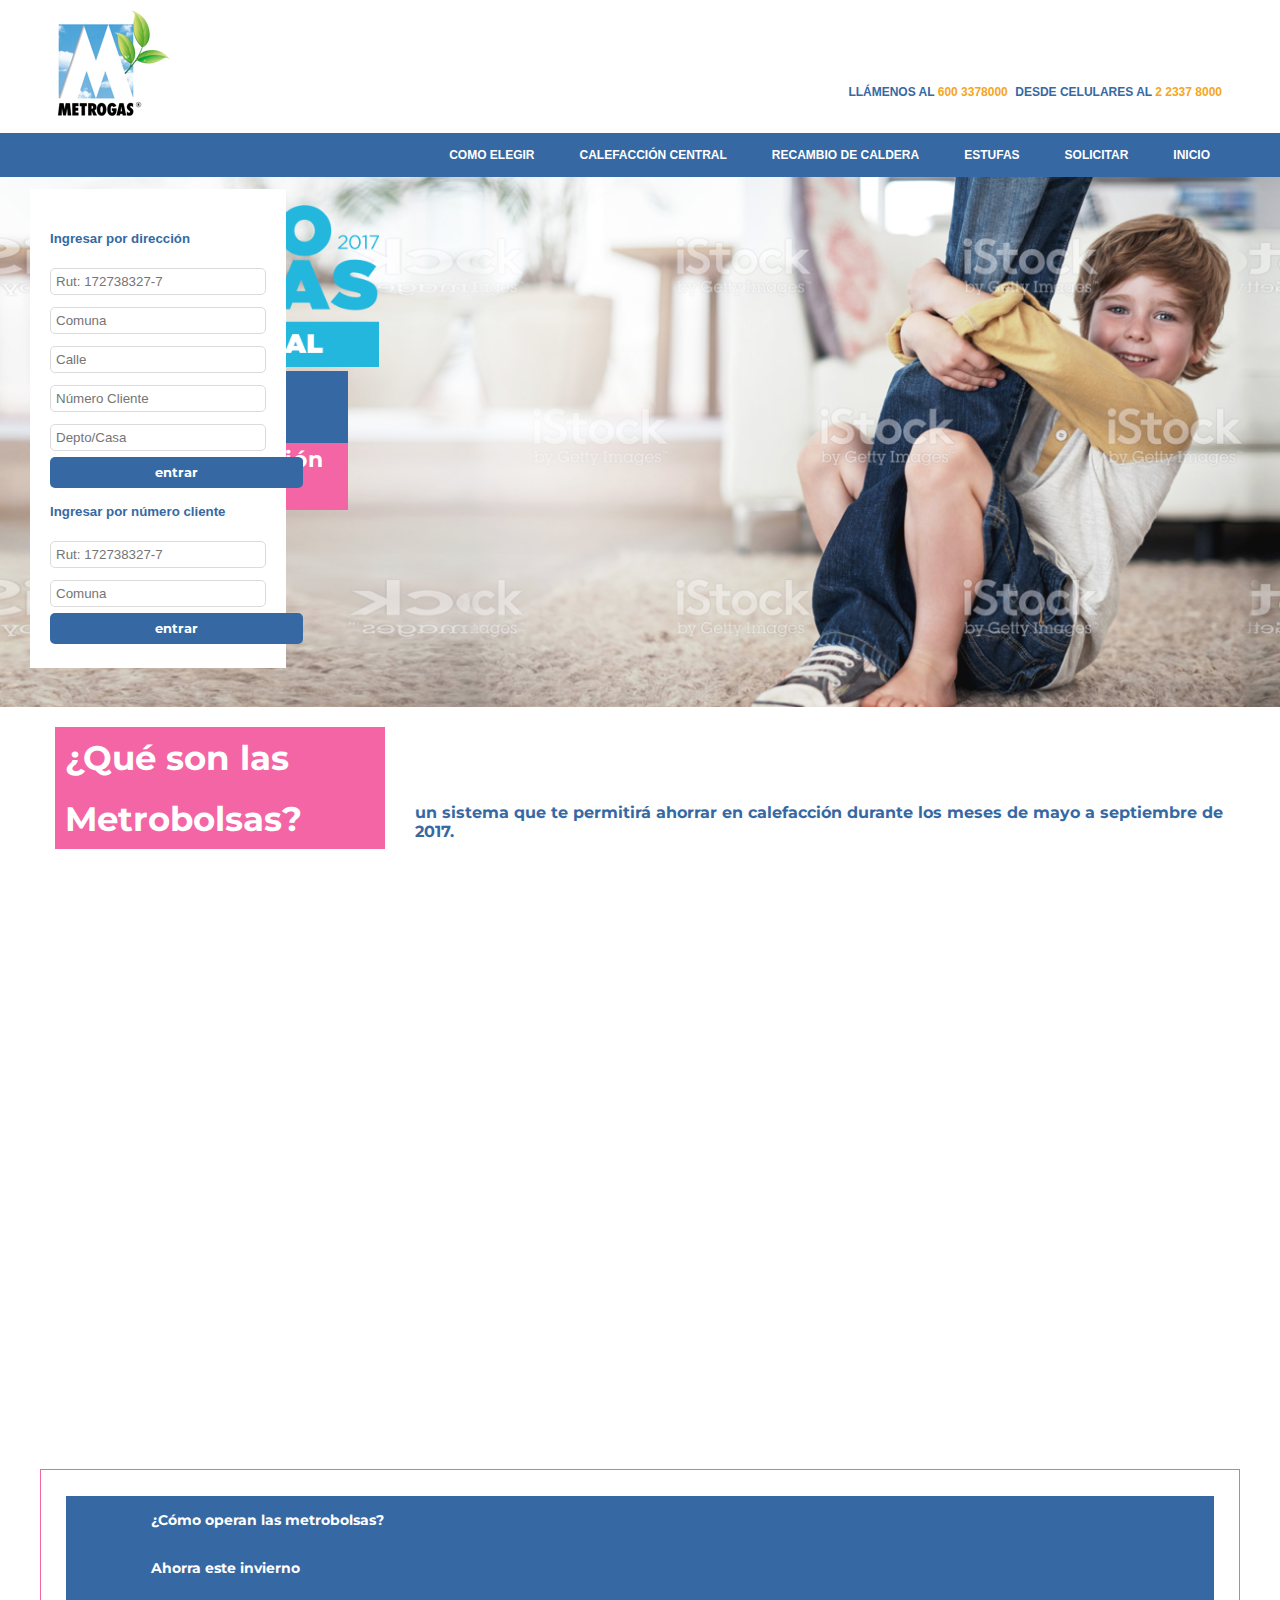
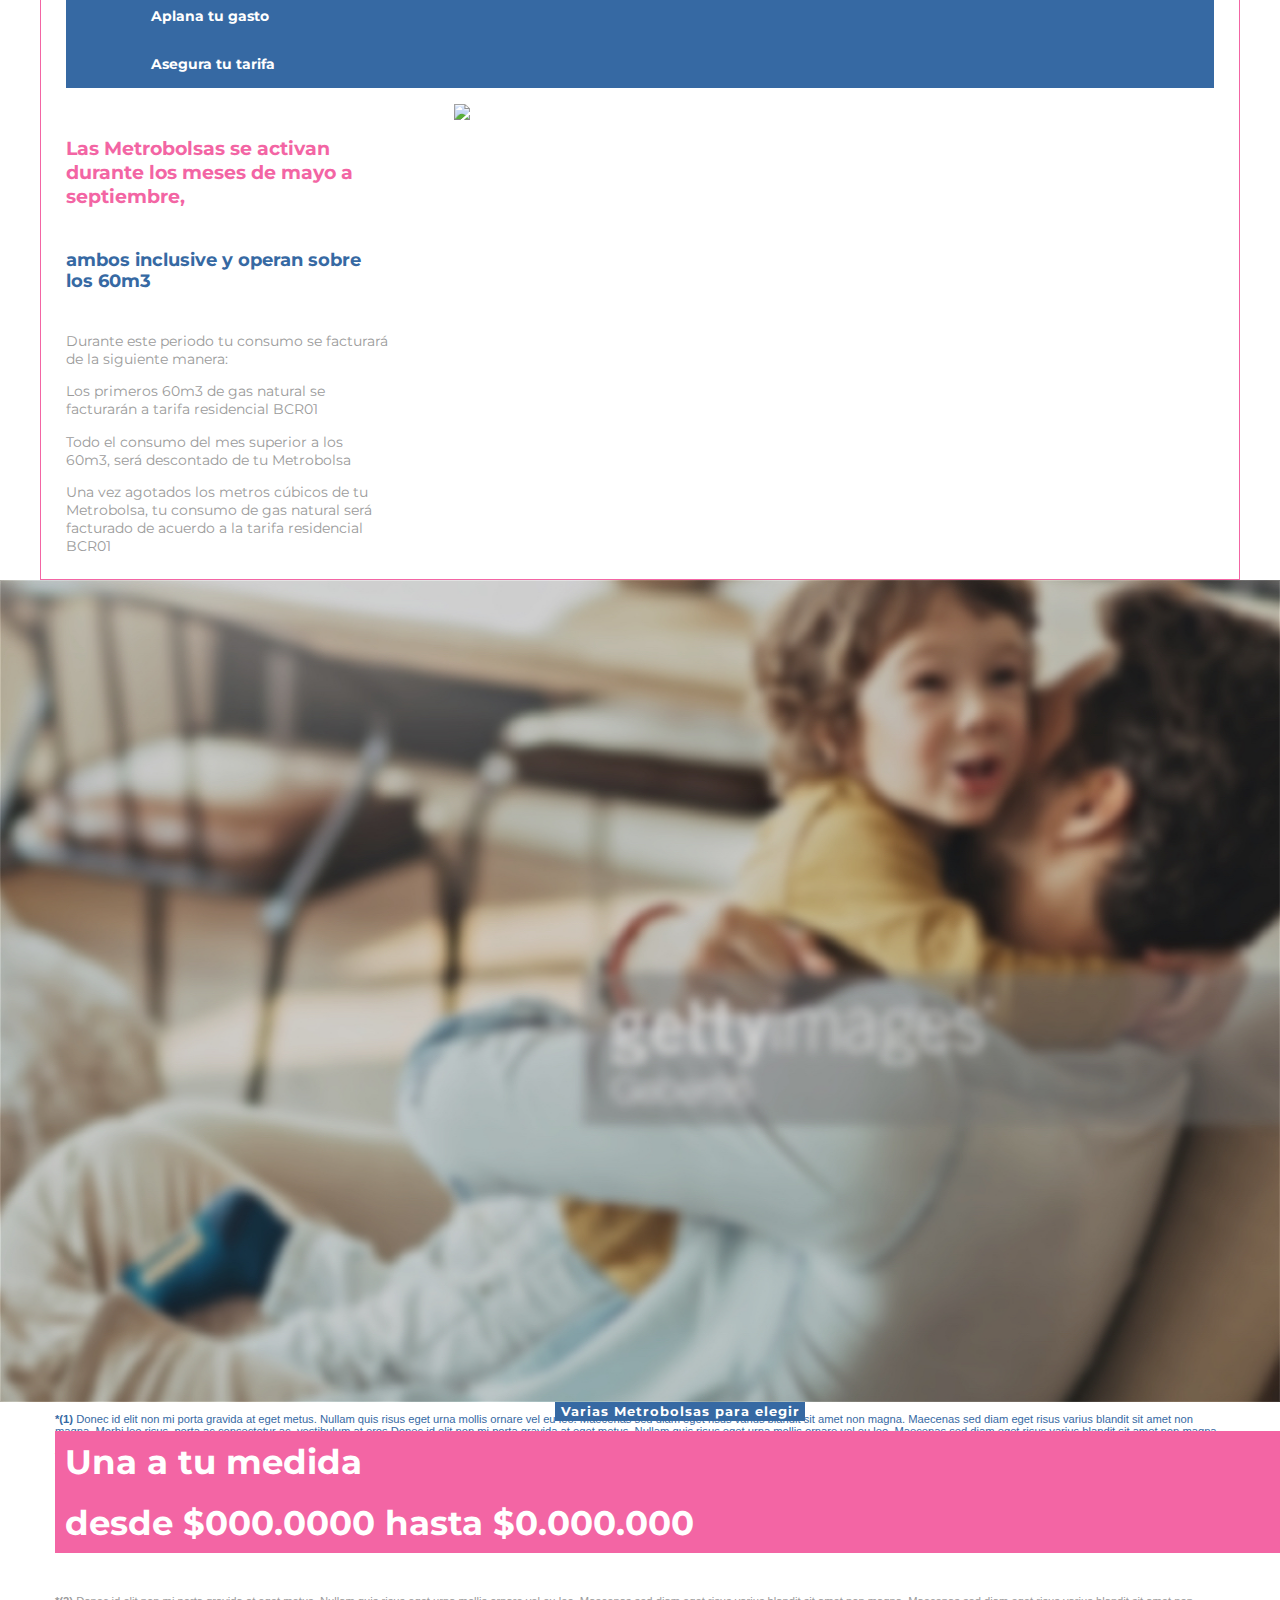
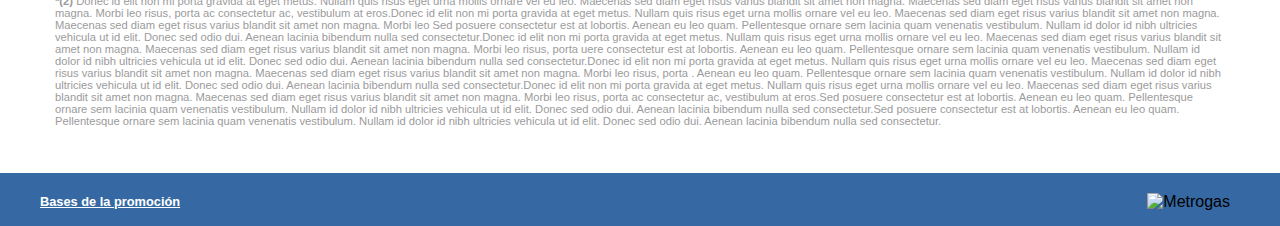
==== index-2.html @ 30da07a4 "metrobolsas" ====
<!DOCTYPE html>
<html lang="es">
  <head>
    <meta charset="UTF-8">
    <meta name="viewport" content="width=device-width, initial-scale=1.0">
    <link rel="stylesheet" href="css/styles.css">
    <link rel="stylesheet" href="http://code.ionicframework.com/ionicons/2.0.1/css/ionicons.min.css">
    <title>Metrogas</title>
  </head>
  <body>
    <div class="top">
      <div class="ed-container">
        <div class="ed-item web-50">
          <div class="logo-top"><img src="img/logometrogas.png" alt="Metrogas"></div>
        </div>
        <div class="ed-item web-50">
          <div class="topdress">
            <ul>
              <li>LLÁMENOS AL <span>600 3378000   </span></li>
              <li>DESDE CELULARES AL <span>2 2337 8000</span></li>
            </ul>
          </div>
        </div>
      </div>
    </div>
    <header class="header">
      <div class="logo-bar"><img src="img/logo_ok.svg" alt=""></div>
      <div class="ed-container">
        <div class="ed-item web-100 no-padding">
          <div class="burger">
            <div class="burger__patty"></div>
            <div class="burger__patty"></div>
            <div class="burger__patty"></div>
          </div>
          <nav class="menu">
            <div class="menu__brand"><a href="">
                <div class="logo"></div></a></div>
            <ul class="menu__list">
              <div class="logo-M"><img src="img/logo_ok.svg" alt=""></div>
              <li style="display:none;" class="menu__item"><a href="" class="menu__link menu__link">INICIO</a></li>
              <li class="menu__item"><a href="" class="menu__link">COMO ELEGIR</a></li>
              <li class="menu__item"><a href="" class="menu__link">CALEFACCIÓN CENTRAL          </a></li>
              <li class="menu__item"><a href="" class="menu__link menu__link">RECAMBIO DE CALDERA          </a></li>
              <li class="menu__item"><a href="" class="menu__link menu__link">ESTUFAS</a></li>
              <li class="menu__item"><a href="" class="menu__link menu__link">SOLICITAR</a></li>
              <li class="menu__item"><a href="" class="menu__link menu__link">INICIO</a></li>
              <div class="adress">
                <ul><a href="">Llámenos al <span>600 3378000</span></a><a href="">Desde celulares al <span>2 2337 8000</span>   </a></ul>
              </div>
            </ul>
          </nav>
        </div>
      </div>
    </header>
    <section>
      <div class="ed-container full">
        <div class="ed-item base-100 no-padding hd-100">
          <div class="slider"><img src="img/slider_1.png" alt="Slide 1"></div>
          <div class="ed-container"> 
            <div class="ed-item web-30 movil-30 base-100 text-slider"><img src="img/logo_metrobolsas.png" alt="">
              <p class="text-llamado">¡Ya comenzó la preventa!</p>
              <p class="text-title">La mejor calefacción al mejor precio</p>
            </div>
            <div class="ed-item base-100 movil-100 hd-20 web-20 login-slider">
              <h5>Ingresar por dirección</h5>
              <input type="text" placeholder="Rut: 172738327-7" name="Rut" class="ed-item base-100">
              <input type="text" placeholder="Comuna" name="" class="ed-item base-100">
              <input type="text" placeholder="Calle" name="" class="ed-item base-100">
              <input type="text" placeholder="Número Cliente" name="Numero-cliente" class="ed-item base-100">
              <input type="text" placeholder="Depto/Casa" name="depto" class="ed-item base-100"><a href="" class="ed-item btn base-100">entrar</a>
              <h5>Ingresar por número cliente</h5>
              <input type="text" placeholder="Rut: 172738327-7" name="Rut" class="ed-item base-100">
              <input type="text" placeholder="Comuna" name="" class="ed-item base-100"><a href="" class="btn ed-item base-100">entrar</a>
            </div>
          </div>
        </div>
      </div>
    </section>
    <section class="video">
      <div class="ed-container">
        <div class="ed-item base-30 web-30">
          <h3>¿Qué son las</h3>
          <h3>Metrobolsas?</h3>
        </div>
        <div class="ed-item base-70 web-70">
          <p>un sistema que te permitirá ahorrar en calefacción durante los meses de mayo a septiembre de 2017.</p>
        </div>
      </div>
      <div class="ed-container">
        <iframe src="https://player.vimeo.com/video/151650413?title=0&amp;byline=0&amp;portrait=0" width="100%" height="600px" frameborder="0"></iframe>
      </div>
    </section>
    <section>
      <div class="ed-container grafico">
        <div class="ed-item web-100">
          <nav>
            <ul>
              <li class="menu__item"><a href="#" class="menu__link">¿Cómo operan las metrobolsas?</a></li>
              <li class="menu__item"><a href="#" class="menu__link">Ahorra este invierno</a></li>
              <li class="menu__item"><a href="#" class="menu__link">Aplana tu gasto</a></li>
              <li class="menu__item"><a href="#" class="menu__link">Asegura tu tarifa</a></li>
            </ul>
          </nav>
        </div>
        <div class="ed-item base-30 web-30 texto">
          <h5>Las Metrobolsas se activan durante los meses de mayo a septiembre,</h5>
          <h6>ambos inclusive y operan sobre los 60m3</h6>
          <p>Durante este periodo tu consumo se facturará de la siguiente manera:</p>
          <p>Los primeros 60m3 de gas natural se facturarán a tarifa residencial BCR01</p>
          <p>Todo el consumo del mes superior a los 60m3, será descontado de tu Metrobolsa</p>
          <p>Una vez agotados los metros cúbicos de tu Metrobolsa, tu consumo de gas natural será facturado de acuerdo a  la tarifa residencial BCR01</p>
        </div>
        <div class="ed-item base-70 base-70 imagen"><img src="img/grafico.jpg"></div>
      </div>
    </section>
    <section class="compras">
      <div class="ed-container full"><img src="img/fondo_compras.jpg"></div>
      <div class="ed-container">
        <div class="ed-item base-100">
          <p class="text-compras">Varias  Metrobolsas para elegir</p>
          <h3 class="text-compras">Una a tu medida</h3>
          <h3 class="text-compras">desde  $000.0000 hasta $0.000.000 </h3>
        </div>
      </div>
    </section>
    <section class="legal">
      <div class="ed-container">
        <div class="ed-item base-100 tablet-100">
          <p class="first"><span>*(1)</span> Donec id elit non mi porta gravida at eget metus. Nullam quis risus eget urna mollis ornare vel eu leo. Maecenas sed diam eget risus varius blandit sit amet non magna. Maecenas sed diam eget risus varius blandit sit amet non magna. Morbi leo risus, porta ac consectetur ac, vestibulum at eros.Donec id elit non mi porta gravida at eget metus. Nullam quis risus eget urna mollis ornare vel eu leo. Maecenas sed diam eget risus varius blandit sit amet non magna. Maecenas sed diam eget risus varius blandit sit amet non magna. Morbi leo Sed posuere consectetur est at lobortis. Aenean eu leo quam. Pellentesque ornare sem lacinia quam venenatis vestibulum. Nullam id dolor id nibh ultricies vehicula ut id elit. Donec sed odio dui. Aenean lacinia bibendum nulla sed consectetur.Donec id elit non mi porta gravida at eget metus. Nullam quis risus eget urna mollis ornare vel eu leo. Maecenas sed diam eget risus varius blandit sit amet non magna. Maecenas sed diam eget risus varius blandit sit amet non magna. Morbi leo risus, porta uere consectetur est at lobortis. Aenean eu leo quam. Pellentesque ornare sem lacinia quam venenatis vestibulum. Nullam id dolor id nibh ultricies vehicula ut id elit. Donec sed odio dui. Aenean lacinia bibendum nulla sed consectetur.Donec id elit non mi porta gravida at eget metus. Nullam quis risus eget urna mollis ornare vel eu leo. Maecenas sed diam eget risus varius blandit sit amet non magna. Maecenas sed diam eget risus varius blandit sit amet non magna. Morbi leo risus, porta . Aenean eu leo quam. Pellentesque ornare sem lacinia quam venenatis vestibulum. Nullam id dolor id nibh ultricies vehicula ut id elit. Donec sed odio dui. Aenean lacinia bibendum nulla sed consectetur.Donec id elit non mi porta gravida at eget metus. Nullam quis risus eget urna mollis ornare vel eu leo. Maecenas sed diam eget risus varius blandit sit amet non magna. Maecenas sed diam eget risus varius blandit sit amet non magna. Morbi leo risus, porta ac consectetur ac, vestibulum at eros.Sed posuere consectetur est at lobortis. Aenean eu leo quam. Pellentesque ornare sem lacinia quam venenatis vestibulum. Nullam id dolor id nibh ultricies vehicula ut id elit. Donec sed odio dui. Aenean lacinia bibendum nulla sed consectetur.Sed posuere consectetur est at lobortis. Aenean eu leo quam. Pellentesque ornare sem lacinia quam venenatis vestibulum. Nullam id dolor id nibh ultricies vehicula ut id elit. Donec sed odio dui. Aenean lacinia bibendum nulla sed consectetur.</p>
        </div>
        <div class="ed-item base-100 tablet-100">
          <p class="second"><span>*(2)</span> Donec id elit non mi porta gravida at eget metus. Nullam quis risus eget urna mollis ornare vel eu leo. Maecenas sed diam eget risus varius blandit sit amet non magna. Maecenas sed diam eget risus varius blandit sit amet non magna. Morbi leo risus, porta ac consectetur ac, vestibulum at eros.Donec id elit non mi porta gravida at eget metus. Nullam quis risus eget urna mollis ornare vel eu leo. Maecenas sed diam eget risus varius blandit sit amet non magna. Maecenas sed diam eget risus varius blandit sit amet non magna. Morbi leo Sed posuere consectetur est at lobortis. Aenean eu leo quam. Pellentesque ornare sem lacinia quam venenatis vestibulum. Nullam id dolor id nibh ultricies vehicula ut id elit. Donec sed odio dui. Aenean lacinia bibendum nulla sed consectetur.Donec id elit non mi porta gravida at eget metus. Nullam quis risus eget urna mollis ornare vel eu leo. Maecenas sed diam eget risus varius blandit sit amet non magna. Maecenas sed diam eget risus varius blandit sit amet non magna. Morbi leo risus, porta uere consectetur est at lobortis. Aenean eu leo quam. Pellentesque ornare sem lacinia quam venenatis vestibulum. Nullam id dolor id nibh ultricies vehicula ut id elit. Donec sed odio dui. Aenean lacinia bibendum nulla sed consectetur.Donec id elit non mi porta gravida at eget metus. Nullam quis risus eget urna mollis ornare vel eu leo. Maecenas sed diam eget risus varius blandit sit amet non magna. Maecenas sed diam eget risus varius blandit sit amet non magna. Morbi leo risus, porta . Aenean eu leo quam. Pellentesque ornare sem lacinia quam venenatis vestibulum. Nullam id dolor id nibh ultricies vehicula ut id elit. Donec sed odio dui. Aenean lacinia bibendum nulla sed consectetur.Donec id elit non mi porta gravida at eget metus. Nullam quis risus eget urna mollis ornare vel eu leo. Maecenas sed diam eget risus varius blandit sit amet non magna. Maecenas sed diam eget risus varius blandit sit amet non magna. Morbi leo risus, porta ac consectetur ac, vestibulum at eros.Sed posuere consectetur est at lobortis. Aenean eu leo quam. Pellentesque ornare sem lacinia quam venenatis vestibulum. Nullam id dolor id nibh ultricies vehicula ut id elit. Donec sed odio dui. Aenean lacinia bibendum nulla sed consectetur.Sed posuere consectetur est at lobortis. Aenean eu leo quam. Pellentesque ornare sem lacinia quam venenatis vestibulum. Nullam id dolor id nibh ultricies vehicula ut id elit. Donec sed odio dui. Aenean lacinia bibendum nulla sed consectetur.</p>
        </div>
      </div>
    </section>
    <footer>
      <div class="ed-container">
        <div class="ed-item base-100 tablet-50 no-padding"><a href="#">Bases de la promoción</a></div>
        <div class="ed-item base-100 tablet-50 no-padding">
          <div class="logo-footer"><img src="img/logo_ok.svg" alt="Metrogas"></div>
        </div>
      </div>
    </footer>
    <script src="https://ajax.googleapis.com/ajax/libs/jquery/2.1.4/jquery.min.js"></script>
    <script src="js/scripts.js"></script>
  </body>
</html>
---- css/styles.css ----
@charset "UTF-8";
@import url(http://fonts.googleapis.com/css?family=Open+Sans:400,300,700,600,800,700i);
@import url(https://fonts.googleapis.com/css?family=Montserrat:400,700);
*,
*:before,
*:after {
  box-sizing: border-box; }

body {
  margin: 0;
  font-family: sans-serif; }

img {
  max-width: 100%;
  height: auto; }

a {
  text-decoration: none; }

/*
  GRUPOS Y CAJAS
  ==============
  Los grupos son contenedores para las cajas.
  Las cajas crean las divisiones en el grupo (columnas).
  En ED GRID 1.2. los grupos son containers y las
  cajas son items. Para crear un namespace se usan las
  clases ed-container y ed-item. Se pueden seguir usando
  las clases .grupo y .caja pero se desaconseja (en la v2 desaparecerán)
*/
.ed-container {
  display: -webkit-box;
  display: -ms-flexbox;
  display: flex;
  -ms-flex-wrap: wrap;
      flex-wrap: wrap;
  max-width: 1200px;
  margin-left: auto;
  margin-right: auto;
  width: 100%; }
  .ed-container.full {
    max-width: 100%; }

.ed-item {
  margin: 0;
  padding-left: 15px;
  padding-right: 15px;
  width: 100%; }

.base-5,
.ed-item.base-5 {
  width: 5%; }

.base-10,
.ed-item.base-10 {
  width: 10%; }

.base-15,
.ed-item.base-15 {
  width: 15%; }

.base-20,
.ed-item.base-20 {
  width: 20%; }

.base-25,
.ed-item.base-25 {
  width: 25%; }

.base-30,
.ed-item.base-30 {
  width: 30%; }

.base-35,
.ed-item.base-35 {
  width: 35%; }

.base-40,
.ed-item.base-40 {
  width: 40%; }

.base-45,
.ed-item.base-45 {
  width: 45%; }

.base-50,
.ed-item.base-50 {
  width: 50%; }

.base-55,
.ed-item.base-55 {
  width: 55%; }

.base-60,
.ed-item.base-60 {
  width: 60%; }

.base-65,
.ed-item.base-65 {
  width: 65%; }

.base-70,
.ed-item.base-70 {
  width: 70%; }

.base-75,
.ed-item.base-75 {
  width: 75%; }

.base-80,
.ed-item.base-80 {
  width: 80%; }

.base-85,
.ed-item.base-85 {
  width: 85%; }

.base-90,
.ed-item.base-90 {
  width: 90%; }

.base-95,
.ed-item.base-95 {
  width: 95%; }

.base-100,
.ed-item.base-100 {
  width: 100%; }

.base-1-3,
.ed-item.base-1-3 {
  width: 33.3333333333%; }

.base-2-3,
.ed-item.base-2-3 {
  width: 66.6666666667%; }

.base-3-3,
.ed-item.base-3-3 {
  width: 100%; }

.base-1-6,
.ed-item.base-1-6 {
  width: 16.6666666667%; }

.base-2-6,
.ed-item.base-2-6 {
  width: 33.3333333333%; }

.base-3-6,
.ed-item.base-3-6 {
  width: 50%; }

.base-4-6,
.ed-item.base-4-6 {
  width: 66.6666666667%; }

.base-5-6,
.ed-item.base-5-6 {
  width: 83.3333333333%; }

.base-6-6,
.ed-item.base-6-6 {
  width: 100%; }

.base-1-8,
.ed-item.base-1-8 {
  width: 12.5%; }

.base-2-8,
.ed-item.base-2-8 {
  width: 25%; }

.base-3-8,
.ed-item.base-3-8 {
  width: 37.5%; }

.base-4-8,
.ed-item.base-4-8 {
  width: 50%; }

.base-5-8,
.ed-item.base-5-8 {
  width: 62.5%; }

.base-6-8,
.ed-item.base-6-8 {
  width: 75%; }

.base-7-8,
.ed-item.base-7-8 {
  width: 87.5%; }

.base-8-8,
.ed-item.base-8-8 {
  width: 100%; }

@media all and (min-width: 480px) {
  .movil-5,
  .ed-item.movil-5 {
    width: 5%; }

  .movil-10,
  .ed-item.movil-10 {
    width: 10%; }

  .movil-15,
  .ed-item.movil-15 {
    width: 15%; }

  .movil-20,
  .ed-item.movil-20 {
    width: 20%; }

  .movil-25,
  .ed-item.movil-25 {
    width: 25%; }

  .movil-30,
  .ed-item.movil-30 {
    width: 30%; }

  .movil-35,
  .ed-item.movil-35 {
    width: 35%; }

  .movil-40,
  .ed-item.movil-40 {
    width: 40%; }

  .movil-45,
  .ed-item.movil-45 {
    width: 45%; }

  .movil-50,
  .ed-item.movil-50 {
    width: 50%; }

  .movil-55,
  .ed-item.movil-55 {
    width: 55%; }

  .movil-60,
  .ed-item.movil-60 {
    width: 60%; }

  .movil-65,
  .ed-item.movil-65 {
    width: 65%; }

  .movil-70,
  .ed-item.movil-70 {
    width: 70%; }

  .movil-75,
  .ed-item.movil-75 {
    width: 75%; }

  .movil-80,
  .ed-item.movil-80 {
    width: 80%; }

  .movil-85,
  .ed-item.movil-85 {
    width: 85%; }

  .movil-90,
  .ed-item.movil-90 {
    width: 90%; }

  .movil-95,
  .ed-item.movil-95 {
    width: 95%; }

  .movil-100,
  .ed-item.movil-100 {
    width: 100%; }

  .movil-1-3,
  .ed-item.movil-1-3 {
    width: 33.3333333333%; }

  .movil-2-3,
  .ed-item.movil-2-3 {
    width: 66.6666666667%; }

  .movil-3-3,
  .ed-item.movil-3-3 {
    width: 100%; }

  .movil-1-6,
  .ed-item.movil-1-6 {
    width: 16.6666666667%; }

  .movil-2-6,
  .ed-item.movil-2-6 {
    width: 33.3333333333%; }

  .movil-3-6,
  .ed-item.movil-3-6 {
    width: 50%; }

  .movil-4-6,
  .ed-item.movil-4-6 {
    width: 66.6666666667%; }

  .movil-5-6,
  .ed-item.movil-5-6 {
    width: 83.3333333333%; }

  .movil-6-6,
  .ed-item.movil-6-6 {
    width: 100%; }

  .movil-1-8,
  .ed-item.movil-1-8 {
    width: 12.5%; }

  .movil-2-8,
  .ed-item.movil-2-8 {
    width: 25%; }

  .movil-3-8,
  .ed-item.movil-3-8 {
    width: 37.5%; }

  .movil-4-8,
  .ed-item.movil-4-8 {
    width: 50%; }

  .movil-5-8,
  .ed-item.movil-5-8 {
    width: 62.5%; }

  .movil-6-8,
  .ed-item.movil-6-8 {
    width: 75%; }

  .movil-7-8,
  .ed-item.movil-7-8 {
    width: 87.5%; }

  .movil-8-8,
  .ed-item.movil-8-8 {
    width: 100%; } }
@media all and (min-width: 768px) {
  .tablet-5,
  .ed-item.tablet-5 {
    width: 5%; }

  .tablet-10,
  .ed-item.tablet-10 {
    width: 10%; }

  .tablet-15,
  .ed-item.tablet-15 {
    width: 15%; }

  .tablet-20,
  .ed-item.tablet-20 {
    width: 20%; }

  .tablet-25,
  .ed-item.tablet-25 {
    width: 25%; }

  .tablet-30,
  .ed-item.tablet-30 {
    width: 30%; }

  .tablet-35,
  .ed-item.tablet-35 {
    width: 35%; }

  .tablet-40,
  .ed-item.tablet-40 {
    width: 40%; }

  .tablet-45,
  .ed-item.tablet-45 {
    width: 45%; }

  .tablet-50,
  .ed-item.tablet-50 {
    width: 50%; }

  .tablet-55,
  .ed-item.tablet-55 {
    width: 55%; }

  .tablet-60,
  .ed-item.tablet-60 {
    width: 60%; }

  .tablet-65,
  .ed-item.tablet-65 {
    width: 65%; }

  .tablet-70,
  .ed-item.tablet-70 {
    width: 70%; }

  .tablet-75,
  .ed-item.tablet-75 {
    width: 75%; }

  .tablet-80,
  .ed-item.tablet-80 {
    width: 80%; }

  .tablet-85,
  .ed-item.tablet-85 {
    width: 85%; }

  .tablet-90,
  .ed-item.tablet-90 {
    width: 90%; }

  .tablet-95,
  .ed-item.tablet-95 {
    width: 95%; }

  .tablet-100,
  .ed-item.tablet-100 {
    width: 100%; }

  .tablet-1-3,
  .ed-item.tablet-1-3 {
    width: 33.3333333333%; }

  .tablet-2-3,
  .ed-item.tablet-2-3 {
    width: 66.6666666667%; }

  .tablet-3-3,
  .ed-item.tablet-3-3 {
    width: 100%; }

  .tablet-1-6,
  .ed-item.tablet-1-6 {
    width: 16.6666666667%; }

  .tablet-2-6,
  .ed-item.tablet-2-6 {
    width: 33.3333333333%; }

  .tablet-3-6,
  .ed-item.tablet-3-6 {
    width: 50%; }

  .tablet-4-6,
  .ed-item.tablet-4-6 {
    width: 66.6666666667%; }

  .tablet-5-6,
  .ed-item.tablet-5-6 {
    width: 83.3333333333%; }

  .tablet-6-6,
  .ed-item.tablet-6-6 {
    width: 100%; }

  .tablet-1-8,
  .ed-item.tablet-1-8 {
    width: 12.5%; }

  .tablet-2-8,
  .ed-item.tablet-2-8 {
    width: 25%; }

  .tablet-3-8,
  .ed-item.tablet-3-8 {
    width: 37.5%; }

  .tablet-4-8,
  .ed-item.tablet-4-8 {
    width: 50%; }

  .tablet-5-8,
  .ed-item.tablet-5-8 {
    width: 62.5%; }

  .tablet-6-8,
  .ed-item.tablet-6-8 {
    width: 75%; }

  .tablet-7-8,
  .ed-item.tablet-7-8 {
    width: 87.5%; }

  .tablet-8-8,
  .ed-item.tablet-8-8 {
    width: 100%; } }
@media all and (min-width: 1024px) {
  .web-5,
  .ed-item.web-5 {
    width: 5%; }

  .web-10,
  .ed-item.web-10 {
    width: 10%; }

  .web-15,
  .ed-item.web-15 {
    width: 15%; }

  .web-20,
  .ed-item.web-20 {
    width: 20%; }

  .web-25,
  .ed-item.web-25 {
    width: 25%; }

  .web-30,
  .ed-item.web-30 {
    width: 30%; }

  .web-35,
  .ed-item.web-35 {
    width: 35%; }

  .web-40,
  .ed-item.web-40 {
    width: 40%; }

  .web-45,
  .ed-item.web-45 {
    width: 45%; }

  .web-50,
  .ed-item.web-50 {
    width: 50%; }

  .web-55,
  .ed-item.web-55 {
    width: 55%; }

  .web-60,
  .ed-item.web-60 {
    width: 60%; }

  .web-65,
  .ed-item.web-65 {
    width: 65%; }

  .web-70,
  .ed-item.web-70 {
    width: 70%; }

  .web-75,
  .ed-item.web-75 {
    width: 75%; }

  .web-80,
  .ed-item.web-80 {
    width: 80%; }

  .web-85,
  .ed-item.web-85 {
    width: 85%; }

  .web-90,
  .ed-item.web-90 {
    width: 90%; }

  .web-95,
  .ed-item.web-95 {
    width: 95%; }

  .web-100,
  .ed-item.web-100 {
    width: 100%; }

  .web-1-3,
  .ed-item.web-1-3 {
    width: 33.3333333333%; }

  .web-2-3,
  .ed-item.web-2-3 {
    width: 66.6666666667%; }

  .web-3-3,
  .ed-item.web-3-3 {
    width: 100%; }

  .web-1-6,
  .ed-item.web-1-6 {
    width: 16.6666666667%; }

  .web-2-6,
  .ed-item.web-2-6 {
    width: 33.3333333333%; }

  .web-3-6,
  .ed-item.web-3-6 {
    width: 50%; }

  .web-4-6,
  .ed-item.web-4-6 {
    width: 66.6666666667%; }

  .web-5-6,
  .ed-item.web-5-6 {
    width: 83.3333333333%; }

  .web-6-6,
  .ed-item.web-6-6 {
    width: 100%; }

  .web-1-8,
  .ed-item.web-1-8 {
    width: 12.5%; }

  .web-2-8,
  .ed-item.web-2-8 {
    width: 25%; }

  .web-3-8,
  .ed-item.web-3-8 {
    width: 37.5%; }

  .web-4-8,
  .ed-item.web-4-8 {
    width: 50%; }

  .web-5-8,
  .ed-item.web-5-8 {
    width: 62.5%; }

  .web-6-8,
  .ed-item.web-6-8 {
    width: 75%; }

  .web-7-8,
  .ed-item.web-7-8 {
    width: 87.5%; }

  .web-8-8,
  .ed-item.web-8-8 {
    width: 100%; } }
@media all and (min-width: 1400px) {
  .hd-5,
  .ed-item.hd-5 {
    width: 5%; }

  .hd-10,
  .ed-item.hd-10 {
    width: 10%; }

  .hd-15,
  .ed-item.hd-15 {
    width: 15%; }

  .hd-20,
  .ed-item.hd-20 {
    width: 20%; }

  .hd-25,
  .ed-item.hd-25 {
    width: 25%; }

  .hd-30,
  .ed-item.hd-30 {
    width: 30%; }

  .hd-35,
  .ed-item.hd-35 {
    width: 35%; }

  .hd-40,
  .ed-item.hd-40 {
    width: 40%; }

  .hd-45,
  .ed-item.hd-45 {
    width: 45%; }

  .hd-50,
  .ed-item.hd-50 {
    width: 50%; }

  .hd-55,
  .ed-item.hd-55 {
    width: 55%; }

  .hd-60,
  .ed-item.hd-60 {
    width: 60%; }

  .hd-65,
  .ed-item.hd-65 {
    width: 65%; }

  .hd-70,
  .ed-item.hd-70 {
    width: 70%; }

  .hd-75,
  .ed-item.hd-75 {
    width: 75%; }

  .hd-80,
  .ed-item.hd-80 {
    width: 80%; }

  .hd-85,
  .ed-item.hd-85 {
    width: 85%; }

  .hd-90,
  .ed-item.hd-90 {
    width: 90%; }

  .hd-95,
  .ed-item.hd-95 {
    width: 95%; }

  .hd-100,
  .ed-item.hd-100 {
    width: 100%; }

  .hd-1-3,
  .ed-item.hd-1-3 {
    width: 33.3333333333%; }

  .hd-2-3,
  .ed-item.hd-2-3 {
    width: 66.6666666667%; }

  .hd-3-3,
  .ed-item.hd-3-3 {
    width: 100%; }

  .hd-1-6,
  .ed-item.hd-1-6 {
    width: 16.6666666667%; }

  .hd-2-6,
  .ed-item.hd-2-6 {
    width: 33.3333333333%; }

  .hd-3-6,
  .ed-item.hd-3-6 {
    width: 50%; }

  .hd-4-6,
  .ed-item.hd-4-6 {
    width: 66.6666666667%; }

  .hd-5-6,
  .ed-item.hd-5-6 {
    width: 83.3333333333%; }

  .hd-6-6,
  .ed-item.hd-6-6 {
    width: 100%; }

  .hd-1-8,
  .ed-item.hd-1-8 {
    width: 12.5%; }

  .hd-2-8,
  .ed-item.hd-2-8 {
    width: 25%; }

  .hd-3-8,
  .ed-item.hd-3-8 {
    width: 37.5%; }

  .hd-4-8,
  .ed-item.hd-4-8 {
    width: 50%; }

  .hd-5-8,
  .ed-item.hd-5-8 {
    width: 62.5%; }

  .hd-6-8,
  .ed-item.hd-6-8 {
    width: 75%; }

  .hd-7-8,
  .ed-item.hd-7-8 {
    width: 87.5%; }

  .hd-8-8,
  .ed-item.hd-8-8 {
    width: 100%; } }
/*ESTILOS PARA DESARROLLO
========================
Añada la clase "desarrollo"
a <body> para tener ayudas al trabajar con ED GRID
*/
body.desarrollo {
  margin: 0 !important; }
  body.desarrollo:before {
    background: steelblue;
    color: #fff;
    font-family: sans-serif;
    font-size: 18px;
    font-weight: bold;
    line-height: 36px;
    text-align: center;
    display: block;
    height: 36px;
    margin-bottom: 30px;
    position: relative;
    z-index: 900; }
  body.desarrollo .ed-container {
    padding-top: 22px;
    margin-bottom: 10px;
    outline: 1px solid tomato;
    position: relative; }
    body.desarrollo .ed-container .ed-item {
      position: relative;
      padding-bottom: 22px; }
      body.desarrollo .ed-container .ed-item:nth-child(even) {
        background: rgba(70, 130, 180, 0.2); }
    body.desarrollo .ed-container .ed-container {
      margin-bottom: 0; }

.desarrollo .ed-container:before,
.desarrollo .ed-container .ed-item:after {
  content: attr(class);
  font-style: italic;
  font-size: 12px;
  font-weight: normal;
  padding: 0 5px;
  z-index: 1;
  bottom: 0;
  right: 0;
  position: absolute;
  display: table;
  width: 100%;
  height: 22px;
  line-height: 22px; }

.desarrollo .ed-container:before {
  background: rgba(255, 99, 71, 0.3);
  color: tomato;
  top: 0;
  left: 0;
  width: 100%; }

.desarrollo .ed-item:after {
  background: rgba(70, 130, 180, 0.2);
  color: steelblue; }

.desarrollo .ed-item.total:after {
  background: rgba(27, 50, 70, 0.3); }

body.desarrollo:before {
  content: "ED-GRID: Tamaño base"; }

@media screen and (min-width: 480px) {
  body.desarrollo:before {
    content: "ED-GRID: Tamaño movil, desde 480px"; } }
@media screen and (min-width: 768px) {
  body.desarrollo:before {
    content: "ED-GRID: Tamaño tablet, desde 768px"; } }
@media screen and (min-width: 1024px) {
  body.desarrollo:before {
    content: "ED-GRID: Tamaño web, desde 1024px"; } }
@media screen and (min-width: 1400px) {
  body.desarrollo:before {
    content: "ED-GRID: Tamaño hd, desde 1400px"; } }
.ed-container.demostrar {
  outline: 1px solid tomato;
  margin: 1em auto; }
  .ed-container.demostrar > .caja, .ed-container.demostrar > .ed-item {
    background: #eee;
    box-shadow: 0 0 0 1px steelblue;
    padding-top: 1em;
    padding-bottom: 1em; }
    .ed-container.demostrar > .caja p, .ed-container.demostrar > .ed-item p {
      margin-bottom: 0; }
    .ed-container.demostrar > .caja:nth-child(odd), .ed-container.demostrar > .ed-item:nth-child(odd) {
      background: #ddd; }

@media screen and (max-width: 479px) {
  .desde-movil,
  .from-movil {
    display: none !important; } }
@media screen and (max-width: 767px) {
  .desde-tablet,
  .from-tablet {
    display: none !important; } }
@media screen and (max-width: 1023px) {
  .desde-web,
  .from-web {
    display: none !important; } }
@media screen and (max-width: 1399px) {
  .desde-hd,
  .from-hd {
    display: none !important; } }
@media screen and (min-width: 480px) {
  .hasta-movil,
  .to-movil {
    display: none !important; } }
@media screen and (min-width: 768px) {
  .hasta-tablet,
  .to-tablet {
    display: none !important; } }
@media screen and (min-width: 1024px) {
  .hasta-web,
  .to-web {
    display: none !important; } }
@media screen and (min-width: 1400px) {
  .hasta-hd,
  .to-hd {
    display: none !important; } }
.center {
  display: block;
  clear: both;
  margin-right: auto !important;
  margin-left: auto !important; }

.left {
  float: left; }

.right {
  float: right; }

.full {
  width: 100%;
  clear: both; }

.center-text,
.text-center {
  text-align: center; }

.left-text,
.text-left {
  text-align: left; }

.right-text,
.text-right {
  text-align: right; }

.circle {
  border-radius: 50%; }

.clearfix:before, .clearfix:after {
  content: "";
  display: table;
  width: 100%;
  clear: both; }

/*NO PADDING
===========
class="no-padding" al grupo, le da padding cero a todas sus cajas.
class="no-padding" a la caja le da padding cero solo a ella
*/
.no-padding.ed-container > .ed-item,
.ed-item.no-padding {
  padding-left: 0 !important;
  padding-right: 0 !important; }

/* Controlar el padding*/
.padding {
  padding-left: 15px;
  padding-right: 15px; }

.padding-2 {
  padding-left: 30px;
  padding-right: 30px; }

.padding-3 {
  padding-left: 45px;
  padding-right: 45px; }

[class^="icon-"]:before,
[class*=" icon-"]:before {
  position: relative;
  top: .15em;
  display: inline-block; }

.espacio:before {
  margin-right: .3em; }

.ed-video {
  height: 0;
  overflow: hidden;
  padding-bottom: 56.25%;
  position: relative; }
  .ed-video > iframe,
  .ed-video > object,
  .ed-video > video {
    position: absolute;
    top: 0;
    left: 0;
    width: 100%;
    height: 100%; }

.ed-menu, .ed-menu ul {
  margin-top: 0;
  margin-bottom: 0;
  padding-left: 0;
  list-style: none; }
.ed-menu li {
  position: relative; }
.ed-menu ul {
  position: absolute;
  display: none; }
.ed-menu a {
  display: block;
  width: 100%;
  line-height: 3em;
  padding: 0 1em; }
.ed-menu.default, .ed-menu.nav-bar {
  background: #eee; }
  .ed-menu.default li, .ed-menu.nav-bar li {
    -webkit-box-flex: 1;
        -ms-flex: 1;
            flex: 1; }
    .ed-menu.default li:hover, .ed-menu.nav-bar li:hover {
      background: rgba(0, 0, 0, 0.1); }
  .ed-menu.default ul, .ed-menu.nav-bar ul {
    background: #e1e1e1; }
  .ed-menu.default a, .ed-menu.nav-bar a {
    color: #666; }
.ed-menu.nav-bar {
  border: 1px solid rgba(0, 0, 0, 0.1); }
  .ed-menu.nav-bar li {
    border-bottom: 1px solid rgba(0, 0, 0, 0.1); }
    .ed-menu.nav-bar li:last-child {
      border-right: none; }
  .ed-menu.nav-bar ul {
    border: 1px solid rgba(0, 0, 0, 0.1); }
    .ed-menu.nav-bar ul li {
      border-bottom: 1px solid rgba(0, 0, 0, 0.1); }
      .ed-menu.nav-bar ul li:last-child {
        border-bottom: none; }
.ed-menu.button-bar li {
  margin-bottom: .5em;
  margin-right: .5em; }
.ed-menu.button-bar a {
  border: 1px solid rgba(0, 0, 0, 0.1);
  display: block;
  background: #eee;
  line-height: 2.5em;
  margin-right: .5em;
  padding: 0 1.5em;
  border-radius: 4px;
  color: #666; }
  .ed-menu.button-bar a:hover {
    background: rgba(0, 0, 0, 0.1); }

@media screen and (min-width: 768px) {
  .tablet-horizontal {
    display: -webkit-box;
    display: -ms-flexbox;
    display: flex;
    -ms-flex-wrap: wrap;
        flex-wrap: wrap;
    -webkit-box-align: center;
        -ms-flex-align: center;
            align-items: center; }
    .tablet-horizontal.nav-bar > li {
      border-right: 1px solid rgba(0, 0, 0, 0.1);
      border-bottom: none; }
    .tablet-horizontal a {
      text-align: center; }
    .tablet-horizontal ul {
      position: absolute;
      top: 100%;
      min-width: 10em; }
      .tablet-horizontal ul ul {
        top: 0;
        left: 100%; }
    .tablet-horizontal li:hover > ul {
      display: block; } }

@media screen and (min-width: 1024px) {
  .web-horizontal {
    display: -webkit-box;
    display: -ms-flexbox;
    display: flex;
    -ms-flex-wrap: wrap;
        flex-wrap: wrap;
    -webkit-box-align: center;
        -ms-flex-align: center;
            align-items: center; }
    .web-horizontal.nav-bar > li {
      border-right: 1px solid rgba(0, 0, 0, 0.1);
      border-bottom: none; }
    .web-horizontal a {
      text-align: center; }
    .web-horizontal ul {
      position: absolute;
      top: 100%;
      min-width: 10em; }
      .web-horizontal ul ul {
        top: 0;
        left: 100%; }
    .web-horizontal li:hover > ul {
      display: block; } }

/*
todo: las clases de alineacion (como justify, top, bottom etc) deben poder
aplicarse a un item unico o a todo_ un container para que se herede en
todos sus items.
*/
@media screen and (min-width: 480px) {
  .movil-order-1 {
    -webkit-box-ordinal-group: 2;
        -ms-flex-order: 1;
            order: 1; }

  .movil-order-2 {
    -webkit-box-ordinal-group: 3;
        -ms-flex-order: 2;
            order: 2; }

  .movil-order-3 {
    -webkit-box-ordinal-group: 4;
        -ms-flex-order: 3;
            order: 3; }

  .movil-order-4 {
    -webkit-box-ordinal-group: 5;
        -ms-flex-order: 4;
            order: 4; }

  .movil-order-5 {
    -webkit-box-ordinal-group: 6;
        -ms-flex-order: 5;
            order: 5; }

  .movil-order-6 {
    -webkit-box-ordinal-group: 7;
        -ms-flex-order: 6;
            order: 6; }

  .movil-order-7 {
    -webkit-box-ordinal-group: 8;
        -ms-flex-order: 7;
            order: 7; }

  .movil-order-8 {
    -webkit-box-ordinal-group: 9;
        -ms-flex-order: 8;
            order: 8; }

  .movil-order-9 {
    -webkit-box-ordinal-group: 10;
        -ms-flex-order: 9;
            order: 9; }

  .movil-order-10 {
    -webkit-box-ordinal-group: 11;
        -ms-flex-order: 10;
            order: 10; } }
@media screen and (min-width: 768px) {
  .tablet-order-1 {
    -webkit-box-ordinal-group: 2;
        -ms-flex-order: 1;
            order: 1; }

  .tablet-order-2 {
    -webkit-box-ordinal-group: 3;
        -ms-flex-order: 2;
            order: 2; }

  .tablet-order-3 {
    -webkit-box-ordinal-group: 4;
        -ms-flex-order: 3;
            order: 3; }

  .tablet-order-4 {
    -webkit-box-ordinal-group: 5;
        -ms-flex-order: 4;
            order: 4; }

  .tablet-order-5 {
    -webkit-box-ordinal-group: 6;
        -ms-flex-order: 5;
            order: 5; }

  .tablet-order-6 {
    -webkit-box-ordinal-group: 7;
        -ms-flex-order: 6;
            order: 6; }

  .tablet-order-7 {
    -webkit-box-ordinal-group: 8;
        -ms-flex-order: 7;
            order: 7; }

  .tablet-order-8 {
    -webkit-box-ordinal-group: 9;
        -ms-flex-order: 8;
            order: 8; }

  .tablet-order-9 {
    -webkit-box-ordinal-group: 10;
        -ms-flex-order: 9;
            order: 9; }

  .tablet-order-10 {
    -webkit-box-ordinal-group: 11;
        -ms-flex-order: 10;
            order: 10; } }
@media screen and (min-width: 1024px) {
  .web-order-1 {
    -webkit-box-ordinal-group: 2;
        -ms-flex-order: 1;
            order: 1; }

  .web-order-2 {
    -webkit-box-ordinal-group: 3;
        -ms-flex-order: 2;
            order: 2; }

  .web-order-3 {
    -webkit-box-ordinal-group: 4;
        -ms-flex-order: 3;
            order: 3; }

  .web-order-4 {
    -webkit-box-ordinal-group: 5;
        -ms-flex-order: 4;
            order: 4; }

  .web-order-5 {
    -webkit-box-ordinal-group: 6;
        -ms-flex-order: 5;
            order: 5; }

  .web-order-6 {
    -webkit-box-ordinal-group: 7;
        -ms-flex-order: 6;
            order: 6; }

  .web-order-7 {
    -webkit-box-ordinal-group: 8;
        -ms-flex-order: 7;
            order: 7; }

  .web-order-8 {
    -webkit-box-ordinal-group: 9;
        -ms-flex-order: 8;
            order: 8; }

  .web-order-9 {
    -webkit-box-ordinal-group: 10;
        -ms-flex-order: 9;
            order: 9; }

  .web-order-10 {
    -webkit-box-ordinal-group: 11;
        -ms-flex-order: 10;
            order: 10; } }
@media screen and (min-width: 1400px) {
  .hd-order-1 {
    -webkit-box-ordinal-group: 2;
        -ms-flex-order: 1;
            order: 1; }

  .hd-order-2 {
    -webkit-box-ordinal-group: 3;
        -ms-flex-order: 2;
            order: 2; }

  .hd-order-3 {
    -webkit-box-ordinal-group: 4;
        -ms-flex-order: 3;
            order: 3; }

  .hd-order-4 {
    -webkit-box-ordinal-group: 5;
        -ms-flex-order: 4;
            order: 4; }

  .hd-order-5 {
    -webkit-box-ordinal-group: 6;
        -ms-flex-order: 5;
            order: 5; }

  .hd-order-6 {
    -webkit-box-ordinal-group: 7;
        -ms-flex-order: 6;
            order: 6; }

  .hd-order-7 {
    -webkit-box-ordinal-group: 8;
        -ms-flex-order: 7;
            order: 7; }

  .hd-order-8 {
    -webkit-box-ordinal-group: 9;
        -ms-flex-order: 8;
            order: 8; }

  .hd-order-9 {
    -webkit-box-ordinal-group: 10;
        -ms-flex-order: 9;
            order: 9; }

  .hd-order-10 {
    -webkit-box-ordinal-group: 11;
        -ms-flex-order: 10;
            order: 10; } }
.justify {
  -webkit-box-pack: justify;
      -ms-flex-pack: justify;
          justify-content: space-between;
  display: -webkit-box;
  display: -ms-flexbox;
  display: flex;
  -ms-flex-wrap: wrap;
      flex-wrap: wrap; }

@media all and (min-width: 480px) {
  .movil-justify {
    -webkit-box-pack: justify;
        -ms-flex-pack: justify;
            justify-content: space-between;
    display: -webkit-box;
    display: -ms-flexbox;
    display: flex;
    -ms-flex-wrap: wrap;
        flex-wrap: wrap; } }
@media all and (min-width: 768px) {
  .tablet-justify {
    -webkit-box-pack: justify;
        -ms-flex-pack: justify;
            justify-content: space-between;
    display: -webkit-box;
    display: -ms-flexbox;
    display: flex;
    -ms-flex-wrap: wrap;
        flex-wrap: wrap; } }
@media all and (min-width: 1024px) {
  .web-justify {
    -webkit-box-pack: justify;
        -ms-flex-pack: justify;
            justify-content: space-between;
    display: -webkit-box;
    display: -ms-flexbox;
    display: flex;
    -ms-flex-wrap: wrap;
        flex-wrap: wrap; } }
@media all and (min-width: 1400px) {
  .hd-justify {
    -webkit-box-pack: justify;
        -ms-flex-pack: justify;
            justify-content: space-between;
    display: -webkit-box;
    display: -ms-flexbox;
    display: flex;
    -ms-flex-wrap: wrap;
        flex-wrap: wrap; } }
.distribute,
.distributed {
  -ms-flex-pack: distribute;
      justify-content: space-around;
  display: -webkit-box;
  display: -ms-flexbox;
  display: flex;
  -ms-flex-wrap: wrap;
      flex-wrap: wrap; }

@media all and (min-width: 480px) {
  .movil-distribute,
  .movil-distributed {
    -ms-flex-pack: distribute;
        justify-content: space-around;
    display: -webkit-box;
    display: -ms-flexbox;
    display: flex;
    -ms-flex-wrap: wrap;
        flex-wrap: wrap; } }
@media all and (min-width: 768px) {
  .tablet-distribute,
  .tablet-distributed {
    -ms-flex-pack: distribute;
        justify-content: space-around;
    display: -webkit-box;
    display: -ms-flexbox;
    display: flex;
    -ms-flex-wrap: wrap;
        flex-wrap: wrap; } }
@media all and (min-width: 1024px) {
  .web-distribute,
  .web-distributed {
    -ms-flex-pack: distribute;
        justify-content: space-around;
    display: -webkit-box;
    display: -ms-flexbox;
    display: flex;
    -ms-flex-wrap: wrap;
        flex-wrap: wrap; } }
@media all and (min-width: 1400px) {
  .hd-distribute,
  .hd-distributed {
    -ms-flex-pack: distribute;
        justify-content: space-around;
    display: -webkit-box;
    display: -ms-flexbox;
    display: flex;
    -ms-flex-wrap: wrap;
        flex-wrap: wrap; } }
.main-center {
  -webkit-box-pack: center;
      -ms-flex-pack: center;
          justify-content: center;
  display: -webkit-box;
  display: -ms-flexbox;
  display: flex;
  -ms-flex-wrap: wrap;
      flex-wrap: wrap; }

@media all and (min-width: 480px) {
  .movil-main-center {
    -webkit-box-pack: center;
        -ms-flex-pack: center;
            justify-content: center;
    display: -webkit-box;
    display: -ms-flexbox;
    display: flex;
    -ms-flex-wrap: wrap;
        flex-wrap: wrap; } }
@media all and (min-width: 768px) {
  .tablet-main-center {
    -webkit-box-pack: center;
        -ms-flex-pack: center;
            justify-content: center;
    display: -webkit-box;
    display: -ms-flexbox;
    display: flex;
    -ms-flex-wrap: wrap;
        flex-wrap: wrap; } }
@media all and (min-width: 1024px) {
  .web-main-center {
    -webkit-box-pack: center;
        -ms-flex-pack: center;
            justify-content: center;
    display: -webkit-box;
    display: -ms-flexbox;
    display: flex;
    -ms-flex-wrap: wrap;
        flex-wrap: wrap; } }
@media all and (min-width: 1400px) {
  .hd-main-center {
    -webkit-box-pack: center;
        -ms-flex-pack: center;
            justify-content: center;
    display: -webkit-box;
    display: -ms-flexbox;
    display: flex;
    -ms-flex-wrap: wrap;
        flex-wrap: wrap; } }
.main-start {
  -webkit-box-pack: start;
      -ms-flex-pack: start;
          justify-content: flex-start;
  display: -webkit-box;
  display: -ms-flexbox;
  display: flex;
  -ms-flex-wrap: wrap;
      flex-wrap: wrap; }

@media all and (min-width: 480px) {
  .movil-main-start {
    -webkit-box-pack: start;
        -ms-flex-pack: start;
            justify-content: flex-start;
    display: -webkit-box;
    display: -ms-flexbox;
    display: flex;
    -ms-flex-wrap: wrap;
        flex-wrap: wrap; } }
@media all and (min-width: 768px) {
  .tablet-main-start {
    -webkit-box-pack: start;
        -ms-flex-pack: start;
            justify-content: flex-start;
    display: -webkit-box;
    display: -ms-flexbox;
    display: flex;
    -ms-flex-wrap: wrap;
        flex-wrap: wrap; } }
@media all and (min-width: 1024px) {
  .web-main-start {
    -webkit-box-pack: start;
        -ms-flex-pack: start;
            justify-content: flex-start;
    display: -webkit-box;
    display: -ms-flexbox;
    display: flex;
    -ms-flex-wrap: wrap;
        flex-wrap: wrap; } }
@media all and (min-width: 1400px) {
  .hd-main-start {
    -webkit-box-pack: start;
        -ms-flex-pack: start;
            justify-content: flex-start;
    display: -webkit-box;
    display: -ms-flexbox;
    display: flex;
    -ms-flex-wrap: wrap;
        flex-wrap: wrap; } }
.main-end {
  -webkit-box-pack: end;
      -ms-flex-pack: end;
          justify-content: flex-end;
  display: -webkit-box;
  display: -ms-flexbox;
  display: flex;
  -ms-flex-wrap: wrap;
      flex-wrap: wrap; }

@media all and (min-width: 480px) {
  .movil-main-end {
    -webkit-box-pack: end;
        -ms-flex-pack: end;
            justify-content: flex-end;
    display: -webkit-box;
    display: -ms-flexbox;
    display: flex;
    -ms-flex-wrap: wrap;
        flex-wrap: wrap; } }
@media all and (min-width: 768px) {
  .tablet-main-end {
    -webkit-box-pack: end;
        -ms-flex-pack: end;
            justify-content: flex-end;
    display: -webkit-box;
    display: -ms-flexbox;
    display: flex;
    -ms-flex-wrap: wrap;
        flex-wrap: wrap; } }
@media all and (min-width: 1024px) {
  .web-main-end {
    -webkit-box-pack: end;
        -ms-flex-pack: end;
            justify-content: flex-end;
    display: -webkit-box;
    display: -ms-flexbox;
    display: flex;
    -ms-flex-wrap: wrap;
        flex-wrap: wrap; } }
@media all and (min-width: 1400px) {
  .hd-main-end {
    -webkit-box-pack: end;
        -ms-flex-pack: end;
            justify-content: flex-end;
    display: -webkit-box;
    display: -ms-flexbox;
    display: flex;
    -ms-flex-wrap: wrap;
        flex-wrap: wrap; } }
.cross-start {
  -webkit-box-align: start;
      -ms-flex-align: start;
          align-items: flex-start;
  -ms-flex-line-pack: start;
      align-content: flex-start;
  display: -webkit-box;
  display: -ms-flexbox;
  display: flex;
  -ms-flex-wrap: wrap;
      flex-wrap: wrap; }

@media all and (min-width: 480px) {
  .movil-cross-start {
    -webkit-box-align: start;
        -ms-flex-align: start;
            align-items: flex-start;
    -ms-flex-line-pack: start;
        align-content: flex-start;
    display: -webkit-box;
    display: -ms-flexbox;
    display: flex;
    -ms-flex-wrap: wrap;
        flex-wrap: wrap; } }
@media all and (min-width: 768px) {
  .tablet-cross-start {
    -webkit-box-align: start;
        -ms-flex-align: start;
            align-items: flex-start;
    -ms-flex-line-pack: start;
        align-content: flex-start;
    display: -webkit-box;
    display: -ms-flexbox;
    display: flex;
    -ms-flex-wrap: wrap;
        flex-wrap: wrap; } }
@media all and (min-width: 1024px) {
  .web-cross-start {
    -webkit-box-align: start;
        -ms-flex-align: start;
            align-items: flex-start;
    -ms-flex-line-pack: start;
        align-content: flex-start;
    display: -webkit-box;
    display: -ms-flexbox;
    display: flex;
    -ms-flex-wrap: wrap;
        flex-wrap: wrap; } }
@media all and (min-width: 1400px) {
  .hd-cross-start {
    -webkit-box-align: start;
        -ms-flex-align: start;
            align-items: flex-start;
    -ms-flex-line-pack: start;
        align-content: flex-start;
    display: -webkit-box;
    display: -ms-flexbox;
    display: flex;
    -ms-flex-wrap: wrap;
        flex-wrap: wrap; } }
.cross-center {
  -webkit-box-align: center;
      -ms-flex-align: center;
          align-items: center;
  -ms-flex-line-pack: center;
      align-content: center;
  display: -webkit-box;
  display: -ms-flexbox;
  display: flex;
  -ms-flex-wrap: wrap;
      flex-wrap: wrap; }

@media all and (min-width: 480px) {
  .movil-cross-center {
    -webkit-box-align: center;
        -ms-flex-align: center;
            align-items: center;
    -ms-flex-line-pack: center;
        align-content: center;
    display: -webkit-box;
    display: -ms-flexbox;
    display: flex;
    -ms-flex-wrap: wrap;
        flex-wrap: wrap; } }
@media all and (min-width: 768px) {
  .tablet-cross-center {
    -webkit-box-align: center;
        -ms-flex-align: center;
            align-items: center;
    -ms-flex-line-pack: center;
        align-content: center;
    display: -webkit-box;
    display: -ms-flexbox;
    display: flex;
    -ms-flex-wrap: wrap;
        flex-wrap: wrap; } }
@media all and (min-width: 1024px) {
  .web-cross-center {
    -webkit-box-align: center;
        -ms-flex-align: center;
            align-items: center;
    -ms-flex-line-pack: center;
        align-content: center;
    display: -webkit-box;
    display: -ms-flexbox;
    display: flex;
    -ms-flex-wrap: wrap;
        flex-wrap: wrap; } }
@media all and (min-width: 1400px) {
  .hd-cross-center {
    -webkit-box-align: center;
        -ms-flex-align: center;
            align-items: center;
    -ms-flex-line-pack: center;
        align-content: center;
    display: -webkit-box;
    display: -ms-flexbox;
    display: flex;
    -ms-flex-wrap: wrap;
        flex-wrap: wrap; } }
.cross-end {
  -webkit-box-align: end;
      -ms-flex-align: end;
              -ms-grid-row-align: flex-end;
          align-items: flex-end;
  -ms-flex-line-pack: end;
      align-content: flex-end; }

@media all and (min-width: 480px) {
  .movil-cross-end {
    -webkit-box-align: end;
        -ms-flex-align: end;
            align-items: flex-end;
    -ms-flex-line-pack: end;
        align-content: flex-end;
    display: -webkit-box;
    display: -ms-flexbox;
    display: flex;
    -ms-flex-wrap: wrap;
        flex-wrap: wrap; } }
@media all and (min-width: 768px) {
  .tablet-cross-end {
    -webkit-box-align: end;
        -ms-flex-align: end;
            align-items: flex-end;
    -ms-flex-line-pack: end;
        align-content: flex-end;
    display: -webkit-box;
    display: -ms-flexbox;
    display: flex;
    -ms-flex-wrap: wrap;
        flex-wrap: wrap; } }
@media all and (min-width: 1024px) {
  .web-cross-end {
    -webkit-box-align: end;
        -ms-flex-align: end;
            align-items: flex-end;
    -ms-flex-line-pack: end;
        align-content: flex-end;
    display: -webkit-box;
    display: -ms-flexbox;
    display: flex;
    -ms-flex-wrap: wrap;
        flex-wrap: wrap; } }
@media all and (min-width: 1400px) {
  .hd-cross-end {
    -webkit-box-align: end;
        -ms-flex-align: end;
            align-items: flex-end;
    -ms-flex-line-pack: end;
        align-content: flex-end;
    display: -webkit-box;
    display: -ms-flexbox;
    display: flex;
    -ms-flex-wrap: wrap;
        flex-wrap: wrap; } }
.reverse {
  -webkit-box-orient: horizontal;
  -webkit-box-direction: reverse;
      -ms-flex-direction: row-reverse;
          flex-direction: row-reverse;
  display: -webkit-box;
  display: -ms-flexbox;
  display: flex;
  -ms-flex-wrap: wrap;
      flex-wrap: wrap; }

@media all and (min-width: 480px) {
  .movil-reverse {
    -webkit-box-orient: horizontal;
    -webkit-box-direction: reverse;
        -ms-flex-direction: row-reverse;
            flex-direction: row-reverse;
    display: -webkit-box;
    display: -ms-flexbox;
    display: flex;
    -ms-flex-wrap: wrap;
        flex-wrap: wrap; } }
@media all and (min-width: 768px) {
  .tablet-reverse {
    -webkit-box-orient: horizontal;
    -webkit-box-direction: reverse;
        -ms-flex-direction: row-reverse;
            flex-direction: row-reverse;
    display: -webkit-box;
    display: -ms-flexbox;
    display: flex;
    -ms-flex-wrap: wrap;
        flex-wrap: wrap; } }
@media all and (min-width: 1024px) {
  .web-reverse {
    -webkit-box-orient: horizontal;
    -webkit-box-direction: reverse;
        -ms-flex-direction: row-reverse;
            flex-direction: row-reverse;
    display: -webkit-box;
    display: -ms-flexbox;
    display: flex;
    -ms-flex-wrap: wrap;
        flex-wrap: wrap; } }
@media all and (min-width: 1400px) {
  .hd-reverse {
    -webkit-box-orient: horizontal;
    -webkit-box-direction: reverse;
        -ms-flex-direction: row-reverse;
            flex-direction: row-reverse;
    display: -webkit-box;
    display: -ms-flexbox;
    display: flex;
    -ms-flex-wrap: wrap;
        flex-wrap: wrap; } }
.column {
  -webkit-box-orient: vertical;
  -webkit-box-direction: normal;
      -ms-flex-direction: column;
          flex-direction: column;
  display: -webkit-box;
  display: -ms-flexbox;
  display: flex;
  -ms-flex-wrap: wrap;
      flex-wrap: wrap; }

@media all and (min-width: 480px) {
  .movil-column {
    -webkit-box-orient: vertical;
    -webkit-box-direction: normal;
        -ms-flex-direction: column;
            flex-direction: column;
    display: -webkit-box;
    display: -ms-flexbox;
    display: flex;
    -ms-flex-wrap: wrap;
        flex-wrap: wrap; } }
@media all and (min-width: 768px) {
  .tablet-column {
    -webkit-box-orient: vertical;
    -webkit-box-direction: normal;
        -ms-flex-direction: column;
            flex-direction: column;
    display: -webkit-box;
    display: -ms-flexbox;
    display: flex;
    -ms-flex-wrap: wrap;
        flex-wrap: wrap; } }
@media all and (min-width: 1024px) {
  .web-column {
    -webkit-box-orient: vertical;
    -webkit-box-direction: normal;
        -ms-flex-direction: column;
            flex-direction: column;
    display: -webkit-box;
    display: -ms-flexbox;
    display: flex;
    -ms-flex-wrap: wrap;
        flex-wrap: wrap; } }
@media all and (min-width: 1400px) {
  .hd-column {
    -webkit-box-orient: vertical;
    -webkit-box-direction: normal;
        -ms-flex-direction: column;
            flex-direction: column;
    display: -webkit-box;
    display: -ms-flexbox;
    display: flex;
    -ms-flex-wrap: wrap;
        flex-wrap: wrap; } }
.column-reverse {
  -webkit-box-orient: vertical;
  -webkit-box-direction: reverse;
      -ms-flex-direction: column-reverse;
          flex-direction: column-reverse; }

@media all and (min-width: 480px) {
  .movil-column {
    -webkit-box-orient: vertical;
    -webkit-box-direction: reverse;
        -ms-flex-direction: column-reverse;
            flex-direction: column-reverse;
    display: -webkit-box;
    display: -ms-flexbox;
    display: flex;
    -ms-flex-wrap: wrap;
        flex-wrap: wrap; } }
@media all and (min-width: 768px) {
  .tablet-column {
    -webkit-box-orient: vertical;
    -webkit-box-direction: reverse;
        -ms-flex-direction: column-reverse;
            flex-direction: column-reverse;
    display: -webkit-box;
    display: -ms-flexbox;
    display: flex;
    -ms-flex-wrap: wrap;
        flex-wrap: wrap; } }
@media all and (min-width: 1024px) {
  .web-column {
    -webkit-box-orient: vertical;
    -webkit-box-direction: reverse;
        -ms-flex-direction: column-reverse;
            flex-direction: column-reverse;
    display: -webkit-box;
    display: -ms-flexbox;
    display: flex;
    -ms-flex-wrap: wrap;
        flex-wrap: wrap; } }
@media all and (min-width: 1400px) {
  .hd-column {
    -webkit-box-orient: vertical;
    -webkit-box-direction: reverse;
        -ms-flex-direction: column-reverse;
            flex-direction: column-reverse;
    display: -webkit-box;
    display: -ms-flexbox;
    display: flex;
    -ms-flex-wrap: wrap;
        flex-wrap: wrap; } }
.abcenter {
  display: -webkit-box;
  display: -ms-flexbox;
  display: flex;
  -webkit-box-pack: center;
      -ms-flex-pack: center;
          justify-content: center;
  -webkit-box-align: center;
      -ms-flex-align: center;
          align-items: center;
  text-align: center; }

@media all and (min-width: 480px) {
  .caja.movil-offset-5,
  .ed-item.movil-offset-5 {
    margin-left: 5%; }

  .caja.movil-offset-10,
  .ed-item.movil-offset-10 {
    margin-left: 10%; }

  .caja.movil-offset-15,
  .ed-item.movil-offset-15 {
    margin-left: 15%; }

  .caja.movil-offset-20,
  .ed-item.movil-offset-20 {
    margin-left: 20%; }

  .caja.movil-offset-25,
  .ed-item.movil-offset-25 {
    margin-left: 25%; }

  .caja.movil-offset-30,
  .ed-item.movil-offset-30 {
    margin-left: 30%; }

  .caja.movil-offset-35,
  .ed-item.movil-offset-35 {
    margin-left: 35%; }

  .caja.movil-offset-40,
  .ed-item.movil-offset-40 {
    margin-left: 40%; }

  .caja.movil-offset-45,
  .ed-item.movil-offset-45 {
    margin-left: 45%; }

  .caja.movil-offset-50,
  .ed-item.movil-offset-50 {
    margin-left: 50%; }

  .caja.movil-offset-55,
  .ed-item.movil-offset-55 {
    margin-left: 55%; }

  .caja.movil-offset-60,
  .ed-item.movil-offset-60 {
    margin-left: 60%; }

  .caja.movil-offset-65,
  .ed-item.movil-offset-65 {
    margin-left: 65%; }

  .caja.movil-offset-70,
  .ed-item.movil-offset-70 {
    margin-left: 70%; }

  .caja.movil-offset-75,
  .ed-item.movil-offset-75 {
    margin-left: 75%; }

  .caja.movil-offset-80,
  .ed-item.movil-offset-80 {
    margin-left: 80%; }

  .caja.movil-offset-85,
  .ed-item.movil-offset-85 {
    margin-left: 85%; }

  .caja.movil-offset-90,
  .ed-item.movil-offset-90 {
    margin-left: 90%; }

  .caja.movil-offset-95,
  .ed-item.movil-offset-95 {
    margin-left: 95%; }

  .caja.movil-offset-100,
  .ed-item.movil-offset-100 {
    margin-left: 100%; }

  .caja.movil-offset-1-3,
  .ed-item.movil-offset-1-3 {
    margin-left: 33.3333333333%; }

  .caja.movil-offset-2-3,
  .ed-item.movil-offset-2-3 {
    margin-left: 66.6666666667%; }

  .caja.movil-offset-3-3,
  .ed-item.movil-offset-3-3 {
    margin-left: 100%; }

  .caja.movil-offset-1-6,
  .ed-item.movil-offset-1-6 {
    margin-left: 16.6666666667%; }

  .caja.movil-offset-2-6,
  .ed-item.movil-offset-2-6 {
    margin-left: 33.3333333333%; }

  .caja.movil-offset-3-6,
  .ed-item.movil-offset-3-6 {
    margin-left: 50%; }

  .caja.movil-offset-1-8,
  .ed-item.movil-offset-1-8 {
    margin-left: 12.5%; }

  .caja.movil-offset-2-8,
  .ed-item.movil-offset-2-8 {
    margin-left: 25%; }

  .caja.movil-offset-3-8,
  .ed-item.movil-offset-3-8 {
    margin-left: 37.5%; } }
@media all and (min-width: 768px) {
  .caja.tablet-offset-5,
  .ed-item.tablet-offset-5 {
    margin-left: 5%; }

  .caja.tablet-offset-10,
  .ed-item.tablet-offset-10 {
    margin-left: 10%; }

  .caja.tablet-offset-15,
  .ed-item.tablet-offset-15 {
    margin-left: 15%; }

  .caja.tablet-offset-20,
  .ed-item.tablet-offset-20 {
    margin-left: 20%; }

  .caja.tablet-offset-25,
  .ed-item.tablet-offset-25 {
    margin-left: 25%; }

  .caja.tablet-offset-30,
  .ed-item.tablet-offset-30 {
    margin-left: 30%; }

  .caja.tablet-offset-35,
  .ed-item.tablet-offset-35 {
    margin-left: 35%; }

  .caja.tablet-offset-40,
  .ed-item.tablet-offset-40 {
    margin-left: 40%; }

  .caja.tablet-offset-45,
  .ed-item.tablet-offset-45 {
    margin-left: 45%; }

  .caja.tablet-offset-50,
  .ed-item.tablet-offset-50 {
    margin-left: 50%; }

  .caja.tablet-offset-55,
  .ed-item.tablet-offset-55 {
    margin-left: 55%; }

  .caja.tablet-offset-60,
  .ed-item.tablet-offset-60 {
    margin-left: 60%; }

  .caja.tablet-offset-65,
  .ed-item.tablet-offset-65 {
    margin-left: 65%; }

  .caja.tablet-offset-70,
  .ed-item.tablet-offset-70 {
    margin-left: 70%; }

  .caja.tablet-offset-75,
  .ed-item.tablet-offset-75 {
    margin-left: 75%; }

  .caja.tablet-offset-80,
  .ed-item.tablet-offset-80 {
    margin-left: 80%; }

  .caja.tablet-offset-85,
  .ed-item.tablet-offset-85 {
    margin-left: 85%; }

  .caja.tablet-offset-90,
  .ed-item.tablet-offset-90 {
    margin-left: 90%; }

  .caja.tablet-offset-95,
  .ed-item.tablet-offset-95 {
    margin-left: 95%; }

  .caja.tablet-offset-100,
  .ed-item.tablet-offset-100 {
    margin-left: 100%; }

  .caja.tablet-offset-1-3,
  .ed-item.tablet-offset-1-3 {
    margin-left: 33.3333333333%; }

  .caja.tablet-offset-2-3,
  .ed-item.tablet-offset-2-3 {
    margin-left: 66.6666666667%; }

  .caja.tablet-offset-3-3,
  .ed-item.tablet-offset-3-3 {
    margin-left: 100%; }

  .caja.tablet-offset-1-6,
  .ed-item.tablet-offset-1-6 {
    margin-left: 16.6666666667%; }

  .caja.tablet-offset-2-6,
  .ed-item.tablet-offset-2-6 {
    margin-left: 33.3333333333%; }

  .caja.tablet-offset-3-6,
  .ed-item.tablet-offset-3-6 {
    margin-left: 50%; }

  .caja.tablet-offset-1-8,
  .ed-item.tablet-offset-1-8 {
    margin-left: 12.5%; }

  .caja.tablet-offset-2-8,
  .ed-item.tablet-offset-2-8 {
    margin-left: 25%; }

  .caja.tablet-offset-3-8,
  .ed-item.tablet-offset-3-8 {
    margin-left: 37.5%; } }
@media all and (min-width: 1024px) {
  .caja.web-offset-5,
  .ed-item.web-offset-5 {
    margin-left: 5%; }

  .caja.web-offset-10,
  .ed-item.web-offset-10 {
    margin-left: 10%; }

  .caja.web-offset-15,
  .ed-item.web-offset-15 {
    margin-left: 15%; }

  .caja.web-offset-20,
  .ed-item.web-offset-20 {
    margin-left: 20%; }

  .caja.web-offset-25,
  .ed-item.web-offset-25 {
    margin-left: 25%; }

  .caja.web-offset-30,
  .ed-item.web-offset-30 {
    margin-left: 30%; }

  .caja.web-offset-35,
  .ed-item.web-offset-35 {
    margin-left: 35%; }

  .caja.web-offset-40,
  .ed-item.web-offset-40 {
    margin-left: 40%; }

  .caja.web-offset-45,
  .ed-item.web-offset-45 {
    margin-left: 45%; }

  .caja.web-offset-50,
  .ed-item.web-offset-50 {
    margin-left: 50%; }

  .caja.web-offset-55,
  .ed-item.web-offset-55 {
    margin-left: 55%; }

  .caja.web-offset-60,
  .ed-item.web-offset-60 {
    margin-left: 60%; }

  .caja.web-offset-65,
  .ed-item.web-offset-65 {
    margin-left: 65%; }

  .caja.web-offset-70,
  .ed-item.web-offset-70 {
    margin-left: 70%; }

  .caja.web-offset-75,
  .ed-item.web-offset-75 {
    margin-left: 75%; }

  .caja.web-offset-80,
  .ed-item.web-offset-80 {
    margin-left: 80%; }

  .caja.web-offset-85,
  .ed-item.web-offset-85 {
    margin-left: 85%; }

  .caja.web-offset-90,
  .ed-item.web-offset-90 {
    margin-left: 90%; }

  .caja.web-offset-95,
  .ed-item.web-offset-95 {
    margin-left: 95%; }

  .caja.web-offset-100,
  .ed-item.web-offset-100 {
    margin-left: 100%; }

  .caja.web-offset-1-3,
  .ed-item.web-offset-1-3 {
    margin-left: 33.3333333333%; }

  .caja.web-offset-2-3,
  .ed-item.web-offset-2-3 {
    margin-left: 66.6666666667%; }

  .caja.web-offset-3-3,
  .ed-item.web-offset-3-3 {
    margin-left: 100%; }

  .caja.web-offset-1-6,
  .ed-item.web-offset-1-6 {
    margin-left: 16.6666666667%; }

  .caja.web-offset-2-6,
  .ed-item.web-offset-2-6 {
    margin-left: 33.3333333333%; }

  .caja.web-offset-3-6,
  .ed-item.web-offset-3-6 {
    margin-left: 50%; }

  .caja.web-offset-1-8,
  .ed-item.web-offset-1-8 {
    margin-left: 12.5%; }

  .caja.web-offset-2-8,
  .ed-item.web-offset-2-8 {
    margin-left: 25%; }

  .caja.web-offset-3-8,
  .ed-item.web-offset-3-8 {
    margin-left: 37.5%; } }
@media all and (min-width: 1400px) {
  .caja.hd-offset-5,
  .ed-item.hd-offset-5 {
    margin-left: 5%; }

  .caja.hd-offset-10,
  .ed-item.hd-offset-10 {
    margin-left: 10%; }

  .caja.hd-offset-15,
  .ed-item.hd-offset-15 {
    margin-left: 15%; }

  .caja.hd-offset-20,
  .ed-item.hd-offset-20 {
    margin-left: 20%; }

  .caja.hd-offset-25,
  .ed-item.hd-offset-25 {
    margin-left: 25%; }

  .caja.hd-offset-30,
  .ed-item.hd-offset-30 {
    margin-left: 30%; }

  .caja.hd-offset-35,
  .ed-item.hd-offset-35 {
    margin-left: 35%; }

  .caja.hd-offset-40,
  .ed-item.hd-offset-40 {
    margin-left: 40%; }

  .caja.hd-offset-45,
  .ed-item.hd-offset-45 {
    margin-left: 45%; }

  .caja.hd-offset-50,
  .ed-item.hd-offset-50 {
    margin-left: 50%; }

  .caja.hd-offset-55,
  .ed-item.hd-offset-55 {
    margin-left: 55%; }

  .caja.hd-offset-60,
  .ed-item.hd-offset-60 {
    margin-left: 60%; }

  .caja.hd-offset-65,
  .ed-item.hd-offset-65 {
    margin-left: 65%; }

  .caja.hd-offset-70,
  .ed-item.hd-offset-70 {
    margin-left: 70%; }

  .caja.hd-offset-75,
  .ed-item.hd-offset-75 {
    margin-left: 75%; }

  .caja.hd-offset-80,
  .ed-item.hd-offset-80 {
    margin-left: 80%; }

  .caja.hd-offset-85,
  .ed-item.hd-offset-85 {
    margin-left: 85%; }

  .caja.hd-offset-90,
  .ed-item.hd-offset-90 {
    margin-left: 90%; }

  .caja.hd-offset-95,
  .ed-item.hd-offset-95 {
    margin-left: 95%; }

  .caja.hd-offset-100,
  .ed-item.hd-offset-100 {
    margin-left: 100%; }

  .caja.hd-offset-1-3,
  .ed-item.hd-offset-1-3 {
    margin-left: 33.3333333333%; }

  .caja.hd-offset-2-3,
  .ed-item.hd-offset-2-3 {
    margin-left: 66.6666666667%; }

  .caja.hd-offset-3-3,
  .ed-item.hd-offset-3-3 {
    margin-left: 100%; }

  .caja.hd-offset-1-6,
  .ed-item.hd-offset-1-6 {
    margin-left: 16.6666666667%; }

  .caja.hd-offset-2-6,
  .ed-item.hd-offset-2-6 {
    margin-left: 33.3333333333%; }

  .caja.hd-offset-3-6,
  .ed-item.hd-offset-3-6 {
    margin-left: 50%; }

  .caja.hd-offset-1-8,
  .ed-item.hd-offset-1-8 {
    margin-left: 12.5%; }

  .caja.hd-offset-2-8,
  .ed-item.hd-offset-2-8 {
    margin-left: 25%; }

  .caja.hd-offset-3-8,
  .ed-item.hd-offset-3-8 {
    margin-left: 37.5%; } }
.boton, .button, button {
  display: inline-block;
  line-height: 2.5em;
  background: #ddd;
  color: #333;
  padding: 0 1.5em;
  cursor: pointer;
  margin-bottom: 1em; }
  .boton:hover, .button:hover, button:hover {
    background: #d0d0d0; }
  .boton:active, .button:active, button:active {
    -webkit-transform: scale(0.97);
            transform: scale(0.97); }
  .boton.round, .button.round, button.round {
    display: inline-block;
    line-height: 2.5em;
    background: #ddd;
    color: #333;
    padding: 0 1.5em;
    cursor: pointer;
    margin-bottom: 1em;
    border-radius: 1.25em; }
    .boton.round:hover, .button.round:hover, button.round:hover {
      background: #d0d0d0; }
    .boton.round:active, .button.round:active, button.round:active {
      -webkit-transform: scale(0.97);
              transform: scale(0.97); }
  .boton.radius, .button.radius, button.radius {
    display: inline-block;
    line-height: 2.5em;
    background: #ddd;
    color: #333;
    padding: 0 1.5em;
    cursor: pointer;
    margin-bottom: 1em;
    border-radius: 1.25em; }
    .boton.radius:hover, .button.radius:hover, button.radius:hover {
      background: #d0d0d0; }
    .boton.radius:active, .button.radius:active, button.radius:active {
      -webkit-transform: scale(0.97);
              transform: scale(0.97); }

*,
*:before,
*:after {
  box-sizing: border-box; }

body {
  margin: 0;
  font-family: sans-serif; }

img {
  max-width: 100%;
  height: auto; }

a {
  text-decoration: none; }

body {
  -webkit-font-smoothing: antialiased;
  -moz-osx-font-smoothing: grayscale; }

.top {
  display: none;
  background-color: #fff; }
  @media screen and (min-width: 1024px) {
    .top {
      display: block;
      padding: 10px 15px; } }
  @media screen and (min-width: prehd) {
    .top .logo-top {
      margin-left: 15px; } }
  .top .topdress {
    margin: 0;
    padding: 0;
    list-style: none;
    position: relative;
    display: block;
    height: 90px; }
    .top .topdress ul {
      margin: 0;
      padding: 0;
      list-style-type: none;
      position: absolute;
      bottom: 0;
      right: 0; }
      .top .topdress ul li {
        color: #3669A3;
        display: inline-block;
        font-size: 12px;
        font-weight: 700;
        margin-right: 3px; }
        .top .topdress ul li span {
          color: #F5A623; }

header {
  height: 50px;
  background-color: #3669A3;
  padding: 25px 12px;
  position: relative; }
  @media screen and (min-width: 480px) {
    header {
      height: 65px; } }
  @media screen and (min-width: 768px) {
    header {
      height: 80px; } }
  @media screen and (min-width: 1024px) {
    header {
      padding: 0;
      height: auto; } }
  header .logo-bar {
    margin-top: -10px; }
    header .logo-bar img {
      width: 45%; }
      @media screen and (min-width: 768px) {
        header .logo-bar img {
          width: 30%; } }
    @media screen and (min-width: 768px) {
      header .logo-bar {
        margin-top: -5px; } }
    @media screen and (min-width: 1024px) {
      header .logo-bar {
        display: none; } }
  header .header {
    width: 100%;
    z-index: 5;
    position: fixed; }
  header .burger {
    position: absolute;
    z-index: 10;
    right: 12px;
    top: 18px;
    cursor: pointer;
    -webkit-transform: rotateY(0);
            transform: rotateY(0);
    -webkit-transition: all 0.4s cubic-bezier(0.23, 1, 0.32, 1);
    transition: all 0.4s cubic-bezier(0.23, 1, 0.32, 1); }
    @media screen and (min-width: 1024px) {
      header .burger {
        display: none; } }
    header .burger__patty {
      width: 28px;
      height: 2px;
      margin: 0 0 4px 0;
      background: white;
      -webkit-transition: all 0.4s cubic-bezier(0.23, 1, 0.32, 1);
      transition: all 0.4s cubic-bezier(0.23, 1, 0.32, 1); }
      header .burger__patty:last-child {
        margin-bottom: 0; }
    header .burger--close {
      -webkit-transform: rotate(180deg);
              transform: rotate(180deg); }
      header .burger--close .burger__patty:nth-child(1) {
        -webkit-transform: rotate(45deg) translate(4px, 4px);
                transform: rotate(45deg) translate(4px, 4px); }
      header .burger--close .burger__patty:nth-child(2) {
        opacity: 0; }
      header .burger--close .burger__patty:nth-child(3) {
        -webkit-transform: rotate(-45deg) translate(5px, -4px);
                transform: rotate(-45deg) translate(5px, -4px); }
  header .menu {
    position: fixed;
    top: 0;
    width: 100%;
    visibility: hidden;
    z-index: 9;
    left: 0; }
    @media screen and (min-width: 1024px) {
      header .menu {
        visibility: visible;
        position: static; } }
    header .menu .logo-M {
      width: 50%;
      position: relative;
      margin: 0 auto;
      top: 0%; }
      @media screen and (min-width: 768px) {
        header .menu .logo-M {
          margin-bottom: 2em;
          width: 100%;
          text-align: center; } }
      @media screen and (min-width: 1024px) {
        header .menu .logo-M {
          display: none; } }
    header .menu .adress {
      background-color: #fff;
      padding: 20px 0;
      position: relative;
      bottom: 0;
      left: 0;
      right: 0; }
      header .menu .adress ul {
        margin: 0 0 0 0;
        padding: 0 0 0 0;
        height: auto; }
        header .menu .adress ul a {
          display: inline-block;
          color: #9B9B9B;
          font-weight: 400;
          text-align: center;
          margin: 0 auto;
          width: 100%; }
          @media screen and (min-width: 768px) {
            header .menu .adress ul a {
              font-size: 1.3em; } }
          header .menu .adress ul a span {
            color: #F5A623;
            font-weight: 800; }
      @media screen and (min-width: 1024px) {
        header .menu .adress {
          display: none; } }
    header .menu--active {
      visibility: visible; }
    header .menu__brand, header .menu__list {
      display: -webkit-box;
      display: -ms-flexbox;
      display: flex;
      -ms-flex-flow: column wrap;
          flex-flow: column wrap;
      -webkit-box-align: center;
          -ms-flex-align: center;
              align-items: center;
      -webkit-box-pack: center;
          -ms-flex-pack: center;
              justify-content: center;
      float: left;
      width: 100%;
      height: 90vh;
      overflow: hidden; }
      @media screen and (min-width: 1024px) {
        header .menu__brand, header .menu__list {
          -webkit-box-orient: horizontal;
          -webkit-box-direction: normal;
              -ms-flex-direction: row;
                  flex-direction: row;
          -webkit-box-pack: end;
              -ms-flex-pack: end;
                  justify-content: flex-end;
          height: auto; } }
    header .menu__brand {
      display: none; }
    header .menu__list {
      margin: 0;
      padding: 0;
      background: #3669A3;
      list-style-type: none;
      -webkit-transform: translate3d(0, -100%, 0);
              transform: translate3d(0, -100%, 0);
      -webkit-transition: all 0.4s cubic-bezier(0.23, 1, 0.32, 1);
      transition: all 0.4s cubic-bezier(0.23, 1, 0.32, 1); }
      @media screen and (min-width: 1024px) {
        header .menu__list {
          -webkit-transform: none;
                  transform: none;
          padding-right: 30px; } }
      @media screen and (min-width: prehd) {
        header .menu__list {
          padding-right: 20px; } }
      header .menu__list--active {
        -webkit-transform: translate3d(0, 0, 0);
                transform: translate3d(0, 0, 0); }
    header .menu__brand {
      background: #3669A3;
      -webkit-transform: translate3d(0, 100%, 0);
              transform: translate3d(0, 100%, 0); }
      header .menu__brand--active {
        -webkit-transform: translate3d(0, 0, 0);
                transform: translate3d(0, 0, 0); }
    header .menu__item {
      -webkit-transform: translate3d(500px, 0, 0);
              transform: translate3d(500px, 0, 0); }
      @media screen and (min-width: 768px) {
        header .menu__item {
          -webkit-transform: translate3d(600px, 0, 0);
                  transform: translate3d(600px, 0, 0); } }
      @media screen and (min-width: 1024px) {
        header .menu__item {
          -webkit-transform: none;
                  transform: none;
          margin-left: 45px; }
          header .menu__item:last-child {
            margin-left: 0; } }
      header .menu__item--active {
        -webkit-transform: translate3d(0, 0, 0);
                transform: translate3d(0, 0, 0); }
    header .menu__link {
      display: inline-block;
      position: relative;
      font-size: 30px;
      padding: 15px 0;
      font-weight: 300;
      color: white;
      text-decoration: none;
      color: white;
      -webkit-transition: all 0.4s cubic-bezier(0.23, 1, 0.32, 1);
      transition: all 0.4s cubic-bezier(0.23, 1, 0.32, 1);
      font-size: 0.9em;
      font-weight: 700; }
      @media screen and (min-width: 768px) {
        header .menu__link {
          font-size: 1.4em; } }
      @media screen and (min-width: 1024px) {
        header .menu__link {
          font-size: 12px; } }
      header .menu__link:hover:before {
        width: 100%; }
    header .menu .menu__item:nth-child(1) {
      -webkit-transition-delay: 0s;
              transition-delay: 0s; }
    header .menu .menu__item:nth-child(2) {
      -webkit-transition-delay: 0s;
              transition-delay: 0s; }
    header .menu .menu__item:nth-child(3) {
      -webkit-transition-delay: 0s;
              transition-delay: 0s; }
    header .menu .menu__item:nth-child(4) {
      -webkit-transition-delay: 0s;
              transition-delay: 0s; }
    header .menu .menu__item:nth-child(5) {
      -webkit-transition-delay: 0s;
              transition-delay: 0s; }
    header .menu .menu__item:nth-child(6) {
      -webkit-transition-delay: 0s;
              transition-delay: 0s; }
    header .menu .menu__item:nth-child(7) {
      -webkit-transition-delay: 0s;
              transition-delay: 0s; }
    header .menu .menu__item:nth-child(8) {
      -webkit-transition-delay: 0s;
              transition-delay: 0s; }
    header .menu .menu__item:nth-child(9) {
      -webkit-transition-delay: 0s;
              transition-delay: 0s; }
    header .menu .menu__item:nth-child(10) {
      -webkit-transition-delay: 0s;
              transition-delay: 0s; }

section .slider {
  width: 100%;
  background-size: cover; }
  section .slider img {
    display: block; }
  @media screen and (min-width: 1024px) {
    section .slider {
      height: auto;
      position: relative; } }
section .text-slider {
  padding: 30px 20px; }
  @media screen and (min-width: 1024px) {
    section .text-slider {
      position: absolute;
      top: 185px;
      left: 30px;
      width: 455px;
      height: 250px;
      padding: 20px 35px; } }
  @media screen and (min-width: prehd) {
    section .text-slider {
      left: 115px; } }
  @media screen and (min-width: 1400px) {
    section .text-slider {
      left: 320px; } }
  section .text-slider p.text-llamado {
    text-align: left;
    background-color: #3669A3;
    color: #fff;
    font-family: 'Montserrat' , sans-serif;
    font-weight: 700;
    font-size: 1.5em;
    width: 90%;
    letter-spacing: 1px;
    margin-bottom: 0.3em;
    margin: 0;
    line-height: 1.5; }
  section .text-slider p.text-title {
    text-align: left;
    background-color: #F365A4;
    font-family: 'Montserrat' , sans-serif;
    color: #fff;
    font-weight: 700;
    font-size: 1.4em;
    width: 90%;
    letter-spacing: 1px;
    margin-bottom: 0.3em;
    margin: 0 0 10px 0;
    line-height: 1.5; }
section .login-slider {
  background-color: #fff;
  padding: 20px;
  position: absolute;
  top: 189px;
  left: 30px;
  width: 257px;
  height: 479px; }
  section .login-slider h5 {
    color: #3669A3; }
  section .login-slider input.ed-item.base-100 {
    padding: 5px;
    margin: 0 0 12px 0;
    border: 1px solid #DBDBDB;
    border-radius: 5px; }
  section .login-slider a.btn {
    font-size: 0.8em;
    color: #fff;
    background-color: #3669A3;
    padding: 8px 105px;
    width: 100%;
    text-align: center;
    border-radius: 5px;
    font-family: 'Montserrat',sans-serif;
    font-weight: 700; }

section .banner, section .banner-2, section .banner-3 {
  width: 100%;
  background-size: cover; }
  section .banner img, section .banner-2 img, section .banner-3 img {
    display: block; }
  @media screen and (min-width: 1024px) {
    section .banner, section .banner-2, section .banner-3 {
      height: 300px;
      overflow: hidden;
      position: relative; } }
section .banner-2 {
  background-position: -65px 0;
  background: url(../img/sillon.jpg) 0 center/122%; }
  @media screen and (min-width: 1024px) {
    section .banner-2 {
      background-position: 0px -130px;
      background: url(../img/sillon.jpg) 0 center/100%; } }
section .banner-3 {
  height: 170px;
  background: url(../img/calefaccion-central.jpg) -68px center/122%; }
  @media screen and (min-width: 480px) {
    section .banner-3 {
      height: 255px; } }
  @media screen and (min-width: 768px) {
    section .banner-3 {
      height: 370px;
      background: url(../img/calefaccion-central.jpg) -68px center/110%; } }
  @media screen and (min-width: 1024px) {
    section .banner-3 {
      height: 300px;
      background: url(../img/calefaccion-central.jpg) 0 -150px/100%; } }
  @media screen and (min-width: prehd) {
    section .banner-3 {
      background: url(../img/calefaccion-central.jpg) 0 -250px/100%; } }
section .claim-banner {
  padding: 35px 20px;
  background-color: #3669A3; }
  @media screen and (min-width: 1024px) {
    section .claim-banner {
      position: absolute;
      top: 185px;
      left: 30px;
      width: 455px;
      height: 250px;
      padding: 20px 35px; } }
  @media screen and (min-width: prehd) {
    section .claim-banner {
      left: 115px; } }
  @media screen and (min-width: 1400px) {
    section .claim-banner {
      left: 190px; } }
  section .claim-banner h1 {
    color: #fff;
    text-align: center;
    color: #fff;
    font-weight: 800;
    font-size: 1.4em;
    width: 90%;
    letter-spacing: 1px;
    margin-bottom: 0.3em;
    margin: 0 auto 10px auto;
    line-height: 1.5; }
    section .claim-banner h1 span {
      font-weight: 400; }
    @media screen and (min-width: 1024px) {
      section .claim-banner h1 {
        text-align: left;
        margin: 0; } }
  section .claim-banner p {
    color: #fff;
    text-align: center;
    text-transform: uppercase;
    font-size: 0.9em;
    font-weight: 800;
    margin-bottom: 25px; }
    @media screen and (min-width: 1024px) {
      section .claim-banner p {
        text-align: left;
        font-size: 10px; } }
  section .claim-banner hr {
    height: 2px;
    background-color: #006693;
    border: none;
    width: 60%;
    margin: 0 auto 25px auto; }
    @media screen and (min-width: 1024px) {
      section .claim-banner hr {
        display: none; } }
  section .claim-banner ul.data-product {
    margin: 0;
    padding: 0;
    list-style-type: none; }
    section .claim-banner ul.data-product li {
      color: #fff;
      position: relative;
      text-align: center;
      font-size: 0.65em;
      margin-bottom: 10px; }
      @media screen and (min-width: 480px) {
        section .claim-banner ul.data-product li {
          font-size: 0.8em; } }
      @media screen and (min-width: 768px) {
        section .claim-banner ul.data-product li {
          font-size: 0.9em; } }
      @media screen and (min-width: 1024px) {
        section .claim-banner ul.data-product li {
          text-align: left;
          padding-left: 10px;
          font-size: 0.8em; } }
  section .claim-banner span.bullet-one:before,
  section .claim-banner span.bullet-two:before,
  section .claim-banner span.bullet-three:before,
  section .claim-banner span.bullet-four:before {
    content: "";
    width: 3px;
    height: 3px;
    background-color: #fff;
    border-radius: 50px;
    position: absolute;
    margin-right: 5px;
    top: 6px; }
    @media screen and (min-width: 480px) {
      section .claim-banner span.bullet-one:before,
      section .claim-banner span.bullet-two:before,
      section .claim-banner span.bullet-three:before,
      section .claim-banner span.bullet-four:before {
        top: 7px; } }
    @media screen and (min-width: 1024px) {
      section .claim-banner span.bullet-one:before,
      section .claim-banner span.bullet-two:before,
      section .claim-banner span.bullet-three:before,
      section .claim-banner span.bullet-four:before {
        left: 0; } }
  section .claim-banner span.bullet-one:before {
    left: 0px; }
    @media screen and (min-width: 480px) {
      section .claim-banner span.bullet-one:before {
        left: 40px; } }
    @media screen and (min-width: 768px) {
      section .claim-banner span.bullet-one:before {
        left: 166px;
        top: 10px; } }
    @media screen and (min-width: 1024px) {
      section .claim-banner span.bullet-one:before {
        left: 0;
        top: 8px; } }
  section .claim-banner span.bullet-two:before {
    left: 30px; }
    @media screen and (min-width: 480px) {
      section .claim-banner span.bullet-two:before {
        left: 80px; } }
    @media screen and (min-width: 768px) {
      section .claim-banner span.bullet-two:before {
        left: 210px;
        top: 10px; } }
    @media screen and (min-width: 1024px) {
      section .claim-banner span.bullet-two:before {
        left: 0;
        top: 8px; } }
  section .claim-banner span.bullet-three:before {
    left: 37px; }
    @media screen and (min-width: 480px) {
      section .claim-banner span.bullet-three:before {
        left: 87px; } }
    @media screen and (min-width: 768px) {
      section .claim-banner span.bullet-three:before {
        left: 219px;
        top: 10px; } }
    @media screen and (min-width: 1024px) {
      section .claim-banner span.bullet-three:before {
        left: 0;
        top: 8px; } }
  section .claim-banner span.bullet-four:before {
    left: 57px; }
    @media screen and (min-width: 480px) {
      section .claim-banner span.bullet-four:before {
        left: 115px; } }
    @media screen and (min-width: 768px) {
      section .claim-banner span.bullet-four:before {
        left: 248px;
        top: 10px; } }
    @media screen and (min-width: 1024px) {
      section .claim-banner span.bullet-four:before {
        left: 0px;
        top: 8px; } }
section .claim-banner-img-top {
  padding: 40px 10px;
  background-color: #3669A3; }
  @media screen and (min-width: 1024px) {
    section .claim-banner-img-top {
      position: absolute;
      top: 185px;
      left: 30px;
      width: 455px;
      height: 250px;
      padding: 20px 35px; } }
  @media screen and (min-width: prehd) {
    section .claim-banner-img-top {
      left: 115px; } }
  @media screen and (min-width: 1400px) {
    section .claim-banner-img-top {
      left: 190px; } }
  section .claim-banner-img-top h1 {
    width: 100%;
    background-color: #3669A3;
    color: #fff;
    margin: 0;
    font-size: 1.4em;
    text-align: center;
    font-weight: 800; }
    @media screen and (min-width: 1024px) {
      section .claim-banner-img-top h1 {
        text-align: left; } }
  section .claim-banner-img-top p {
    color: #fff;
    text-align: center;
    font-size: 1.3em;
    margin-bottom: 0; }
    @media screen and (min-width: 1024px) {
      section .claim-banner-img-top p {
        text-align: left; } }
  section .claim-banner-img-top .from {
    font-weight: 800;
    font-size: 0.8em; }
    @media screen and (min-width: 1024px) {
      section .claim-banner-img-top .from {
        text-align: left; } }
  section .claim-banner-img-top hr {
    height: 2px;
    background-color: #006693;
    border: none;
    width: 60%;
    margin: 25px auto 25px auto; }
    @media screen and (min-width: 1024px) {
      section .claim-banner-img-top hr {
        display: none; } }
  section .claim-banner-img-top .text-bajada {
    font-size: 0.9em;
    text-align: center;
    padding: 0 18px;
    margin-bottom: 10px; }
    @media screen and (min-width: 1024px) {
      section .claim-banner-img-top .text-bajada {
        text-align: left;
        margin: 30px 0 0 0;
        padding: 0;
        font-size: 0.7em;
        font-weight: 400;
        line-height: 20px; } }

.bread {
  display: block; }
  @media screen and (min-width: 1024px) {
    .bread {
      display: block;
      background-color: #DBDBDB; } }
  .bread .breadcrumb {
    width: 100%;
    height: 47px;
    display: none; }
    @media screen and (min-width: 1024px) {
      .bread .breadcrumb {
        display: block;
        padding: 0 30px; } }
    .bread .breadcrumb ul {
      margin: 0;
      padding: 0;
      list-style-type: none; }
      .bread .breadcrumb ul li {
        display: inline-block;
        line-height: 47px; }
        .bread .breadcrumb ul li a {
          color: #9B9B9B;
          text-align: left;
          font-weight: 600;
          font-size: 12px; }
  .bread .title-model {
    width: 100%;
    background-color: #DBDBDB;
    height: 47px;
    line-height: 47px;
    margin-top: 18px; }
    @media screen and (min-width: 768px) {
      .bread .title-model {
        margin-top: 0; } }
    .bread .title-model h2 {
      color: #48C2E0;
      font-weight: 800;
      font-size: 1em;
      margin: 0;
      text-align: center; }
      .bread .title-model h2 span {
        font-weight: 600; }
      @media screen and (min-width: 768px) {
        .bread .title-model h2 {
          font-size: 1.5em;
          margin-top: 0;
          text-align: left;
          margin-left: 18px; } }
      @media screen and (min-width: 1024px) {
        .bread .title-model h2 {
          margin-left: 30px; } }

footer {
  background-color: #3669A3;
  margin-top: 35px;
  padding: 35px; }
  @media screen and (min-width: 768px) {
    footer {
      padding: 15px; } }
  footer a {
    text-align: center;
    width: 100%;
    color: #fff;
    font-weight: 800;
    display: block;
    text-decoration: underline;
    font-size: 0.7em; }
    @media screen and (min-width: 768px) {
      footer a {
        text-align: left;
        font-size: 0.8em;
        margin-top: 12px; } }
    @media screen and (min-width: 1024px) {
      footer a {
        margin-top: 6px; } }
  footer .logo-footer {
    text-align: center;
    margin-top: 35px; }
    footer .logo-footer img {
      width: 60%; }
    @media screen and (min-width: 768px) {
      footer .logo-footer {
        text-align: right;
        margin-top: 0; }
        footer .logo-footer img {
          width: 50%; } }
    @media screen and (min-width: 1024px) {
      footer .logo-footer {
        margin-top: 5px;
        margin-right: 10px; }
        footer .logo-footer img {
          width: 25%; } }

section.main {
  margin-top: 25px; }

section.mainban {
  margin-top: 0; }

section.video .ed-container .ed-item.base-30.web-30 {
  margin: 20px 0; }
  section.video .ed-container .ed-item.base-30.web-30 h3 {
    color: #fff;
    background-color: #F365A4;
    padding: 10px;
    font-size: 2.1rem;
    font-family: "Montserrat", sans-serif;
    margin: 0; }
section.video .ed-container .ed-item.base-70.web-70 p {
  color: #3669A3;
  top: 80px;
  position: relative;
  font-family: "Montserrat", sans-serif;
  font-weight: 700; }

section
.grafico {
  font-family: "Montserrat", sans-serif;
  padding: 10px;
  border: 1px solid #F365A4; }
  section
  .grafico .ed-item.texto h5 {
    color: #F365A4;
    font-size: 1.2rem; }
  section
  .grafico .ed-item.texto h6 {
    color: #3669A3;
    font-size: 1.1rem; }
  section
  .grafico .ed-item.texto p {
    font-size: 0.9rem;
    color: #9B9B9B; }
  section
  .grafico .ed-item.imagen {
    padding: 0 50px; }
  section
  .grafico .ed-item nav {
    visibility: visible;
    position: static;
    width: 100%; }
    section
    .grafico .ed-item nav ul {
      background-color: #3669A3;
      -webkit-box-orient: horizontal;
      -webkit-box-direction: normal;
          -ms-flex-direction: row;
              flex-direction: row;
      list-style-type: none;
      -webkit-transform: none;
              transform: none;
      padding-right: 30px; }
      section
      .grafico .ed-item nav ul li.menu__item {
        -webkit-transform: none;
                transform: none;
        box-direction: normal;
        margin-left: 45px; }
        section
        .grafico .ed-item nav ul li.menu__item a.menu__link {
          display: inline-block;
          position: relative;
          font-size: 30px;
          padding: 15px 0;
          font-weight: 300;
          color: white;
          text-decoration: none;
          color: white;
          -webkit-transition: all 0.4s cubic-bezier(0.23, 1, 0.32, 1);
          transition: all 0.4s cubic-bezier(0.23, 1, 0.32, 1);
          font-size: 0.9em;
          font-weight: 700; }

section.compras .ed-container.full img {
  position: relative; }
section.compras .ed-container .ed-item.base-100 {
  position: absolute; }
  section.compras .ed-container .ed-item.base-100 p.text-compras {
    background-color: #3669A3;
    color: #fff;
    font-family: 'Montserrat' , sans-serif;
    text-align: center;
    font-weight: 700;
    font-size: 0.8em;
    width: 20%;
    letter-spacing: 1px;
    margin-bottom: 0.3em;
    margin: 0 auto 10px auto;
    line-height: 1.5; }
  section.compras .ed-container .ed-item.base-100 h3.text-compras {
    color: #fff;
    background-color: #F365A4;
    padding: 10px;
    font-size: 2.1rem;
    font-family: "Montserrat", sans-serif;
    margin: 0; }

section.main h1, section.mainban h1 {
  font-weight: 800;
  font-size: 1.5em;
  text-align: left;
  border-bottom: 1px solid #48C2E0;
  color: #48C2E0;
  text-transform: uppercase;
  margin: 15px; }
  @media screen and (min-width: 1024px) {
    section.main h1, section.mainban h1 {
      margin-left: 30px;
      padding-bottom: 15px;
      margin-bottom: 20px; } }
section.main .filter, section.mainban .filter {
  width: 100%;
  position: relative;
  display: inline-block;
  padding: 5px 15px 0px 15px; }
  @media screen and (min-width: 1024px) {
    section.main .filter, section.mainban .filter {
      margin-top: 18px;
      padding: 5px 30px 0px 15px; } }
  section.main .filter input[type="checkbox"], section.mainban .filter input[type="checkbox"] {
    display: none; }
  section.main .filter input[type="checkbox"]:checked ~ ul, section.mainban .filter input[type="checkbox"]:checked ~ ul {
    display: block; }
  section.main .filter label, section.mainban .filter label {
    width: 100%;
    display: block;
    padding: 8px;
    color: #48C2E0;
    border: 1px solid #48C2E0;
    font-size: 1em;
    text-transform: uppercase;
    cursor: pointer;
    -webkit-user-select: none;
    -moz-user-select: none;
    -ms-user-select: none;
    user-select: none;
    position: relative; }
    section.main .filter label i, section.mainban .filter label i {
      position: absolute;
      right: 10px; }
    @media screen and (min-width: 1024px) {
      section.main .filter label, section.mainban .filter label {
        font-size: 0.8em;
        font-weight: 700; } }
  section.main .filter ul, section.mainban .filter ul {
    list-style: none;
    text-align: left;
    width: 100%;
    z-index: 1;
    display: none;
    padding: 0;
    margin: 0; }
    @media screen and (min-width: 1024px) {
      section.main .filter ul, section.mainban .filter ul {
        position: absolute;
        width: 82.5%; } }
    @media screen and (min-width: prehd) {
      section.main .filter ul, section.mainban .filter ul {
        width: 83.8%; } }
    @media screen and (min-width: 1400px) {
      section.main .filter ul, section.mainban .filter ul {
        position: absolute;
        width: 83.5%; } }
    section.main .filter ul li, section.mainban .filter ul li {
      padding: 15px;
      background-color: #48C2E0;
      border-bottom: 1px solid #fff;
      cursor: pointer; }
      section.main .filter ul li a, section.mainban .filter ul li a {
        color: #fff;
        text-transform: uppercase;
        text-decoration: none;
        font-weight: normal; }
        @media screen and (min-width: 1024px) {
          section.main .filter ul li a, section.mainban .filter ul li a {
            font-size: 0.9em; } }
      section.main .filter ul li .bold-center, section.mainban .filter ul li .bold-center {
        font-weight: 800;
        text-align: center;
        display: block; }
        @media screen and (min-width: 1024px) {
          section.main .filter ul li .bold-center, section.mainban .filter ul li .bold-center {
            font-size: 0.78em; } }
section.main .bgc-1, section.mainban .bgc-1 {
  background-color: #f9f9f9 !important; }
section.main .bgc-2, section.mainban .bgc-2 {
  background-color: #48C2E0 !important; }
section.main .vertical-centered, section.mainban .vertical-centered {
  -ms-display: flex;
  display: -webkit-box;
  display: flex;
  /* alineacion vertical */
  -webkit-box-align: center;
      -ms-flex-align: center;
          align-items: center;
  /* alineacion horizontal */
  -webkit-box-pack: center;
      -ms-flex-pack: center;
          justify-content: center; }
section.main .destacados, section.mainban .destacados {
  display: none;
  width: 100%;
  border-bottom: 1px solid #48C2E0;
  margin: 0 !important;
  padding-bottom: 2em; }
  @media screen and (min-width: 1024px) {
    section.main .destacados, section.mainban .destacados {
      display: block;
      display: -webkit-box;
      display: -ms-flexbox;
      display: flex;
      -ms-flex-wrap: wrap;
          flex-wrap: wrap;
      margin-left: -0.5em;
      margin-right: -0.5em; }
      section.main .destacados > destacados_prod, section.main .destacados > .destacados_prod, section.mainban .destacados > destacados_prod, section.mainban .destacados > .destacados_prod {
        width: calc(33.3333333333% - 1em);
        margin: 0.5em; } }
  section.main .destacados .destacados_prod, section.mainban .destacados .destacados_prod {
    position: relative;
    padding: 25px 0; }
    section.main .destacados .destacados_prod .item-gif-destacados, section.mainban .destacados .destacados_prod .item-gif-destacados {
      position: absolute;
      left: 50px;
      width: 25%;
      top: 5px; }
    section.main .destacados .destacados_prod .item-instalacion-destacados, section.mainban .destacados .destacados_prod .item-instalacion-destacados {
      width: 27%;
      top: 140px;
      right: 40px;
      position: absolute;
      padding: 10px 8px;
      background-color: #F5A623;
      color: #fff;
      font-size: 0.7em;
      font-weight: 700; }
    section.main .destacados .destacados_prod .img-prod-destacados, section.mainban .destacados .destacados_prod .img-prod-destacados {
      text-align: center; }
      section.main .destacados .destacados_prod .img-prod-destacados img, section.mainban .destacados .destacados_prod .img-prod-destacados img {
        width: 65%; }
    section.main .destacados .destacados_prod .info-destacado-prod, section.mainban .destacados .destacados_prod .info-destacado-prod {
      padding: 0 25px;
      background-color: #f9f9f9; }
      section.main .destacados .destacados_prod .info-destacado-prod h2, section.mainban .destacados .destacados_prod .info-destacado-prod h2 {
        color: #48C2E0;
        font-weight: 800;
        font-size: 1.5em;
        text-align: left;
        margin: 0 0 1em 0; }
      section.main .destacados .destacados_prod .info-destacado-prod .tarjetas, section.mainban .destacados .destacados_prod .info-destacado-prod .tarjetas {
        margin-bottom: 1em; }
      section.main .destacados .destacados_prod .info-destacado-prod p, section.mainban .destacados .destacados_prod .info-destacado-prod p {
        color: #9B9B9B;
        text-align: left;
        font-size: 0.65em;
        font-weight: normal;
        line-height: 2.2; }
        section.main .destacados .destacados_prod .info-destacado-prod p span, section.mainban .destacados .destacados_prod .info-destacado-prod p span {
          font-weight: 800; }
    section.main .destacados .destacados_prod .info-wrap, section.mainban .destacados .destacados_prod .info-wrap {
      text-align: center; }
      section.main .destacados .destacados_prod .info-wrap a.btnSolicitar, section.mainban .destacados .destacados_prod .info-wrap a.btnSolicitar {
        background-color: #48C2E0;
        color: #fff;
        text-align: center;
        font-weight: 800; }
section.main .prod-single--ban, section.mainban .prod-single--ban {
  width: 100%;
  margin: 0 !important; }
  @media screen and (min-width: 1024px) {
    section.main .prod-single--ban, section.mainban .prod-single--ban {
      display: -webkit-box;
      display: -ms-flexbox;
      display: flex;
      -ms-flex-wrap: wrap;
          flex-wrap: wrap;
      margin-left: -15px;
      margin-right: -15px; }
      section.main .prod-single--ban > box-item-single--ban, section.main .prod-single--ban > .box-item-single--ban, section.mainban .prod-single--ban > box-item-single--ban, section.mainban .prod-single--ban > .box-item-single--ban {
        width: calc(33.3333333333% - 30px);
        margin: 15px; } }
  section.main .prod-single--ban .box-item-single--ban, section.mainban .prod-single--ban .box-item-single--ban {
    display: none; }
    @media screen and (min-width: 1024px) {
      section.main .prod-single--ban .box-item-single--ban, section.mainban .prod-single--ban .box-item-single--ban {
        display: block; } }
    section.main .prod-single--ban .box-item-single--ban .prod-single__img--ban, section.mainban .prod-single--ban .box-item-single--ban .prod-single__img--ban {
      position: relative;
      padding: 73px 20px;
      margin-bottom: 30px;
      display: -webkit-box;
      display: -ms-flexbox;
      display: flex;
      -webkit-box-align: center;
          -ms-flex-align: center;
              align-items: center;
      -webkit-box-pack: center;
          -ms-flex-pack: center;
              justify-content: center; }
      section.main .prod-single--ban .box-item-single--ban .prod-single__img--ban .item-gif-destacados,
      section.main .prod-single--ban .box-item-single--ban .prod-single__img--ban .item-instalacion-destacados, section.mainban .prod-single--ban .box-item-single--ban .prod-single__img--ban .item-gif-destacados,
      section.mainban .prod-single--ban .box-item-single--ban .prod-single__img--ban .item-instalacion-destacados {
        position: absolute; }
      section.main .prod-single--ban .box-item-single--ban .prod-single__img--ban .item-gif-destacados, section.mainban .prod-single--ban .box-item-single--ban .prod-single__img--ban .item-gif-destacados {
        left: 20px;
        top: 45px;
        width: 25.5%; }
        @media screen and (min-width: 1400px) {
          section.main .prod-single--ban .box-item-single--ban .prod-single__img--ban .item-gif-destacados, section.mainban .prod-single--ban .box-item-single--ban .prod-single__img--ban .item-gif-destacados {
            left: 30px;
            top: 35px; } }
      section.main .prod-single--ban .box-item-single--ban .prod-single__img--ban .item-instalacion-destacados, section.mainban .prod-single--ban .box-item-single--ban .prod-single__img--ban .item-instalacion-destacados {
        right: 15px;
        top: 150px;
        padding: 10px 8px;
        background-color: #F5A623;
        width: 27%; }
        section.main .prod-single--ban .box-item-single--ban .prod-single__img--ban .item-instalacion-destacados p, section.mainban .prod-single--ban .box-item-single--ban .prod-single__img--ban .item-instalacion-destacados p {
          color: #ffffff;
          text-align: center;
          font-weight: 700;
          margin: 0;
          font-size: 0.6em;
          text-transform: uppercase; }
  section.main .prod-single--ban .infoMobile, section.mainban .prod-single--ban .infoMobile {
    display: block;
    text-align: center; }
    @media screen and (min-width: 768px) {
      section.main .prod-single--ban .infoMobile, section.mainban .prod-single--ban .infoMobile {
        display: none; } }
    section.main .prod-single--ban .infoMobile h1, section.mainban .prod-single--ban .infoMobile h1 {
      border: none;
      text-align: center; }
      @media screen and (min-width: 768px) {
        section.main .prod-single--ban .infoMobile h1, section.mainban .prod-single--ban .infoMobile h1 {
          font-size: 1.2em; } }
    section.main .prod-single--ban .infoMobile p, section.mainban .prod-single--ban .infoMobile p {
      color: #48C2E0;
      font-weight: 400;
      font-style: italic;
      border-bottom: 1px solid #48C2E0;
      width: 65%;
      display: block;
      margin: 0 auto; }
      @media screen and (min-width: 768px) {
        section.main .prod-single--ban .infoMobile p, section.mainban .prod-single--ban .infoMobile p {
          width: 85%; } }
    section.main .prod-single--ban .infoMobile .precio, section.mainban .prod-single--ban .infoMobile .precio {
      color: #9B9B9B;
      font-style: normal;
      font-size: 0.9em;
      width: 100%;
      border: none;
      margin-top: 5px; }
      @media screen and (min-width: 768px) {
        section.main .prod-single--ban .infoMobile .precio, section.mainban .prod-single--ban .infoMobile .precio {
          font-size: 0.8em; } }
    section.main .prod-single--ban .infoMobile h3, section.mainban .prod-single--ban .infoMobile h3 {
      color: #48C2E0;
      font-weight: 800; }
    section.main .prod-single--ban .infoMobile .interes, section.mainban .prod-single--ban .infoMobile .interes {
      font-weight: 400;
      color: #48C2E0;
      border: none;
      font-style: normal;
      width: 90%;
      margin-bottom: 30px; }
    @media screen and (min-width: 1024px) {
      section.main .prod-single--ban .infoMobile, section.mainban .prod-single--ban .infoMobile {
        display: none; } }
  section.main .prod-single--ban a.btn-solicitar, section.mainban .prod-single--ban a.btn-solicitar {
    background-color: #28BEE7;
    color: #fff;
    text-transform: uppercase;
    text-align: center;
    width: 100%;
    padding: 20px 0;
    display: block;
    font-size: 1em;
    font-weight: 800; }
  section.main .prod-single--ban .list-tecnica, section.mainban .prod-single--ban .list-tecnica {
    width: 100%;
    margin-top: 60px;
    margin-bottom: 60px; }
    section.main .prod-single--ban .list-tecnica ul, section.mainban .prod-single--ban .list-tecnica ul {
      list-style: none;
      padding: 0;
      margin: 0; }
      section.main .prod-single--ban .list-tecnica ul li, section.mainban .prod-single--ban .list-tecnica ul li {
        text-transform: uppercase;
        text-align: left;
        color: #48C2E0;
        font-weight: 800;
        font-size: 0.9em;
        display: block;
        padding-left: 6em;
        letter-spacing: 2;
        position: relative; }
        @media screen and (min-width: 768px) {
          section.main .prod-single--ban .list-tecnica ul li, section.mainban .prod-single--ban .list-tecnica ul li {
            margin-bottom: 15px;
            padding-left: 4em; } }
        section.main .prod-single--ban .list-tecnica ul li span, section.mainban .prod-single--ban .list-tecnica ul li span {
          font-weight: normal;
          display: block;
          width: 100%; }
      section.main .prod-single--ban .list-tecnica ul i, section.mainban .prod-single--ban .list-tecnica ul i {
        position: absolute;
        left: 30px; }
  section.main .prod-single--ban a.dowload, section.mainban .prod-single--ban a.dowload {
    color: #9B9B9B;
    text-transform: uppercase;
    text-align: left;
    width: 100%;
    padding: 20px 1em;
    display: block;
    font-size: 1em;
    font-weight: 800;
    background-color: #DBDBDB;
    border: 1px solid #E8E8E8;
    position: relative;
    font-size: 0.9em;
    margin-bottom: 50px; }
    section.main .prod-single--ban a.dowload i, section.mainban .prod-single--ban a.dowload i {
      position: absolute;
      right: 1em; }
  section.main .prod-single--ban .box-item-single__data_gray--ban, section.mainban .prod-single--ban .box-item-single__data_gray--ban {
    padding: 20px; }
    section.main .prod-single--ban .box-item-single__data_gray--ban p, section.mainban .prod-single--ban .box-item-single__data_gray--ban p {
      color: #48C2E0;
      text-align: left;
      font-size: 0.9em;
      font-weight: 800; }
    section.main .prod-single--ban .box-item-single__data_gray--ban .cuotas--ban, section.mainban .prod-single--ban .box-item-single__data_gray--ban .cuotas--ban {
      color: #48C2E0;
      text-align: left;
      font-size: 1.4em;
      font-weight: 800;
      margin-bottom: 15px;
      width: 85%; }
    section.main .prod-single--ban .box-item-single__data_gray--ban .texto-bajada--ban, section.mainban .prod-single--ban .box-item-single__data_gray--ban .texto-bajada--ban {
      font-size: 0.7em;
      color: #9B9B9B;
      text-align: left;
      font-weight: 400; }
      section.main .prod-single--ban .box-item-single__data_gray--ban .texto-bajada--ban span, section.mainban .prod-single--ban .box-item-single__data_gray--ban .texto-bajada--ban span {
        font-weight: 800; }
    section.main .prod-single--ban .box-item-single__data_gray--ban .img-targ-bancos--ban, section.mainban .prod-single--ban .box-item-single__data_gray--ban .img-targ-bancos--ban {
      margin: 15px 0; }
  section.main .prod-single--ban .otros-medios--ban p, section.mainban .prod-single--ban .otros-medios--ban p {
    color: #9B9B9B;
    font-size: 0.8em;
    text-align: left;
    padding: 0 0 0 8px;
    margin-top: 15px; }
  section.main .prod-single--ban .banner-aside, section.mainban .prod-single--ban .banner-aside {
    background-color: #28bde7;
    text-align: center; }
  section.main .prod-single--ban a.solicitar--ban, section.mainban .prod-single--ban a.solicitar--ban {
    width: 100%;
    padding: 15px 20px;
    font-weight: 700;
    text-align: center;
    color: #fff;
    background-color: #48C2E0;
    display: block;
    margin-top: 30px;
    text-transform: uppercase; }
  section.main .prod-single--ban .banner-aside-bottom, section.mainban .prod-single--ban .banner-aside-bottom {
    margin-top: 15px;
    margin-bottom: 40px; }
    @media screen and (min-width: 1024px) {
      section.main .prod-single--ban .banner-aside-bottom, section.mainban .prod-single--ban .banner-aside-bottom {
        margin-top: 30px; } }
    section.main .prod-single--ban .banner-aside-bottom .banner-aside__asesoria, section.mainban .prod-single--ban .banner-aside-bottom .banner-aside__asesoria {
      background-color: #92C064; }
      section.main .prod-single--ban .banner-aside-bottom .banner-aside__asesoria .box-text-data, section.mainban .prod-single--ban .banner-aside-bottom .banner-aside__asesoria .box-text-data {
        padding: 40px;
        background-color: #92C064; }
        @media screen and (min-width: 768px) {
          section.main .prod-single--ban .banner-aside-bottom .banner-aside__asesoria .box-text-data, section.mainban .prod-single--ban .banner-aside-bottom .banner-aside__asesoria .box-text-data {
            padding: 16px; } }
        @media screen and (min-width: 1024px) {
          section.main .prod-single--ban .banner-aside-bottom .banner-aside__asesoria .box-text-data, section.mainban .prod-single--ban .banner-aside-bottom .banner-aside__asesoria .box-text-data {
            padding: 36px; } }
        section.main .prod-single--ban .banner-aside-bottom .banner-aside__asesoria .box-text-data p, section.mainban .prod-single--ban .banner-aside-bottom .banner-aside__asesoria .box-text-data p {
          color: #fff;
          text-align: center;
          font-size: 1.2em; }
          section.main .prod-single--ban .banner-aside-bottom .banner-aside__asesoria .box-text-data p span, section.mainban .prod-single--ban .banner-aside-bottom .banner-aside__asesoria .box-text-data p span {
            font-weight: 800; }
          @media screen and (min-width: 768px) {
            section.main .prod-single--ban .banner-aside-bottom .banner-aside__asesoria .box-text-data p, section.mainban .prod-single--ban .banner-aside-bottom .banner-aside__asesoria .box-text-data p {
              text-align: center;
              font-size: 1.1em; } }
          @media screen and (min-width: 1024px) {
            section.main .prod-single--ban .banner-aside-bottom .banner-aside__asesoria .box-text-data p, section.mainban .prod-single--ban .banner-aside-bottom .banner-aside__asesoria .box-text-data p {
              text-align: center;
              font-size: 1em; } }
          @media screen and (min-width: 1400px) {
            section.main .prod-single--ban .banner-aside-bottom .banner-aside__asesoria .box-text-data p, section.mainban .prod-single--ban .banner-aside-bottom .banner-aside__asesoria .box-text-data p {
              text-align: center;
              font-size: 1.3em; } }
      section.main .prod-single--ban .banner-aside-bottom .banner-aside__asesoria .box-img-data, section.mainban .prod-single--ban .banner-aside-bottom .banner-aside__asesoria .box-img-data {
        width: 100%;
        overflow: hidden;
        height: 164px;
        background: url(../img/tipometrogas.jpg);
        background-size: cover; }
        @media screen and (min-width: 1024px) {
          section.main .prod-single--ban .banner-aside-bottom .banner-aside__asesoria .box-img-data, section.mainban .prod-single--ban .banner-aside-bottom .banner-aside__asesoria .box-img-data {
            height: auto; } }
section.main .prod-single, section.mainban .prod-single {
  width: 100%;
  margin: 0 !important; }
  @media screen and (min-width: base) and (max-width: 479px) {
    section.main .prod-single, section.mainban .prod-single {
      display: -webkit-box;
      display: -ms-flexbox;
      display: flex;
      -ms-flex-wrap: wrap;
          flex-wrap: wrap;
      margin-left: -0.5em;
      margin-right: -0.5em; }
      section.main .prod-single > box-item-single, section.main .prod-single > .box-item-single, section.mainban .prod-single > box-item-single, section.mainban .prod-single > .box-item-single {
        width: calc(100% - 1em);
        margin: 0.5em; } }
  @media screen and (min-width: 480px) {
    section.main .prod-single, section.mainban .prod-single {
      display: -webkit-box;
      display: -ms-flexbox;
      display: flex;
      -ms-flex-wrap: wrap;
          flex-wrap: wrap;
      margin-left: -0.5em;
      margin-right: -0.5em; }
      section.main .prod-single > box-item-single, section.main .prod-single > .box-item-single, section.mainban .prod-single > box-item-single, section.mainban .prod-single > .box-item-single {
        width: calc(100% - 1em);
        margin: 0.5em; } }
  @media screen and (min-width: 768px) {
    section.main .prod-single, section.mainban .prod-single {
      display: -webkit-box;
      display: -ms-flexbox;
      display: flex;
      -ms-flex-wrap: wrap;
          flex-wrap: wrap;
      margin-left: -0.5em;
      margin-right: -0.5em; }
      section.main .prod-single > box-item-single, section.main .prod-single > .box-item-single, section.mainban .prod-single > box-item-single, section.mainban .prod-single > .box-item-single {
        width: calc(33.3333333333% - 1em);
        margin: 0.5em; } }
  @media screen and (min-width: 1024px) {
    section.main .prod-single, section.mainban .prod-single {
      display: -webkit-box;
      display: -ms-flexbox;
      display: flex;
      -ms-flex-wrap: wrap;
          flex-wrap: wrap;
      margin-left: -15px;
      margin-right: -15px; }
      section.main .prod-single > box-item-single, section.main .prod-single > .box-item-single, section.mainban .prod-single > box-item-single, section.mainban .prod-single > .box-item-single {
        width: calc(33.3333333333% - 30px);
        margin: 15px; } }
  section.main .prod-single .box-item-single .prod-single__img, section.mainban .prod-single .box-item-single .prod-single__img {
    position: relative;
    padding: 73px 20px 0px 20px;
    margin-bottom: 0px;
    display: -webkit-box;
    display: -ms-flexbox;
    display: flex;
    -webkit-box-align: center;
        -ms-flex-align: center;
            align-items: center;
    -webkit-box-pack: center;
        -ms-flex-pack: center;
            justify-content: center; }
    section.main .prod-single .box-item-single .prod-single__img .item-gif-destacados,
    section.main .prod-single .box-item-single .prod-single__img .item-instalacion-destacados, section.mainban .prod-single .box-item-single .prod-single__img .item-gif-destacados,
    section.mainban .prod-single .box-item-single .prod-single__img .item-instalacion-destacados {
      position: absolute; }
    section.main .prod-single .box-item-single .prod-single__img .item-gif-destacados, section.mainban .prod-single .box-item-single .prod-single__img .item-gif-destacados {
      left: 10px;
      top: 25px;
      width: 28%; }
    section.main .prod-single .box-item-single .prod-single__img .item-instalacion-destacados, section.mainban .prod-single .box-item-single .prod-single__img .item-instalacion-destacados {
      right: 15px;
      top: 42px;
      padding: 10px 8px;
      background-color: #F5A623;
      width: 30%; }
      @media screen and (min-width: 1024px) {
        section.main .prod-single .box-item-single .prod-single__img .item-instalacion-destacados, section.mainban .prod-single .box-item-single .prod-single__img .item-instalacion-destacados {
          margin-top: 42px; } }
      section.main .prod-single .box-item-single .prod-single__img .item-instalacion-destacados p, section.mainban .prod-single .box-item-single .prod-single__img .item-instalacion-destacados p {
        color: #ffffff;
        text-align: center;
        font-weight: 700;
        margin: 0;
        font-size: 0.6em; }
  section.main .prod-single .infoMobile, section.mainban .prod-single .infoMobile {
    display: block;
    text-align: center; }
    @media screen and (min-width: 768px) {
      section.main .prod-single .infoMobile, section.mainban .prod-single .infoMobile {
        display: none; } }
    section.main .prod-single .infoMobile h1, section.mainban .prod-single .infoMobile h1 {
      border: none;
      text-align: center; }
      @media screen and (min-width: 768px) {
        section.main .prod-single .infoMobile h1, section.mainban .prod-single .infoMobile h1 {
          font-size: 1.2em; } }
    section.main .prod-single .infoMobile p, section.mainban .prod-single .infoMobile p {
      color: #48C2E0;
      font-weight: 400;
      font-style: italic;
      border-bottom: 1px solid #48C2E0;
      width: 65%;
      display: block;
      margin: 0 auto; }
      @media screen and (min-width: 768px) {
        section.main .prod-single .infoMobile p, section.mainban .prod-single .infoMobile p {
          width: 85%; } }
    section.main .prod-single .infoMobile .precio, section.mainban .prod-single .infoMobile .precio {
      color: #9B9B9B;
      font-style: normal;
      font-size: 0.9em;
      width: 100%;
      border: none;
      margin-top: 5px; }
      @media screen and (min-width: 768px) {
        section.main .prod-single .infoMobile .precio, section.mainban .prod-single .infoMobile .precio {
          font-size: 0.8em; } }
    section.main .prod-single .infoMobile h3, section.mainban .prod-single .infoMobile h3 {
      color: #48C2E0;
      font-weight: 800; }
    section.main .prod-single .infoMobile .interes, section.mainban .prod-single .infoMobile .interes {
      font-weight: 400;
      color: #48C2E0;
      border: none;
      font-style: normal;
      width: 90%;
      margin-bottom: 30px; }
    @media screen and (min-width: 1024px) {
      section.main .prod-single .infoMobile, section.mainban .prod-single .infoMobile {
        display: none; } }
  section.main .prod-single a.btn-solicitar, section.mainban .prod-single a.btn-solicitar {
    background-color: #28BEE7;
    color: #fff;
    text-transform: uppercase;
    text-align: center;
    width: 100%;
    padding: 20px 0;
    display: block;
    font-size: 1em;
    font-weight: 800; }
  section.main .prod-single .fichatecnica, section.mainban .prod-single .fichatecnica {
    color: #B5B5B5;
    text-transform: uppercase;
    text-align: left;
    width: 100%;
    padding: 20px 1em;
    display: block;
    font-size: 1em;
    font-weight: 800;
    background-color: #F7F7F7;
    border: 1px solid #E8E8E8;
    position: relative;
    font-size: 0.9em;
    margin-bottom: 0px; }
    section.main .prod-single .fichatecnica i, section.mainban .prod-single .fichatecnica i {
      position: absolute;
      right: 10px; }
    section.main .prod-single .fichatecnica .content, section.mainban .prod-single .fichatecnica .content {
      margin-top: 15px; }
      section.main .prod-single .fichatecnica .content ul, section.mainban .prod-single .fichatecnica .content ul {
        margin: 0;
        padding: 0;
        list-style: none; }
        section.main .prod-single .fichatecnica .content ul li, section.mainban .prod-single .fichatecnica .content ul li {
          font-size: 0.9em;
          font-weight: normal; }
          section.main .prod-single .fichatecnica .content ul li span, section.mainban .prod-single .fichatecnica .content ul li span {
            text-align: left;
            font-weight: bold; }
  section.main .prod-single .list-tecnica, section.mainban .prod-single .list-tecnica {
    width: 100%;
    margin-top: 0px;
    margin-bottom: 30px; }
    section.main .prod-single .list-tecnica ul, section.mainban .prod-single .list-tecnica ul {
      list-style: none;
      padding: 0;
      margin: 0; }
      section.main .prod-single .list-tecnica ul li, section.mainban .prod-single .list-tecnica ul li {
        text-transform: uppercase;
        text-align: left;
        color: #48C2E0;
        font-weight: 800;
        font-size: 0.9em;
        display: block;
        padding-left: 6em;
        letter-spacing: 2;
        position: relative; }
        @media screen and (min-width: 768px) {
          section.main .prod-single .list-tecnica ul li, section.mainban .prod-single .list-tecnica ul li {
            margin-bottom: 15px;
            padding-left: 4em; } }
        section.main .prod-single .list-tecnica ul li span, section.mainban .prod-single .list-tecnica ul li span {
          font-weight: normal;
          display: block;
          width: 100%; }
      section.main .prod-single .list-tecnica ul i, section.mainban .prod-single .list-tecnica ul i {
        position: absolute;
        left: 30px; }
  section.main .prod-single a.dowload, section.mainban .prod-single a.dowload {
    color: #9B9B9B;
    text-transform: uppercase;
    text-align: left;
    width: 100%;
    padding: 20px 1em;
    display: block;
    font-size: 1em;
    font-weight: 800;
    background-color: #DBDBDB;
    border: 1px solid #E8E8E8;
    position: relative;
    font-size: 0.9em;
    margin-bottom: 50px; }
    section.main .prod-single a.dowload i, section.mainban .prod-single a.dowload i {
      position: absolute;
      right: 1em; }
  section.main .prod-single .box-item-single__data_gray, section.mainban .prod-single .box-item-single__data_gray {
    padding: 20px; }
    section.main .prod-single .box-item-single__data_gray p, section.mainban .prod-single .box-item-single__data_gray p {
      color: #9B9B9B;
      text-align: left;
      font-size: 0.9em;
      font-weight: 400; }
    section.main .prod-single .box-item-single__data_gray .cuotas, section.mainban .prod-single .box-item-single__data_gray .cuotas {
      color: #48C2E0;
      text-align: left;
      font-size: 1.6em;
      font-weight: 800;
      margin-bottom: 15px; }
    section.main .prod-single .box-item-single__data_gray .texto-bajada, section.mainban .prod-single .box-item-single__data_gray .texto-bajada {
      font-size: 0.9em;
      color: #9B9B9B;
      text-align: left; }
      section.main .prod-single .box-item-single__data_gray .texto-bajada span, section.mainban .prod-single .box-item-single__data_gray .texto-bajada span {
        font-weight: 800; }
    section.main .prod-single .box-item-single__data_gray .img-targ-bancos, section.mainban .prod-single .box-item-single__data_gray .img-targ-bancos {
      margin: 0px 0; }
    section.main .prod-single .box-item-single__data_gray ul.tI-cT, section.mainban .prod-single .box-item-single__data_gray ul.tI-cT {
      margin: 0 0 0 0;
      padding: 0;
      list-style: none; }
      section.main .prod-single .box-item-single__data_gray ul.tI-cT li, section.mainban .prod-single .box-item-single__data_gray ul.tI-cT li {
        display: inline-block;
        color: #9B9B9B;
        font-weight: 400;
        font-size: 0.9em;
        text-align: left; }
    section.main .prod-single .box-item-single__data_gray ul.tI-cT-b, section.mainban .prod-single .box-item-single__data_gray ul.tI-cT-b {
      margin: 1em 0 0 0;
      padding: 0;
      list-style: none; }
      section.main .prod-single .box-item-single__data_gray ul.tI-cT-b li, section.mainban .prod-single .box-item-single__data_gray ul.tI-cT-b li {
        display: inline-block;
        color: #9B9B9B;
        font-weight: 400;
        font-size: 0.9em;
        text-align: left; }
    section.main .prod-single .box-item-single__data_gray p.cB, section.mainban .prod-single .box-item-single__data_gray p.cB {
      color: #48C2E0 !important;
      text-align: left;
      font-size: 0.9em;
      font-weight: bold; }
    section.main .prod-single .box-item-single__data_gray .descuentos-single, section.mainban .prod-single .box-item-single__data_gray .descuentos-single {
      width: 100%; }
      section.main .prod-single .box-item-single__data_gray .descuentos-single .porcentaje-single p, section.mainban .prod-single .box-item-single__data_gray .descuentos-single .porcentaje-single p {
        color: #F5A623;
        font-weight: 800;
        font-size: 2.3em;
        margin-left: 35px; }
        @media screen and (min-width: 768px) {
          section.main .prod-single .box-item-single__data_gray .descuentos-single .porcentaje-single p, section.mainban .prod-single .box-item-single__data_gray .descuentos-single .porcentaje-single p {
            margin-left: 10px; } }
        @media screen and (min-width: 1024px) {
          section.main .prod-single .box-item-single__data_gray .descuentos-single .porcentaje-single p, section.mainban .prod-single .box-item-single__data_gray .descuentos-single .porcentaje-single p {
            font-size: 2.5em;
            margin-left: 40px; } }
      section.main .prod-single .box-item-single__data_gray .descuentos-single .logo-socio-single p, section.mainban .prod-single .box-item-single__data_gray .descuentos-single .logo-socio-single p {
        color: #F5A623;
        font-weight: 800;
        font-size: 0.7em;
        margin-bottom: 0;
        margin-top: 10px; }
      section.main .prod-single .box-item-single__data_gray .descuentos-single .logo-socio-single img, section.mainban .prod-single .box-item-single__data_gray .descuentos-single .logo-socio-single img {
        width: 78%; }
      section.main .prod-single .box-item-single__data_gray .descuentos-single p.td, section.mainban .prod-single .box-item-single__data_gray .descuentos-single p.td {
        color: #F5A623;
        text-transform: uppercase;
        font-weight: 300;
        font-size: 0.7em; }
        @media screen and (min-width: 1024px) {
          section.main .prod-single .box-item-single__data_gray .descuentos-single p.td, section.mainban .prod-single .box-item-single__data_gray .descuentos-single p.td {
            font-size: 0.9em; } }
    section.main .prod-single .box-item-single__data_gray .porcentaje-blue-single p.porc, section.mainban .prod-single .box-item-single__data_gray .porcentaje-blue-single p.porc {
      color: #48C2E0;
      font-weight: 800;
      font-size: 1.9em;
      margin-left: 50px; }
      @media screen and (min-width: 768px) {
        section.main .prod-single .box-item-single__data_gray .porcentaje-blue-single p.porc, section.mainban .prod-single .box-item-single__data_gray .porcentaje-blue-single p.porc {
          margin-left: 10px; } }
      @media screen and (min-width: 1024px) {
        section.main .prod-single .box-item-single__data_gray .porcentaje-blue-single p.porc, section.mainban .prod-single .box-item-single__data_gray .porcentaje-blue-single p.porc {
          margin-left: 60px; } }
    section.main .prod-single .box-item-single__data_gray .no-socio-single p, section.mainban .prod-single .box-item-single__data_gray .no-socio-single p {
      color: #48C2E0;
      text-transform: uppercase;
      font-weight: 800;
      font-size: 0.7em;
      width: 65%;
      margin-top: 11px;
      line-height: 12px; }
    section.main .prod-single .box-item-single__data_gray p.td-b, section.mainban .prod-single .box-item-single__data_gray p.td-b {
      color: #48C2E0;
      text-transform: uppercase;
      font-weight: 300;
      font-size: 0.7em; }
      @media screen and (min-width: 1024px) {
        section.main .prod-single .box-item-single__data_gray p.td-b, section.mainban .prod-single .box-item-single__data_gray p.td-b {
          font-size: 0.8em;
          margin-left: 15px; } }
  section.main .prod-single .otros-medios p, section.mainban .prod-single .otros-medios p {
    color: #9B9B9B;
    font-size: 0.8em;
    text-align: left;
    padding: 0 0 0 8px;
    margin-top: 15px; }
  section.main .prod-single .banner-aside, section.mainban .prod-single .banner-aside {
    background-color: #28bde7;
    text-align: center; }
  section.main .prod-single .banner-aside-bottom, section.mainban .prod-single .banner-aside-bottom {
    margin-top: 15px;
    margin-bottom: 40px; }
    @media screen and (min-width: 1024px) {
      section.main .prod-single .banner-aside-bottom, section.mainban .prod-single .banner-aside-bottom {
        margin-top: 30px; } }
    section.main .prod-single .banner-aside-bottom .banner-aside__asesoria, section.mainban .prod-single .banner-aside-bottom .banner-aside__asesoria {
      background-color: #92C064; }
      section.main .prod-single .banner-aside-bottom .banner-aside__asesoria .box-text-data, section.mainban .prod-single .banner-aside-bottom .banner-aside__asesoria .box-text-data {
        padding: 40px;
        background-color: #92C064; }
        @media screen and (min-width: 768px) {
          section.main .prod-single .banner-aside-bottom .banner-aside__asesoria .box-text-data, section.mainban .prod-single .banner-aside-bottom .banner-aside__asesoria .box-text-data {
            padding: 16px; } }
        @media screen and (min-width: 1024px) {
          section.main .prod-single .banner-aside-bottom .banner-aside__asesoria .box-text-data, section.mainban .prod-single .banner-aside-bottom .banner-aside__asesoria .box-text-data {
            padding: 36px; } }
        section.main .prod-single .banner-aside-bottom .banner-aside__asesoria .box-text-data p, section.mainban .prod-single .banner-aside-bottom .banner-aside__asesoria .box-text-data p {
          color: #fff;
          text-align: center;
          font-size: 1.2em; }
          section.main .prod-single .banner-aside-bottom .banner-aside__asesoria .box-text-data p span, section.mainban .prod-single .banner-aside-bottom .banner-aside__asesoria .box-text-data p span {
            font-weight: 800; }
          @media screen and (min-width: 768px) {
            section.main .prod-single .banner-aside-bottom .banner-aside__asesoria .box-text-data p, section.mainban .prod-single .banner-aside-bottom .banner-aside__asesoria .box-text-data p {
              text-align: center;
              font-size: 1.1em; } }
          @media screen and (min-width: 1024px) {
            section.main .prod-single .banner-aside-bottom .banner-aside__asesoria .box-text-data p, section.mainban .prod-single .banner-aside-bottom .banner-aside__asesoria .box-text-data p {
              text-align: center;
              font-size: 1em; } }
          @media screen and (min-width: 1400px) {
            section.main .prod-single .banner-aside-bottom .banner-aside__asesoria .box-text-data p, section.mainban .prod-single .banner-aside-bottom .banner-aside__asesoria .box-text-data p {
              text-align: center;
              font-size: 1.3em; } }
      section.main .prod-single .banner-aside-bottom .banner-aside__asesoria .box-img-data, section.mainban .prod-single .banner-aside-bottom .banner-aside__asesoria .box-img-data {
        width: 100%;
        overflow: hidden;
        height: 164px;
        background: url(../img/tipometrogas.jpg);
        background-size: cover; }
        @media screen and (min-width: 1024px) {
          section.main .prod-single .banner-aside-bottom .banner-aside__asesoria .box-img-data, section.mainban .prod-single .banner-aside-bottom .banner-aside__asesoria .box-img-data {
            height: auto; } }
section.main .addGray, section.mainban .addGray {
  background-color: #DBDBDB; }
section.main .paginator, section.mainban .paginator {
  width: 100%;
  margin-bottom: 35px; }
  @media screen and (min-width: 768px) {
    section.main .paginator, section.mainban .paginator {
      display: none; } }
  section.main .paginator ul, section.mainban .paginator ul {
    padding: 0;
    margin: 0;
    list-style: none;
    display: -webkit-box;
    display: -ms-flexbox;
    display: flex;
    -webkit-box-pack: justify;
        -ms-flex-pack: justify;
            justify-content: space-between;
    -webkit-box-align: center;
        -ms-flex-align: center;
            align-items: center; }
    section.main .paginator ul li a, section.mainban .paginator ul li a {
      background-color: #DBDBDB;
      text-align: right;
      display: block;
      color: #9B9B9B;
      padding: 10px 20px;
      font-size: 10px;
      height: 50px; }
      section.main .paginator ul li a span, section.mainban .paginator ul li a span {
        width: 100%;
        display: block;
        font-weight: 800; }
    section.main .paginator ul li .verAlign, section.mainban .paginator ul li .verAlign {
      margin-top: 7px; }
section.main .paginator-full, section.mainban .paginator-full {
  width: 100%;
  margin-bottom: 35px;
  display: none; }
  @media screen and (min-width: 768px) {
    section.main .paginator-full, section.mainban .paginator-full {
      display: block; } }
  section.main .paginator-full ul, section.mainban .paginator-full ul {
    padding: 0;
    margin: 0;
    list-style: none;
    display: -webkit-box;
    display: -ms-flexbox;
    display: flex;
    -webkit-box-pack: justify;
        -ms-flex-pack: justify;
            justify-content: space-between;
    -webkit-box-align: center;
        -ms-flex-align: center;
            align-items: center; }
    section.main .paginator-full ul li a, section.mainban .paginator-full ul li a {
      background-color: #f5f5f5;
      text-align: right;
      display: block;
      color: #9B9B9B;
      padding: 10px 15px;
      font-size: 10px; }
      @media screen and (min-width: 768px) {
        section.main .paginator-full ul li a, section.mainban .paginator-full ul li a {
          padding: 10px 20px; } }
      @media screen and (min-width: 1024px) {
        section.main .paginator-full ul li a, section.mainban .paginator-full ul li a {
          padding: 15px 30px;
          font-size: 12px; } }
      section.main .paginator-full ul li a span, section.mainban .paginator-full ul li a span {
        font-weight: 400; }
    section.main .paginator-full ul li .box-num, section.mainban .paginator-full ul li .box-num {
      background-color: #f5f5f5;
      color: #9B9B9B;
      font-weight: 800; }

section.disclaim {
  width: 100%;
  margin-top: 55px;
  margin-bottom: 55px; }
  section.disclaim .box-text-data {
    padding: 40px;
    background-color: #92C064; }
    @media screen and (min-width: 1024px) {
      section.disclaim .box-text-data {
        height: 193px; } }
    section.disclaim .box-text-data p {
      color: #fff;
      text-align: center;
      font-size: 1.2em; }
      section.disclaim .box-text-data p span {
        font-weight: 800; }
        @media screen and (min-width: 1024px) {
          section.disclaim .box-text-data p span {
            display: block;
            width: 70%;
            float: right; } }
        @media screen and (min-width: prehd) {
          section.disclaim .box-text-data p span {
            display: block;
            width: 75%;
            float: right; } }
        @media screen and (min-width: 1400px) {
          section.disclaim .box-text-data p span {
            width: 103%; } }
      @media screen and (min-width: 768px) {
        section.disclaim .box-text-data p {
          text-align: right; } }
      @media screen and (min-width: 1024px) {
        section.disclaim .box-text-data p {
          margin-top: 12px; } }
      @media screen and (min-width: prehd) {
        section.disclaim .box-text-data p {
          display: block;
          width: 73%;
          float: right; } }
      @media screen and (min-width: 1400px) {
        section.disclaim .box-text-data p {
          float: right;
          width: 50%;
          display: inherit; } }
  section.disclaim .box-img-data {
    width: 100%;
    overflow: hidden;
    height: 164px;
    background: url(../img/tipometrogas.jpg);
    background-size: cover; }
    @media screen and (min-width: 1024px) {
      section.disclaim .box-img-data {
        height: 193px; } }

section.legal p.first,
section.legal p.second {
  font-size: 0.5em;
  text-align: left; }
  section.legal p.first span,
  section.legal p.second span {
    font-weight: 800;
    font-size: 1em; }
  @media screen and (min-width: 768px) {
    section.legal p.first,
    section.legal p.second {
      font-size: 0.7em; } }
section.legal p.first {
  color: #3669A3;
  margin-bottom: 3.5em; }
section.legal p.second {
  color: #9B9B9B; }

.ed-video__box {
  margin-bottom: 25px; }
  .ed-video__box img {
    display: block; }

.valoracion {
  display: -webkit-box;
  display: -ms-flexbox;
  display: flex;
  -ms-flex-wrap: wrap;
      flex-wrap: wrap;
  margin-left: -0.5em;
  margin-right: -0.5em; }
  .valoracion > valoracion-cudricula, .valoracion > .valoracion-cudricula {
    width: calc(100% - 1em);
    margin: 0.5em; }
  @media screen and (min-width: 768px) {
    .valoracion {
      display: -webkit-box;
      display: -ms-flexbox;
      display: flex;
      -ms-flex-wrap: wrap;
          flex-wrap: wrap;
      margin-left: -0.5em;
      margin-right: -0.5em; }
      .valoracion > valoracion-cudricula, .valoracion > .valoracion-cudricula {
        width: calc(33.3333333333% - 1em);
        margin: 0.5em; } }
  .valoracion .valoracion-cudricula {
    margin-bottom: 20px; }
  .valoracion .valoracion__item-1 {
    border: 1px solid #48C2E0;
    padding: 30px 30px; }
    .valoracion .valoracion__item-1 .icon-concep .icon-concep-titulo {
      width: 45px;
      height: 45px;
      background-color: #48C2E0;
      margin: 0px auto 5px auto;
      border-radius: 50px; }
    .valoracion .valoracion__item-1 .icon-concep .icon-title {
      text-align: center;
      font-weight: 800;
      color: #48C2E0;
      font-size: 1.5em;
      margin-bottom: 30px; }
    .valoracion .valoracion__item-1 ul.list-concept-1 {
      margin: 0;
      padding: 0; }
      .valoracion .valoracion__item-1 ul.list-concept-1 li {
        color: #48C2E0;
        font-weight: 700;
        font-size: 0.9em;
        margin-bottom: 15px; }
        .valoracion .valoracion__item-1 ul.list-concept-1 li:last-child {
          margin-bottom: 0; }
  .valoracion .valoracion__item-2 {
    border: 1px solid #F5A623;
    padding: 30px 30px; }
    .valoracion .valoracion__item-2 .icon-concep-2 .icon-concep-titulo-2 {
      width: 45px;
      height: 45px;
      background-color: #F5A623;
      margin: 0px auto 5px auto;
      border-radius: 50px; }
    .valoracion .valoracion__item-2 .icon-concep-2 .icon-title-2 {
      text-align: center;
      font-weight: 800;
      color: #F5A623;
      font-size: 1.5em;
      margin-bottom: 30px; }
    .valoracion .valoracion__item-2 ul.list-concept-gold {
      margin: 0;
      padding: 0; }
      .valoracion .valoracion__item-2 ul.list-concept-gold li {
        color: #F5A623;
        font-weight: 700;
        font-size: 0.9em;
        margin-bottom: 15px; }
        .valoracion .valoracion__item-2 ul.list-concept-gold li:last-child {
          margin-bottom: 0; }
  .valoracion .valoracion__item-green {
    border: 1px solid #92C064;
    padding: 30px 30px; }
    .valoracion .valoracion__item-green .icon-concep-green .icon-concep-titulo-green {
      width: 45px;
      height: 45px;
      background-color: #92C064;
      margin: 0px auto 5px auto;
      border-radius: 50px; }
    .valoracion .valoracion__item-green .icon-concep-green .icon-title-green {
      text-align: center;
      font-weight: 800;
      color: #92C064;
      font-size: 1.5em;
      margin-bottom: 30px; }
    .valoracion .valoracion__item-green ul.list-concept-green {
      margin: 0;
      padding: 0; }
      .valoracion .valoracion__item-green ul.list-concept-green li {
        color: #92C064;
        font-weight: 700;
        font-size: 0.9em;
        margin-bottom: 15px; }
        .valoracion .valoracion__item-green ul.list-concept-green li:last-child {
          margin-bottom: 0; }
  @media screen and (min-width: 768px) {
    .valoracion .valoracion__item-1, .valoracion .valoracion__item-2, .valoracion .valoracion__item-green {
      height: 475px;
      margin-bottom: 45px; } }

.sup {
  display: none;
  color: #9B9B9B;
  font-size: 0.6em;
  position: absolute; }
  @media screen and (min-width: 768px) {
    .sup {
      display: block;
      top: 0;
      right: -5px; } }

.sup-center {
  display: block;
  color: #9B9B9B;
  font-size: 0.6em;
  position: absolute; }
  @media screen and (min-width: 768px) {
    .sup-center {
      display: block;
      top: 0;
      right: -5px; } }

section
.prod-bttm {
  margin: 15px;
  padding: 15px 0; }
  @media screen and (min-width: 1024px) {
    section
    .prod-bttm {
      margin-top: 0; } }
  section
  .prod-bttm .item-productos {
    text-align: center; }
    @media screen and (min-width: 768px) {
      section
      .prod-bttm .item-productos {
        display: -webkit-box;
        display: -ms-flexbox;
        display: flex;
        -ms-flex-wrap: wrap;
            flex-wrap: wrap;
        margin-left: -0.5em;
        margin-right: -0.5em; }
        section
        .prod-bttm .item-productos > item, section
        .prod-bttm .item-productos > .item {
          width: calc(33.3333333333% - 1em);
          margin: 0.5em; } }
    @media screen and (min-width: 1024px) {
      section
      .prod-bttm .item-productos {
        width: 100%;
        margin-top: 1em;
        display: -webkit-box;
        display: -ms-flexbox;
        display: flex;
        -ms-flex-wrap: wrap;
            flex-wrap: wrap;
        margin-left: -0.5em;
        margin-right: -0.5em; }
        section
        .prod-bttm .item-productos > item, section
        .prod-bttm .item-productos > .item {
          width: calc(33.3333333333% - 1em);
          margin: 0.5em; } }
    section
    .prod-bttm .item-productos .item {
      position: relative;
      margin-bottom: 2em; }
      @media screen and (min-width: 768px) {
        section
        .prod-bttm .item-productos .item {
          margin-bottom: 50px; } }
      section
      .prod-bttm .item-productos .item .item-gift {
        position: absolute;
        top: 0px;
        left: 0;
        width: 35%; }
        @media screen and (min-width: 480px) {
          section
          .prod-bttm .item-productos .item .item-gift {
            width: 22%;
            left: 20%; } }
        @media screen and (min-width: 768px) {
          section
          .prod-bttm .item-productos .item .item-gift {
            left: 0px;
            top: -24px;
            width: 35%; } }
        @media screen and (min-width: 1024px) {
          section
          .prod-bttm .item-productos .item .item-gift {
            top: -25px;
            left: 10px;
            width: 25.5%; } }
        @media screen and (min-width: 1400px) {
          section
          .prod-bttm .item-productos .item .item-gift {
            top: -25px;
            width: 25%;
            left: 10px; } }
      section
      .prod-bttm .item-productos .item .item-instalacion {
        position: absolute;
        right: 0;
        top: 22px;
        padding: 10px 8px;
        background-color: #F5A623;
        width: 40%;
        margin: 0; }
        @media screen and (min-width: 480px) {
          section
          .prod-bttm .item-productos .item .item-instalacion {
            right: 90px;
            width: 20%; } }
        @media screen and (min-width: 768px) {
          section
          .prod-bttm .item-productos .item .item-instalacion {
            width: 40%;
            right: 10px; } }
        @media screen and (min-width: 1024px) {
          section
          .prod-bttm .item-productos .item .item-instalacion {
            width: 27%;
            top: 20px;
            right: 15px; } }
        section
        .prod-bttm .item-productos .item .item-instalacion p {
          color: #ffffff;
          text-align: center;
          font-weight: 700;
          margin: 0;
          font-size: 0.55em;
          width: 100%; }
          @media screen and (min-width: 1024px) {
            section
            .prod-bttm .item-productos .item .item-instalacion p {
              font-size: 0.6em; } }
      section
      .prod-bttm .item-productos .item .img-prod {
        text-align: center; }
        section
        .prod-bttm .item-productos .item .img-prod img {
          display: block;
          margin: 0 auto;
          width: 80%; }
          @media screen and (min-width: 1024px) {
            section
            .prod-bttm .item-productos .item .img-prod img {
              width: 65%;
              margin: 0 auto; } }
      section
      .prod-bttm .item-productos .item h2 {
        color: #48C2E0;
        text-transform: uppercase;
        font-size: 1.1em;
        font-weight: 800;
        margin-bottom: 0; }
      section
      .prod-bttm .item-productos .item .model {
        color: #48C2E0;
        text-align: center;
        width: 75%;
        margin: 0 auto;
        font-size: 0.85em; }
        @media screen and (min-width: 768px) {
          section
          .prod-bttm .item-productos .item .model {
            font-size: 0.85em; } }
        @media screen and (min-width: 1024px) {
          section
          .prod-bttm .item-productos .item .model {
            width: 60%; } }
      section
      .prod-bttm .item-productos .item .descuentos {
        width: 100%;
        margin: 0 auto; }
        section
        .prod-bttm .item-productos .item .descuentos .porcentaje p {
          color: #F5A623;
          font-weight: 800;
          text-align: right;
          font-size: 2.4em;
          margin: 0;
          width: 95%; }
          @media screen and (min-width: 768px) {
            section
            .prod-bttm .item-productos .item .descuentos .porcentaje p {
              font-size: 2em; } }
        section
        .prod-bttm .item-productos .item .descuentos .logo-socio {
          margin-top: 12px; }
          @media screen and (min-width: 768px) {
            section
            .prod-bttm .item-productos .item .descuentos .logo-socio {
              margin-top: 8px; } }
          section
          .prod-bttm .item-productos .item .descuentos .logo-socio p {
            color: #F5A623;
            text-align: left;
            font-size: 0.6em;
            font-weight: 800;
            margin: 0;
            width: 100%; }
          @media screen and (min-width: 1024px) {
            section
            .prod-bttm .item-productos .item .descuentos .logo-socio img {
              width: 65%;
              float: left; } }
      section
      .prod-bttm .item-productos .item .porcentajes-blue {
        width: 100%;
        margin: 0 auto; }
        section
        .prod-bttm .item-productos .item .porcentajes-blue p {
          color: #48C2E0;
          font-weight: 800;
          text-align: right;
          font-size: 2em;
          margin: 0;
          width: 95%; }
          @media screen and (min-width: 768px) {
            section
            .prod-bttm .item-productos .item .porcentajes-blue p {
              font-size: 1.8em; } }
        section
        .prod-bttm .item-productos .item .porcentajes-blue .no-socio {
          margin-top: 10px; }
          section
          .prod-bttm .item-productos .item .porcentajes-blue .no-socio p {
            color: #48C2E0;
            text-align: left;
            font-size: 0.6em;
            font-weight: 800;
            margin: 0;
            width: 50%; }
      section
      .prod-bttm .item-productos .item p.precio-real {
        margin: 15px 0 0 0;
        color: #9B9B9B;
        text-transform: uppercase; }
        @media screen and (min-width: 768px) {
          section
          .prod-bttm .item-productos .item p.precio-real {
            margin: 14px 0 2px 0;
            text-align: center;
            width: 100%;
            font-size: 0.9em; } }
      section
      .prod-bttm .item-productos .item h3 {
        color: #48C2E0;
        text-transform: normal;
        text-align: center;
        font-size: 1em;
        width: 52%;
        margin: 26px auto;
        font-weight: 800;
        position: relative; }
        @media screen and (min-width: 1024px) {
          section
          .prod-bttm .item-productos .item h3 {
            width: 50%; } }
      section
      .prod-bttm .item-productos .item a.seeBtn {
        background-color: #48C2E0;
        padding: 8px 20px;
        color: #fff;
        text-align: center;
        display: block;
        font-weight: 800;
        text-transform: uppercase;
        font-size: 1em;
        width: 50%;
        margin: 0 auto 1em auto; }
        @media screen and (min-width: 768px) {
          section
          .prod-bttm .item-productos .item a.seeBtn {
            margin: 1em auto 1em auto;
            width: 60%;
            font-size: 0.8em; } }
        @media screen and (min-width: 1024px) {
          section
          .prod-bttm .item-productos .item a.seeBtn {
            padding: 8px 20px;
            width: 40%; } }
      section
      .prod-bttm .item-productos .item p {
        color: #48C2E0;
        text-transform: uppercase;
        font-size: 0.8em;
        margin-top: 0em; }
        section
        .prod-bttm .item-productos .item p span {
          font-weight: 800; }
        @media screen and (min-width: 768px) {
          section
          .prod-bttm .item-productos .item p {
            width: 80%;
            margin: 0 auto; } }
        @media screen and (min-width: 1024px) {
          section
          .prod-bttm .item-productos .item p {
            width: 100%;
            margin: 5px auto 0 auto; } }

.item-productos-center {
  text-align: center; }
  @media screen and (min-width: 768px) {
    .item-productos-center {
      display: -webkit-box;
      display: -ms-flexbox;
      display: flex;
      -webkit-box-pack: center;
          -ms-flex-pack: center;
              justify-content: center;
      -webkit-box-orient: horizontal;
      -webkit-box-direction: normal;
          -ms-flex-direction: row;
              flex-direction: row; } }
  .item-productos-center .item-center-center {
    width: 315px;
    position: relative;
    margin: 0 auto 50px auto; }
    @media screen and (min-width: 768px) {
      .item-productos-center .item-center-center {
        margin-top: initial;
        margin-bottom: 50px;
        margin-left: initial;
        margin-right: initial; } }
    .item-productos-center .item-center-center .item-gift-center {
      position: absolute;
      top: 0px;
      left: 20px;
      width: 29%; }
      @media screen and (min-width: 768px) {
        .item-productos-center .item-center-center .item-gift-center {
          width: 25%;
          left: 40px; } }
      @media screen and (min-width: 1024px) {
        .item-productos-center .item-center-center .item-gift-center {
          left: 12px; } }
    .item-productos-center .item-center-center .item-instalacion-center {
      position: absolute;
      right: 40px;
      top: 22px;
      padding: 10px 8px;
      background-color: #F5A623;
      width: 32%; }
      @media screen and (min-width: 480px) {
        .item-productos-center .item-center-center .item-instalacion-center {
          width: 26%; } }
      @media screen and (min-width: 768px) {
        .item-productos-center .item-center-center .item-instalacion-center {
          width: 30%; } }
      @media screen and (min-width: 1024px) {
        .item-productos-center .item-center-center .item-instalacion-center {
          right: 20px;
          top: 18px; } }
      .item-productos-center .item-center-center .item-instalacion-center p {
        color: #fff;
        font-size: 0.55em;
        margin: 0;
        font-weight: 700;
        width: 100%; }
    .item-productos-center .item-center-center .img-prod-center {
      text-align: center; }
      .item-productos-center .item-center-center .img-prod-center img {
        display: block;
        margin: 0 auto; }
        @media screen and (min-width: 1024px) {
          .item-productos-center .item-center-center .img-prod-center img {
            width: 45%;
            margin: 0 auto; } }
    .item-productos-center .item-center-center h2 {
      color: #48C2E0;
      text-transform: uppercase;
      font-size: 1.6em;
      font-weight: 800;
      margin-bottom: 10px; }
    .item-productos-center .item-center-center .model-center {
      font-weight: italic;
      color: #48C2E0;
      text-align: center;
      border-bottom: 1px solid #48C2E0;
      width: 64%;
      margin: 0 auto;
      font-size: 1.1em;
      font-style: italic; }
    .item-productos-center .item-center-center h3 {
      color: #48C2E0;
      text-transform: normal;
      text-align: center;
      font-size: 1em;
      width: 45%;
      margin: 26px auto;
      font-weight: 800;
      position: relative; }
    .item-productos-center .item-center-center a.seeBtn-center {
      background-color: #48C2E0;
      padding: 16px 20px;
      color: #fff;
      text-align: center;
      display: block;
      font-weight: 800;
      text-transform: uppercase;
      font-size: 1em;
      width: 50%;
      margin: 0 auto 1em auto; }
      @media screen and (min-width: 480px) {
        .item-productos-center .item-center-center a.seeBtn-center {
          width: 66%; } }
      @media screen and (min-width: 768px) {
        .item-productos-center .item-center-center a.seeBtn-center {
          width: 37%; } }
      @media screen and (min-width: 1024px) {
        .item-productos-center .item-center-center a.seeBtn-center {
          padding: 10px 20px;
          width: 49%; } }
    .item-productos-center .item-center-center p {
      color: #48C2E0;
      text-transform: uppercase;
      font-size: 0.8em;
      margin-top: 1.5em; }
      @media screen and (min-width: 768px) {
        .item-productos-center .item-center-center p {
          width: 60%;
          margin: 0 auto; } }
      @media screen and (min-width: 1024px) {
        .item-productos-center .item-center-center p {
          width: 100%;
          margin: inherit; } }
      .item-productos-center .item-center-center p span {
        font-weight: 800; }

.boton, .button, button {
  display: inline-block;
  line-height: 2.5em;
  background: #ddd;
  color: #333;
  padding: 0 1.5em;
  cursor: pointer;
  margin-bottom: 1em; }
  .boton:hover, .button:hover, button:hover {
    background: #d0d0d0; }
  .boton:active, .button:active, button:active {
    -webkit-transform: scale(0.97);
            transform: scale(0.97); }
  .boton.round, .button.round, button.round {
    display: inline-block;
    line-height: 2.5em;
    background: #ddd;
    color: #333;
    padding: 0 1.5em;
    cursor: pointer;
    margin-bottom: 1em;
    border-radius: 1.25em; }
    .boton.round:hover, .button.round:hover, button.round:hover {
      background: #d0d0d0; }
    .boton.round:active, .button.round:active, button.round:active {
      -webkit-transform: scale(0.97);
              transform: scale(0.97); }
  .boton.radius, .button.radius, button.radius {
    display: inline-block;
    line-height: 2.5em;
    background: #ddd;
    color: #333;
    padding: 0 1.5em;
    cursor: pointer;
    margin-bottom: 1em;
    border-radius: 1.25em; }
    .boton.radius:hover, .button.radius:hover, button.radius:hover {
      background: #d0d0d0; }
    .boton.radius:active, .button.radius:active, button.radius:active {
      -webkit-transform: scale(0.97);
              transform: scale(0.97); }
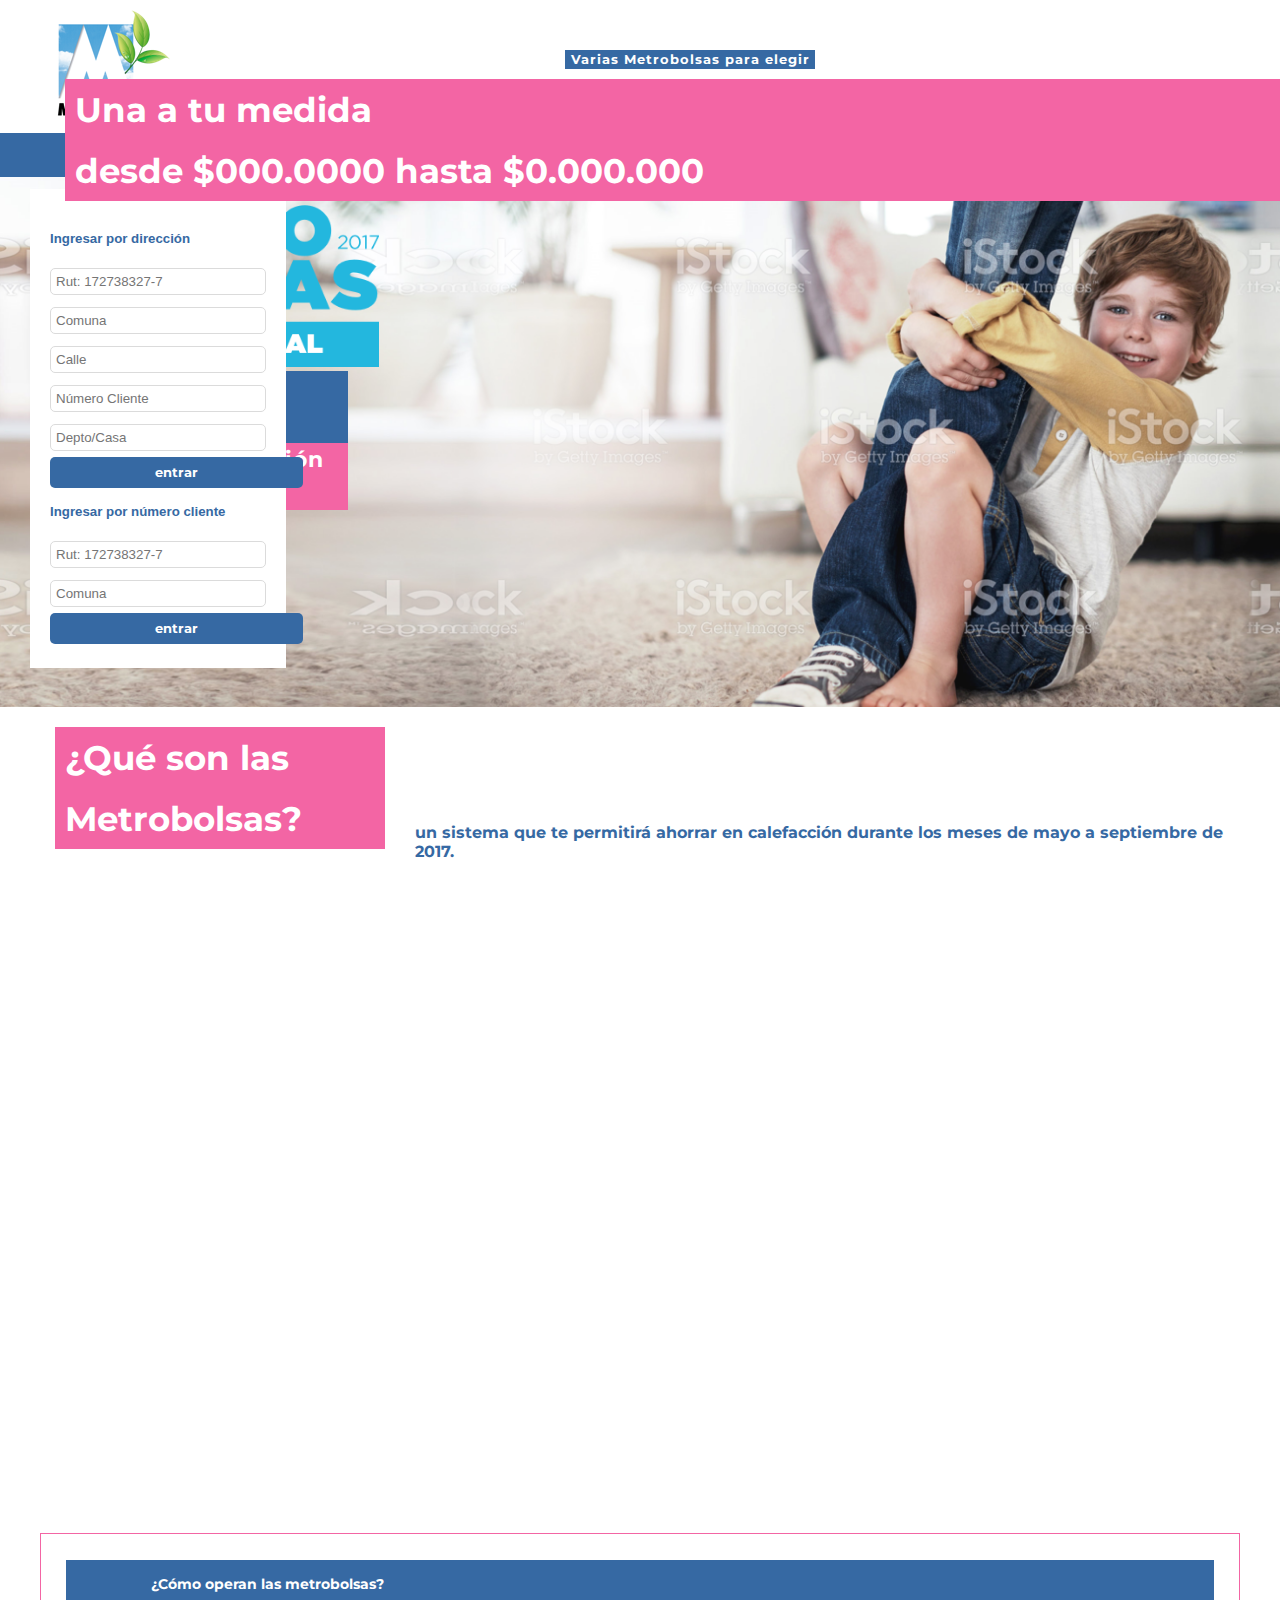
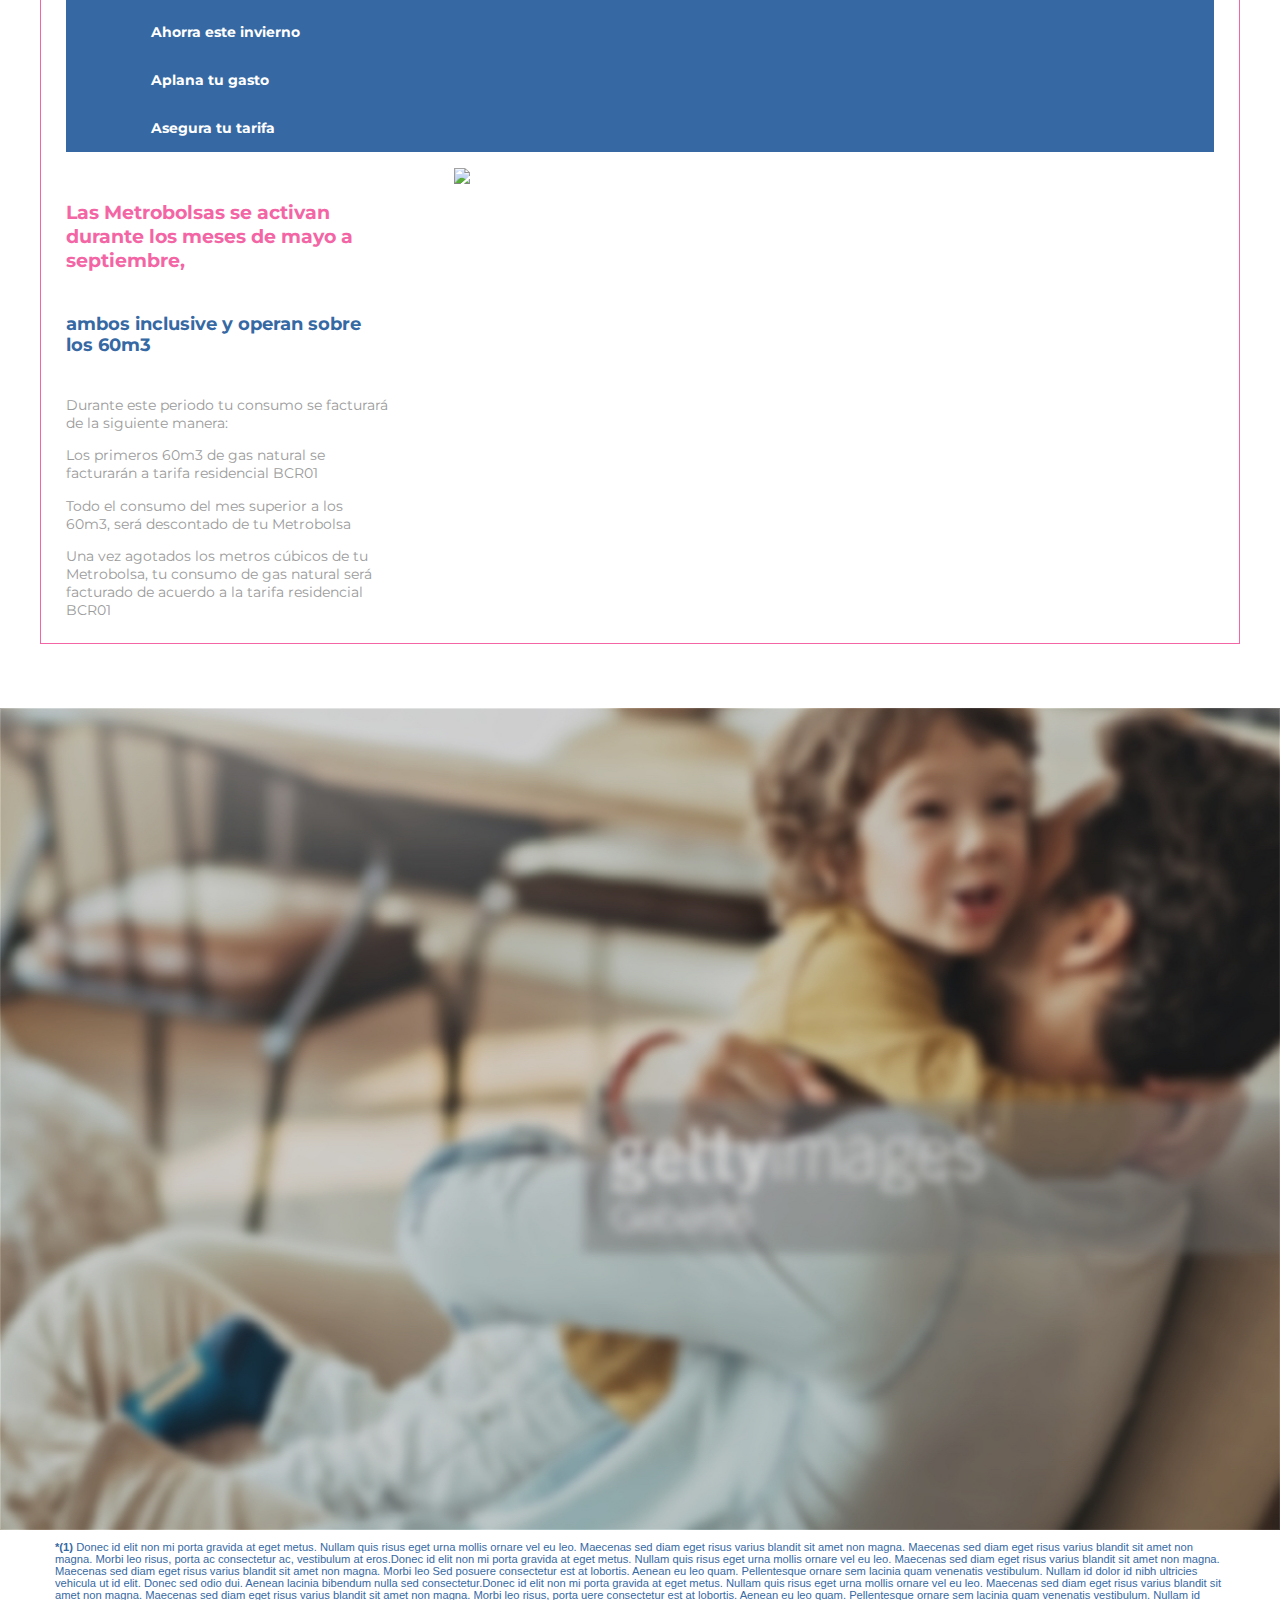
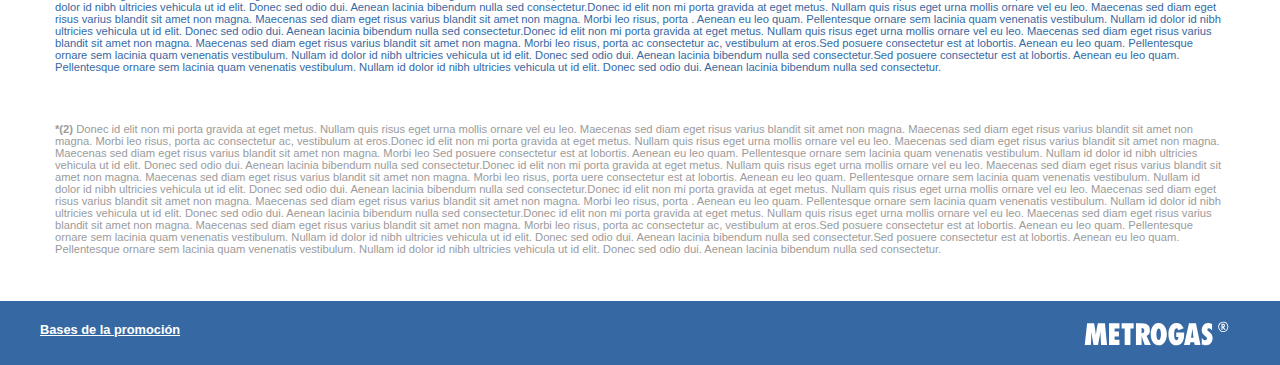
==== commit ec18b88b: "Cambios en css" ====
--- a/index-2.html
+++ b/index-2.html
@@ -78,11 +78,11 @@
     </section>
     <section class="video">
       <div class="ed-container">
-        <div class="ed-item base-30 web-30">
+        <div class="ed-item base-100 web-30">
           <h3>¿Qué son las</h3>
           <h3>Metrobolsas?</h3>
         </div>
-        <div class="ed-item base-70 web-70">
+        <div class="ed-item base-100 web-70">
           <p>un sistema que te permitirá ahorrar en calefacción durante los meses de mayo a septiembre de 2017.</p>
         </div>
       </div>
@@ -102,7 +102,7 @@
             </ul>
           </nav>
         </div>
-        <div class="ed-item base-30 web-30 texto">
+        <div class="ed-item base-100 web-30 texto">
           <h5>Las Metrobolsas se activan durante los meses de mayo a septiembre,</h5>
           <h6>ambos inclusive y operan sobre los 60m3</h6>
           <p>Durante este periodo tu consumo se facturará de la siguiente manera:</p>
@@ -110,7 +110,7 @@
           <p>Todo el consumo del mes superior a los 60m3, será descontado de tu Metrobolsa</p>
           <p>Una vez agotados los metros cúbicos de tu Metrobolsa, tu consumo de gas natural será facturado de acuerdo a  la tarifa residencial BCR01</p>
         </div>
-        <div class="ed-item base-70 base-70 imagen"><img src="img/grafico.jpg"></div>
+        <div class="ed-item base-100 web-70 imagen"><img src="img/grafico.jpg"></div>
       </div>
     </section>
     <section class="compras">
--- a/css/styles.css
+++ b/css/styles.css
@@ -3125,16 +3125,16 @@
 section.mainban {
   margin-top: 0; }
 
-section.video .ed-container .ed-item.base-30.web-30 {
+section.video .ed-container .ed-item {
   margin: 20px 0; }
-  section.video .ed-container .ed-item.base-30.web-30 h3 {
+  section.video .ed-container .ed-item h3 {
     color: #fff;
     background-color: #F365A4;
     padding: 10px;
     font-size: 2.1rem;
     font-family: "Montserrat", sans-serif;
     margin: 0; }
-section.video .ed-container .ed-item.base-70.web-70 p {
+section.video .ed-container .ed-item p {
   color: #3669A3;
   top: 80px;
   position: relative;
@@ -3143,9 +3143,18 @@
 
 section
 .grafico {
+  margin: 5% auto;
   font-family: "Montserrat", sans-serif;
   padding: 10px;
   border: 1px solid #F365A4; }
+  @media screen and (max-width: 767px) {
+    section
+    .grafico {
+      border: 0; } }
+  @media screen and (max-width: 479px) {
+    section
+    .grafico {
+      border: 0; } }
   section
   .grafico .ed-item.texto h5 {
     color: #F365A4;
@@ -3199,9 +3208,13 @@
           font-weight: 700; }
 
 section.compras .ed-container.full img {
-  position: relative; }
+  position: relative;
+  z-index: -1; }
 section.compras .ed-container .ed-item.base-100 {
-  position: absolute; }
+  position: absolute;
+  top: 50px;
+  left: 50px;
+  z-index: 1; }
   section.compras .ed-container .ed-item.base-100 p.text-compras {
     background-color: #3669A3;
     color: #fff;
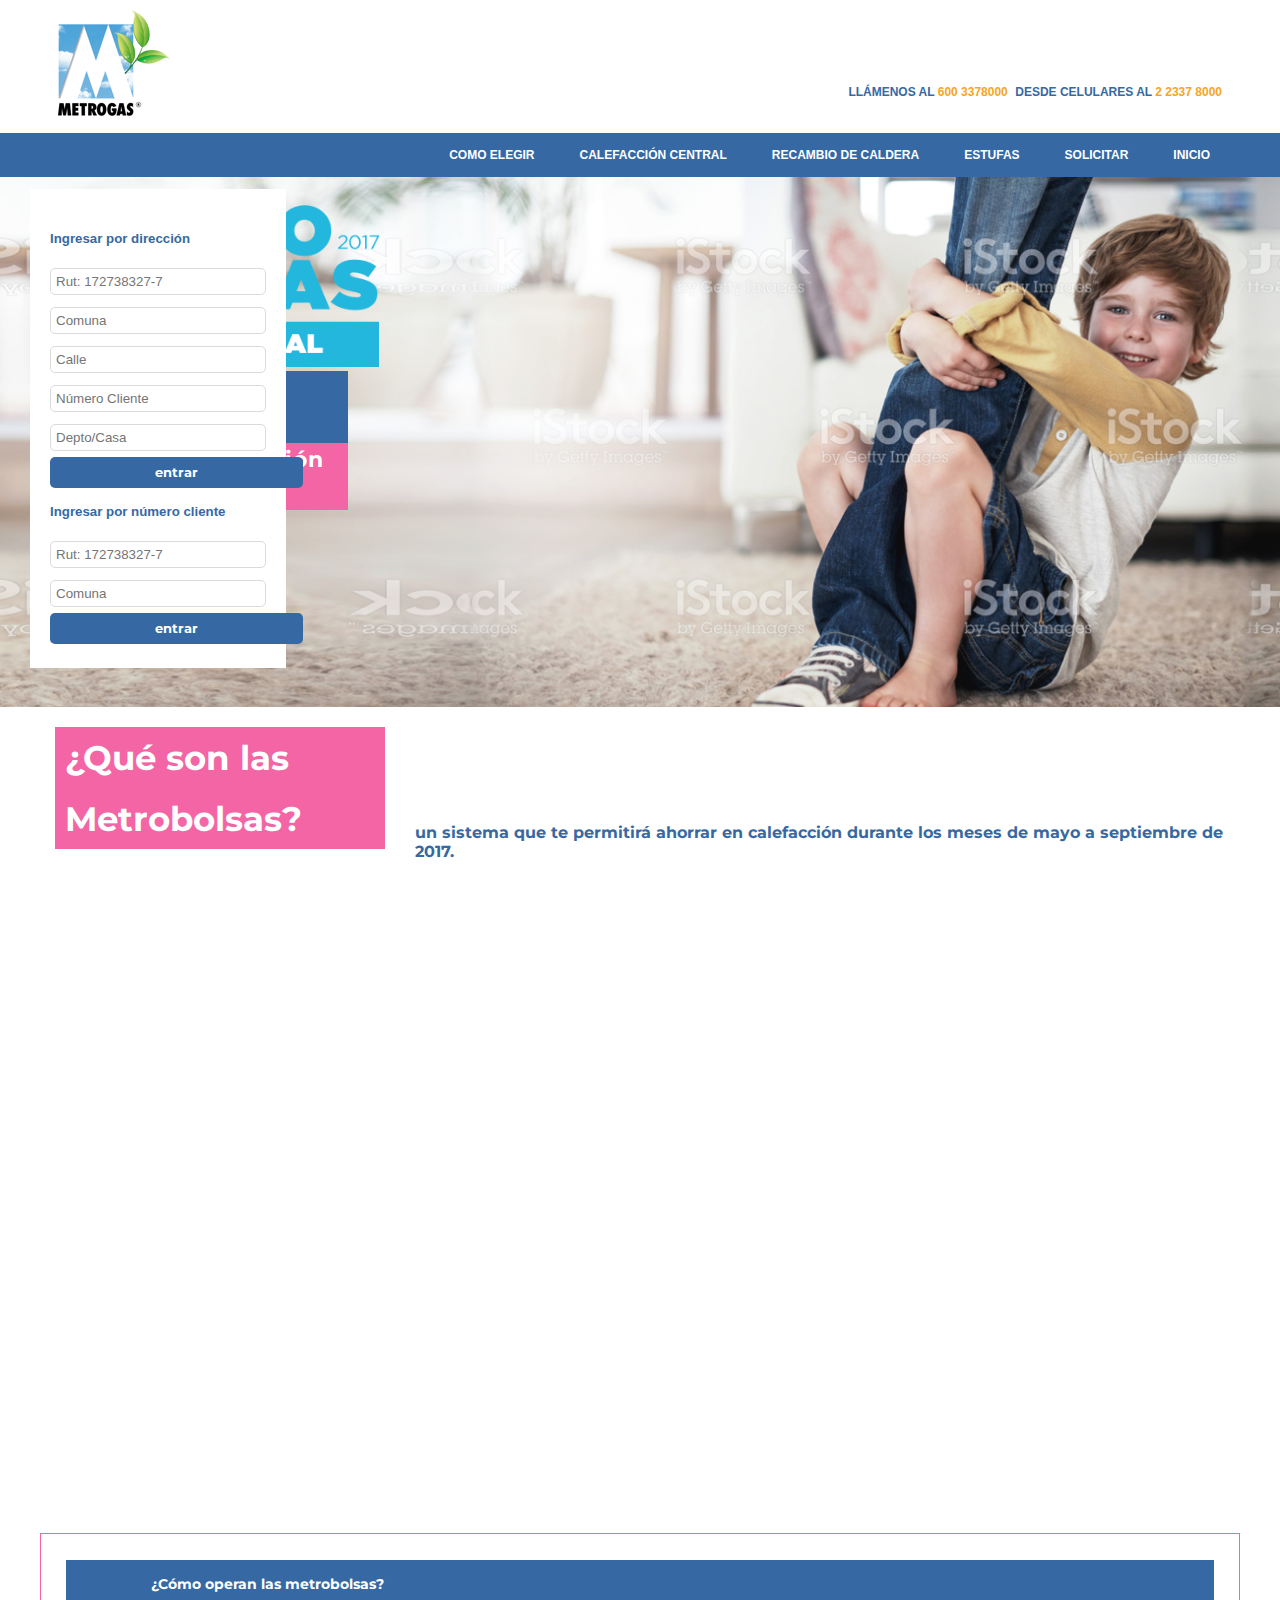
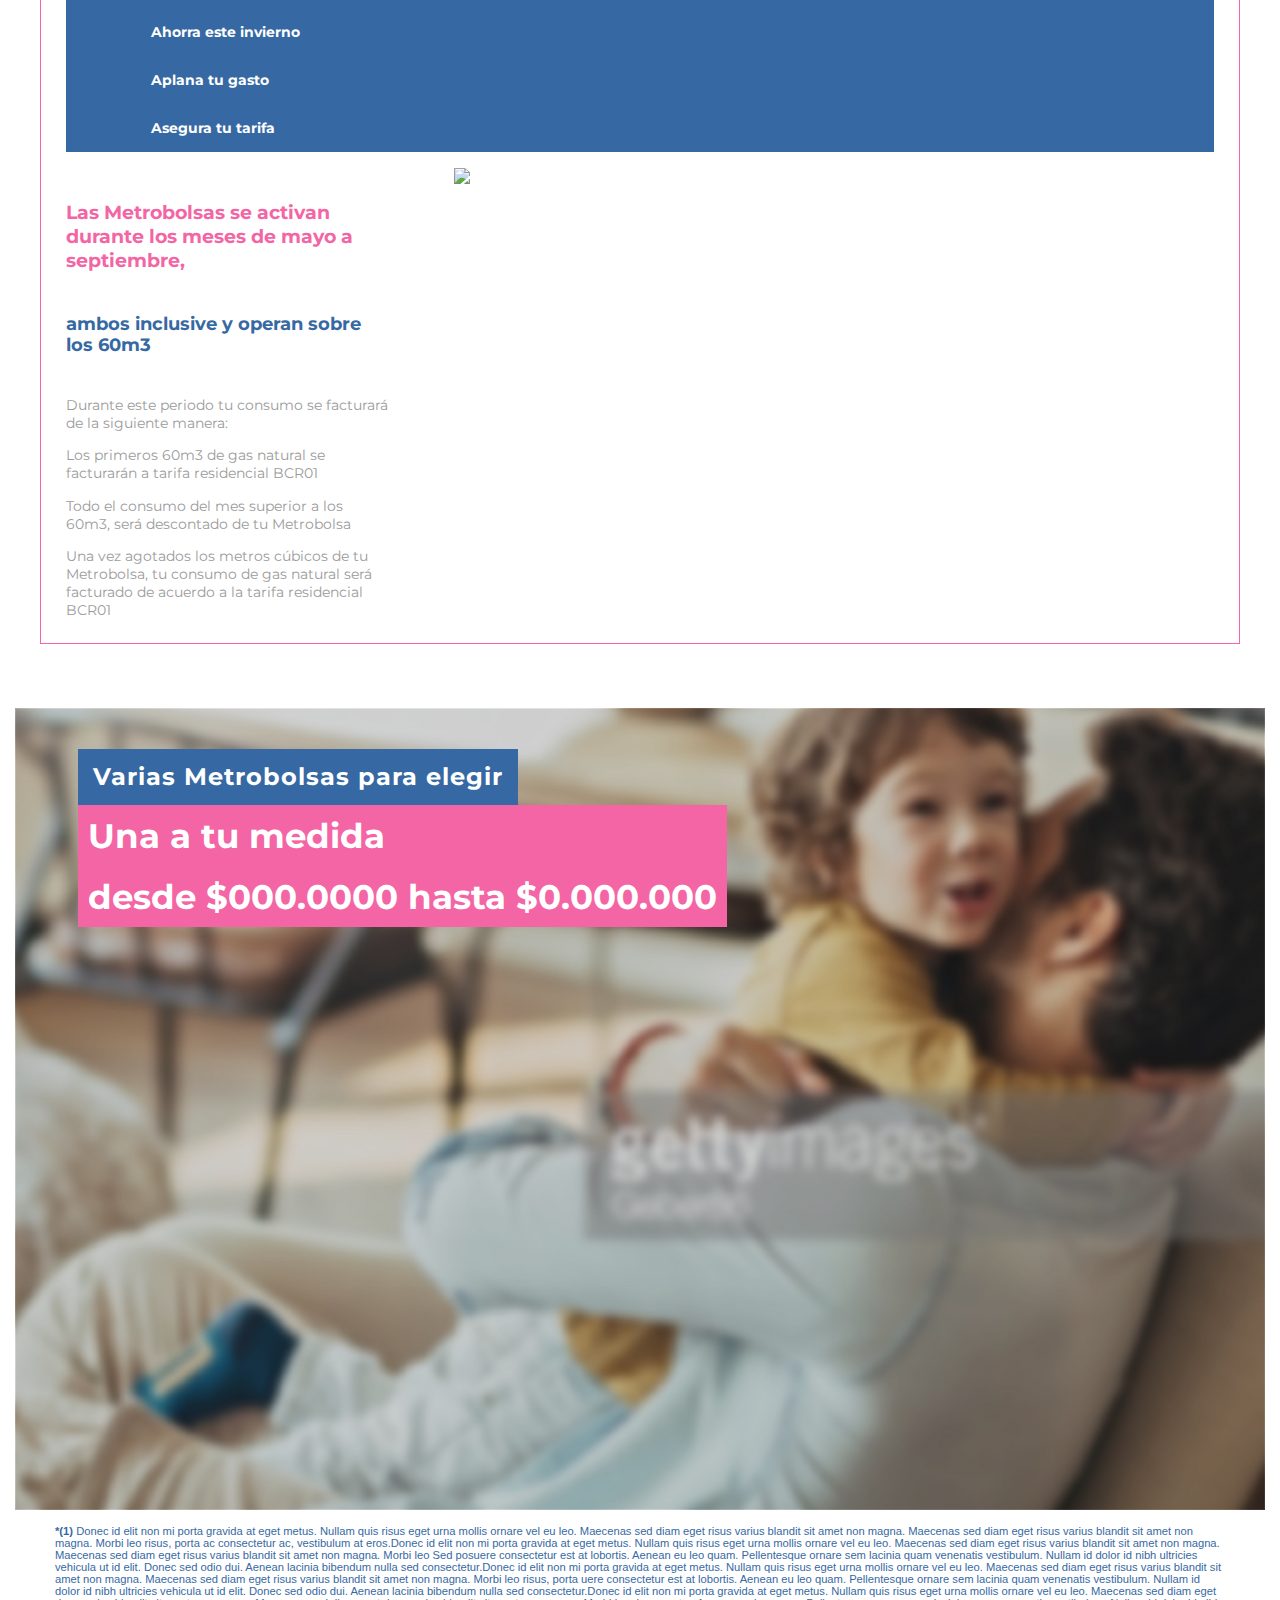
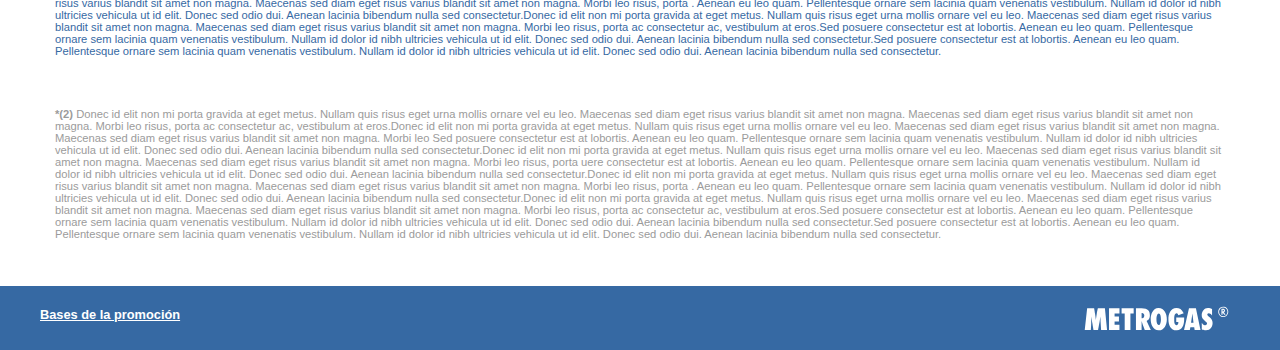
==== commit c48f55ba: "cambios en estilos sección compra" ====
--- a/index-2.html
+++ b/index-2.html
@@ -114,12 +114,15 @@
       </div>
     </section>
     <section class="compras">
-      <div class="ed-container full"><img src="img/fondo_compras.jpg"></div>
-      <div class="ed-container">
+      <div class="ed-container full">
         <div class="ed-item base-100">
-          <p class="text-compras">Varias  Metrobolsas para elegir</p>
-          <h3 class="text-compras">Una a tu medida</h3>
-          <h3 class="text-compras">desde  $000.0000 hasta $0.000.000 </h3>
+          <div class="imagen-familia"><img src="img/fondo_compras.jpg">
+            <div class="texto-familia">
+              <p class="text-compras">Varias  Metrobolsas para elegir</p>
+              <h3 class="text-compras">Una a tu medida</h3>
+              <h3 class="text-compras">desde  $000.0000 hasta $0.000.000 </h3>
+            </div>
+          </div>
         </div>
       </div>
     </section>
--- a/css/styles.css
+++ b/css/styles.css
@@ -3207,33 +3207,34 @@
           font-size: 0.9em;
           font-weight: 700; }
 
-section.compras .ed-container.full img {
-  position: relative;
-  z-index: -1; }
-section.compras .ed-container .ed-item.base-100 {
-  position: absolute;
-  top: 50px;
-  left: 50px;
-  z-index: 1; }
-  section.compras .ed-container .ed-item.base-100 p.text-compras {
-    background-color: #3669A3;
-    color: #fff;
-    font-family: 'Montserrat' , sans-serif;
-    text-align: center;
-    font-weight: 700;
-    font-size: 0.8em;
-    width: 20%;
-    letter-spacing: 1px;
-    margin-bottom: 0.3em;
-    margin: 0 auto 10px auto;
-    line-height: 1.5; }
-  section.compras .ed-container .ed-item.base-100 h3.text-compras {
-    color: #fff;
-    background-color: #F365A4;
-    padding: 10px;
-    font-size: 2.1rem;
-    font-family: "Montserrat", sans-serif;
-    margin: 0; }
+section.compras .imagen-familia {
+  position: relative; }
+  section.compras .imagen-familia .texto-familia {
+    position: absolute;
+    top: 5%;
+    left: 5%;
+    z-index: 10; }
+    section.compras .imagen-familia .texto-familia p.text-compras {
+      background-color: #3669A3;
+      color: #fff;
+      font-family: 'Montserrat' , sans-serif;
+      text-align: center;
+      font-weight: 700;
+      font-size: 1.5em;
+      letter-spacing: 1px;
+      margin-bottom: 0.3em;
+      margin: 0;
+      padding: 10px 15px;
+      line-height: 1.5;
+      text-align: left;
+      display: inline-block; }
+    section.compras .imagen-familia .texto-familia h3.text-compras {
+      color: #fff;
+      background-color: #F365A4;
+      padding: 10px;
+      font-size: 2.1rem;
+      font-family: "Montserrat", sans-serif;
+      margin: 0; }
 
 section.main h1, section.mainban h1 {
   font-weight: 800;
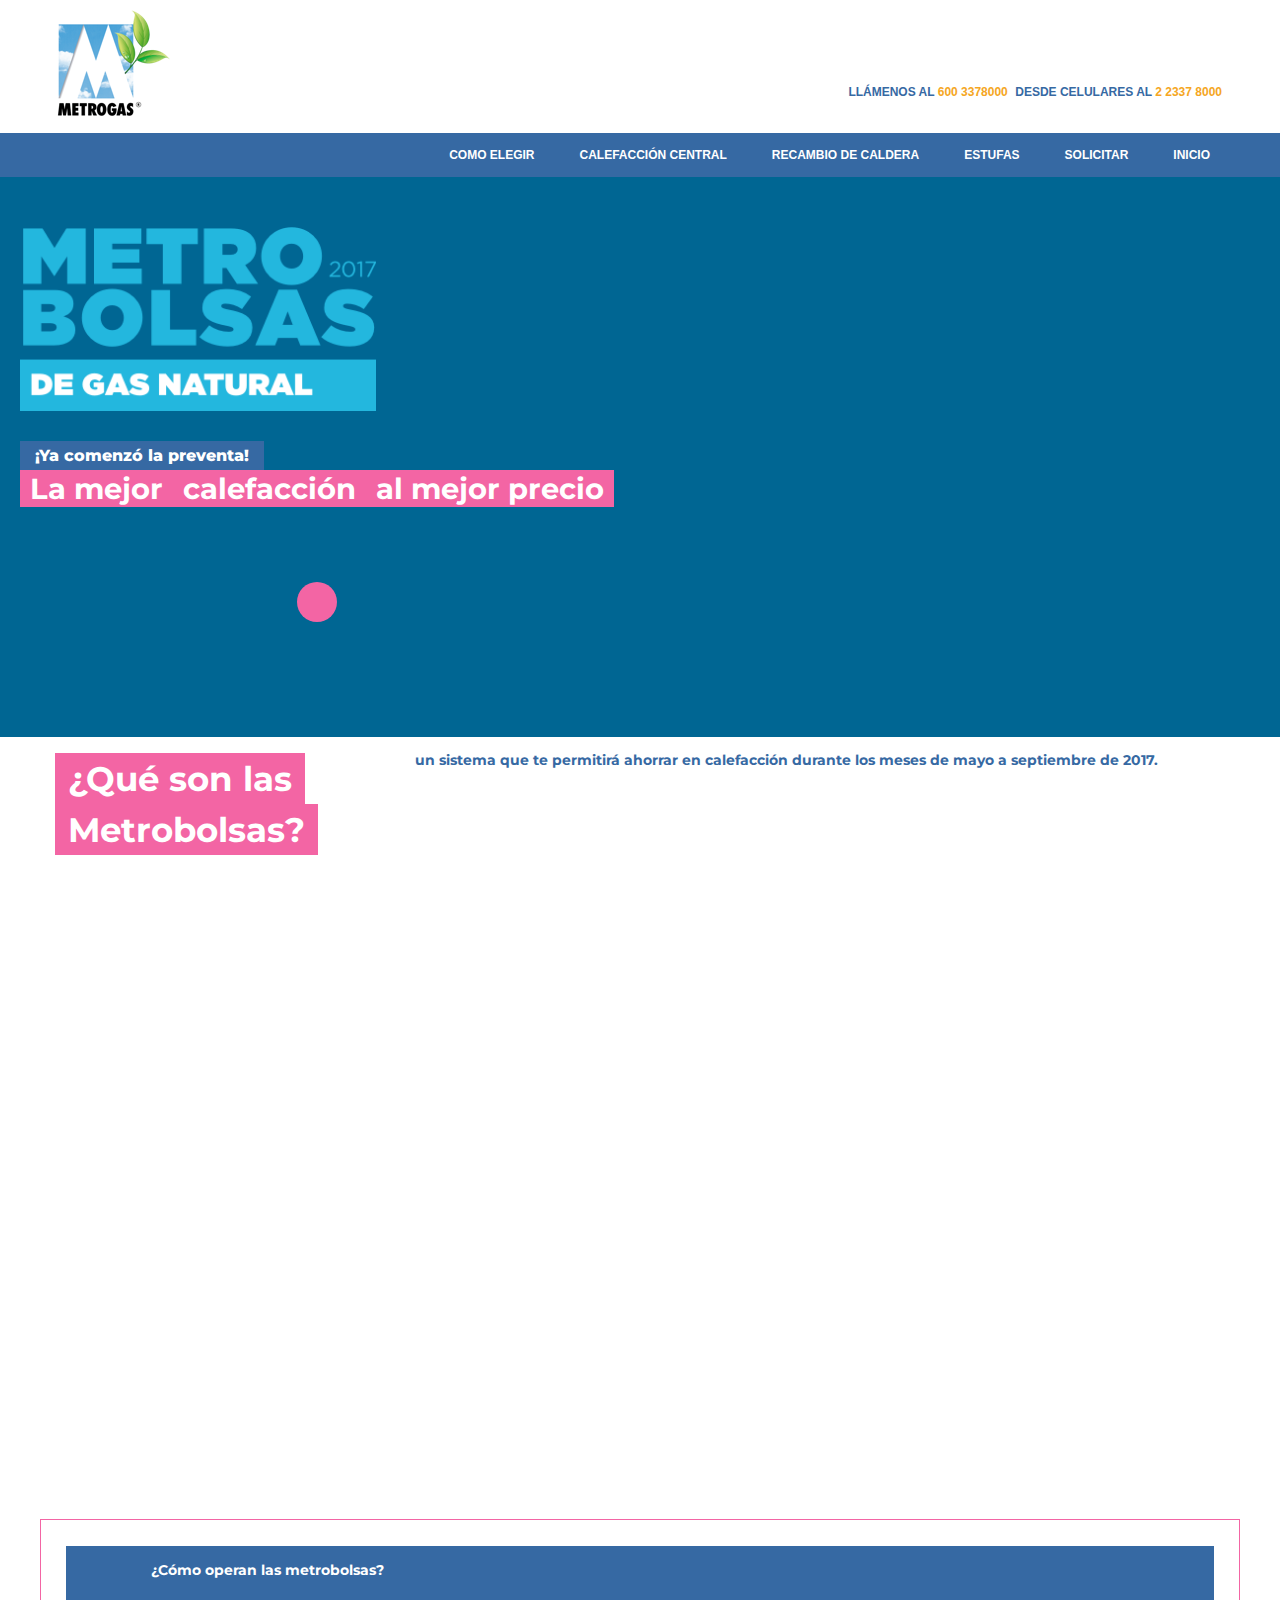
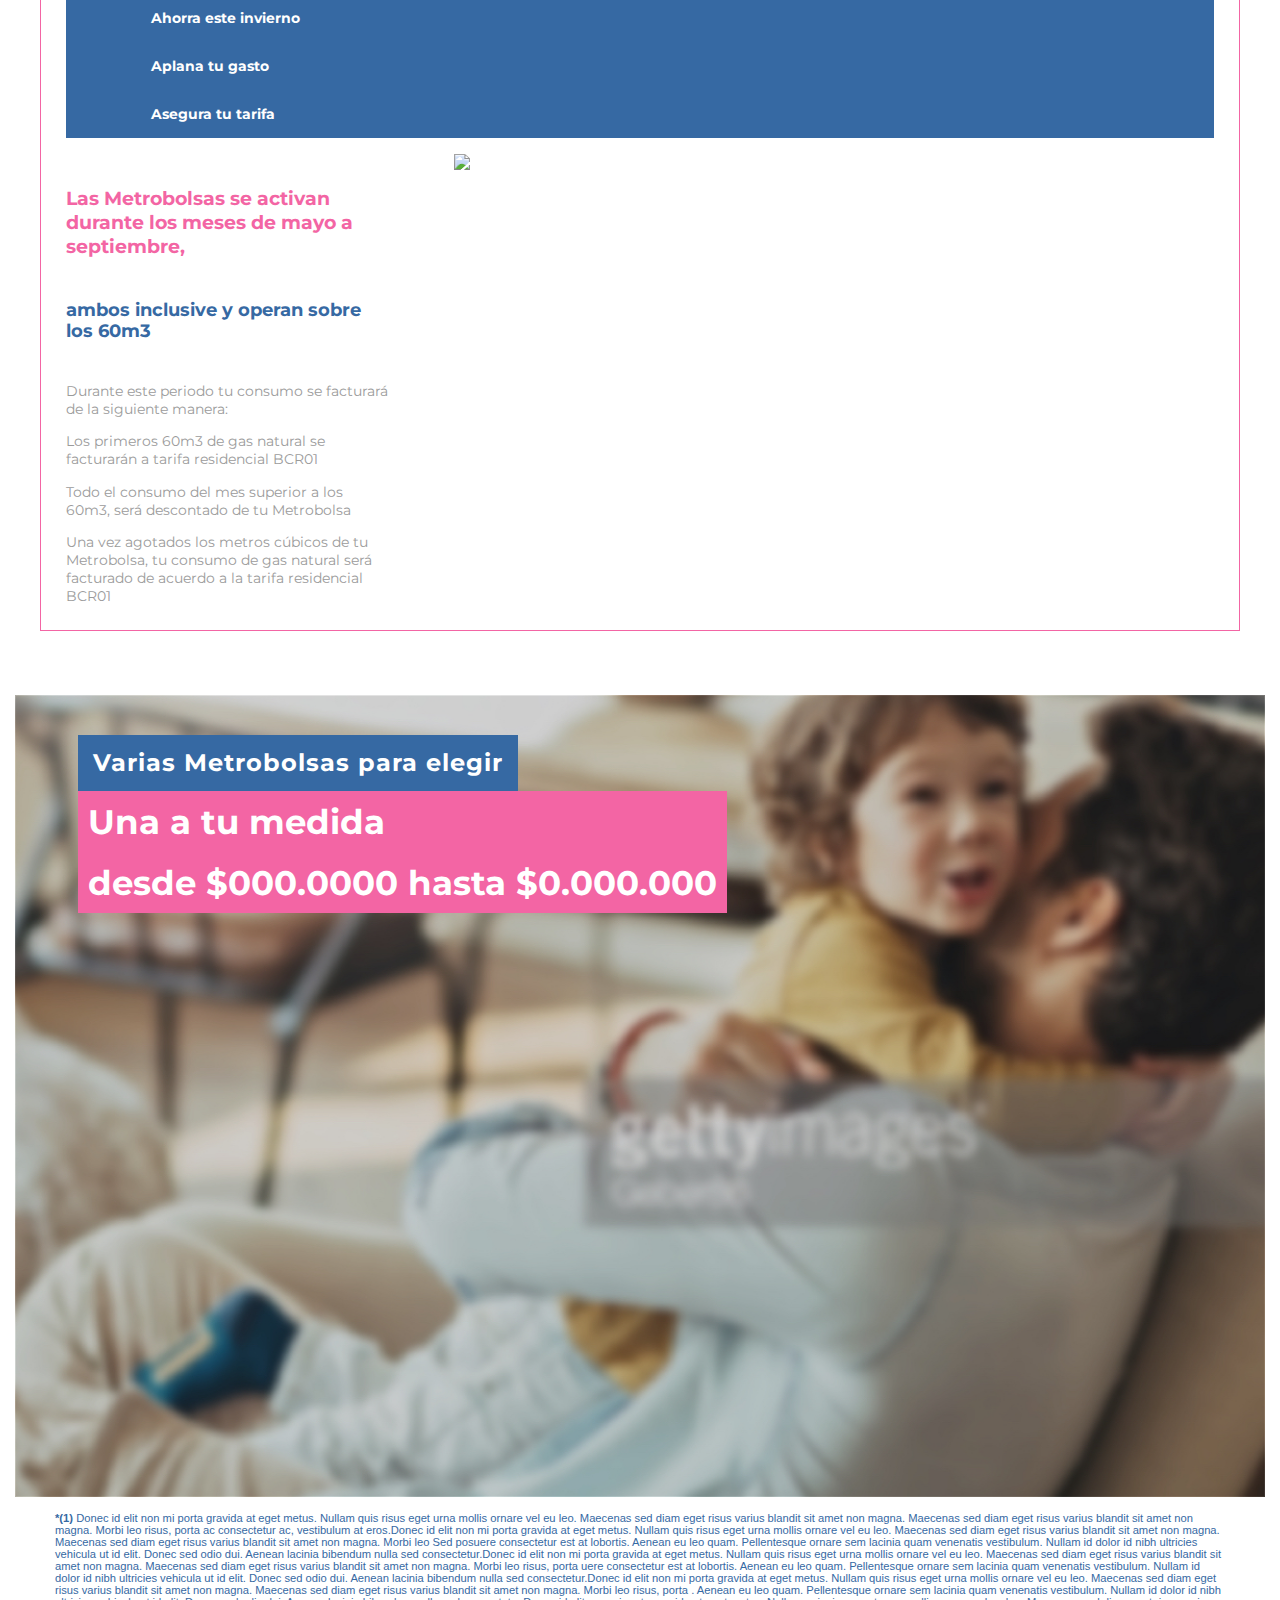
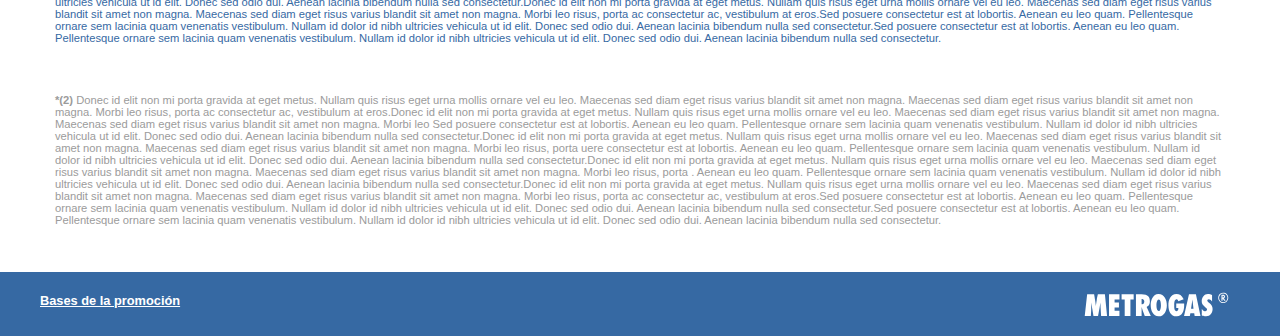
==== commit 879566ea: "comienzo de version mobile" ====
--- a/index-2.html
+++ b/index-2.html
@@ -55,22 +55,26 @@
     <section>
       <div class="ed-container full">
         <div class="ed-item base-100 no-padding hd-100">
-          <div class="slider"><img src="img/slider_1.png" alt="Slide 1"></div>
-          <div class="ed-container"> 
-            <div class="ed-item web-30 movil-30 base-100 text-slider"><img src="img/logo_metrobolsas.png" alt="">
-              <p class="text-llamado">¡Ya comenzó la preventa!</p>
-              <p class="text-title">La mejor calefacción al mejor precio</p>
-            </div>
-            <div class="ed-item base-100 movil-100 hd-20 web-20 login-slider">
-              <h5>Ingresar por dirección</h5>
-              <input type="text" placeholder="Rut: 172738327-7" name="Rut" class="ed-item base-100">
-              <input type="text" placeholder="Comuna" name="" class="ed-item base-100">
-              <input type="text" placeholder="Calle" name="" class="ed-item base-100">
-              <input type="text" placeholder="Número Cliente" name="Numero-cliente" class="ed-item base-100">
-              <input type="text" placeholder="Depto/Casa" name="depto" class="ed-item base-100"><a href="" class="ed-item btn base-100">entrar</a>
-              <h5>Ingresar por número cliente</h5>
-              <input type="text" placeholder="Rut: 172738327-7" name="Rut" class="ed-item base-100">
-              <input type="text" placeholder="Comuna" name="" class="ed-item base-100"><a href="" class="btn ed-item base-100">entrar</a>
+          <div class="slide">
+            <div class="claim-bannerM">
+              <form id="adress">
+                <h5>Ingresar por dirección</h5>
+                <input type="text" placeholder="Rut: 172738327-7" name="Rut">
+                <input type="text" placeholder="Comuna" name="">
+                <input type="text" placeholder="Calle" name="">
+                <input type="text" placeholder="Número Cliente" name="Numero-cliente">
+                <input type="text" placeholder="Depto/Casa" name="depto"><a href="" class="ed-">entrar</a>
+                <h5>Ingresar por número cliente</h5>
+                <input type="text" placeholder="Rut: 172738327-7" name="Rut">
+                <input type="text" placeholder="Comuna" name="">
+                <input type="submit" value="enviar">
+              </form>
+              <div class="claim-box">
+                <div class="claim-box_img"><img src="img/logo_metrobolsas.png" alt=""></div>
+                <p class="text-llamado">¡Ya comenzó la preventa!</p>
+                <div class="box-text-title"><span class="text-title">La mejor </span><span class="text-title">calefacción </span><span class="text-title">al mejor precio</span></div>
+              </div>
+              <div class="down circle"><i class="ion-chevron-down"></i></div>
             </div>
           </div>
         </div>
@@ -79,13 +83,14 @@
     <section class="video">
       <div class="ed-container">
         <div class="ed-item base-100 web-30">
-          <h3>¿Qué son las</h3>
-          <h3>Metrobolsas?</h3>
+          <div class="titulo-bolsa"><span>¿Qué son las </span><span>Metrobolsas?</span></div>
         </div>
         <div class="ed-item base-100 web-70">
-          <p>un sistema que te permitirá ahorrar en calefacción durante los meses de mayo a septiembre de 2017.</p>
+          <p class="bajada-bolsa">un sistema que te permitirá ahorrar en calefacción durante los meses de mayo a septiembre de 2017.</p>
         </div>
       </div>
+    </section>
+    <section class="video">
       <div class="ed-container">
         <iframe src="https://player.vimeo.com/video/151650413?title=0&amp;byline=0&amp;portrait=0" width="100%" height="600px" frameborder="0"></iframe>
       </div>
--- a/css/styles.css
+++ b/css/styles.css
@@ -29,10 +29,12 @@
 */
 .ed-container {
   display: -webkit-box;
+  display: -webkit-flex;
   display: -ms-flexbox;
   display: flex;
-  -ms-flex-wrap: wrap;
-      flex-wrap: wrap;
+  -webkit-flex-wrap: wrap;
+      -ms-flex-wrap: wrap;
+          flex-wrap: wrap;
   max-width: 1200px;
   margin-left: auto;
   margin-right: auto;
@@ -56,7 +58,7 @@
 
 .base-15,
 .ed-item.base-15 {
-  width: 15%; }
+  width: 15.0%; }
 
 .base-20,
 .ed-item.base-20 {
@@ -68,7 +70,7 @@
 
 .base-30,
 .ed-item.base-30 {
-  width: 30%; }
+  width: 30.0%; }
 
 .base-35,
 .ed-item.base-35 {
@@ -88,11 +90,11 @@
 
 .base-55,
 .ed-item.base-55 {
-  width: 55%; }
+  width: 55.0%; }
 
 .base-60,
 .ed-item.base-60 {
-  width: 60%; }
+  width: 60.0%; }
 
 .base-65,
 .ed-item.base-65 {
@@ -112,7 +114,7 @@
 
 .base-85,
 .ed-item.base-85 {
-  width: 85%; }
+  width: 85.0%; }
 
 .base-90,
 .ed-item.base-90 {
@@ -1011,6 +1013,7 @@
   background: #eee; }
   .ed-menu.default li, .ed-menu.nav-bar li {
     -webkit-box-flex: 1;
+    -webkit-flex: 1;
         -ms-flex: 1;
             flex: 1; }
     .ed-menu.default li:hover, .ed-menu.nav-bar li:hover {
@@ -1049,11 +1052,14 @@
 @media screen and (min-width: 768px) {
   .tablet-horizontal {
     display: -webkit-box;
-    display: -ms-flexbox;
-    display: flex;
-    -ms-flex-wrap: wrap;
-        flex-wrap: wrap;
+    display: -webkit-flex;
+    display: -ms-flexbox;
+    display: flex;
+    -webkit-flex-wrap: wrap;
+        -ms-flex-wrap: wrap;
+            flex-wrap: wrap;
     -webkit-box-align: center;
+    -webkit-align-items: center;
         -ms-flex-align: center;
             align-items: center; }
     .tablet-horizontal.nav-bar > li {
@@ -1074,11 +1080,14 @@
 @media screen and (min-width: 1024px) {
   .web-horizontal {
     display: -webkit-box;
-    display: -ms-flexbox;
-    display: flex;
-    -ms-flex-wrap: wrap;
-        flex-wrap: wrap;
+    display: -webkit-flex;
+    display: -ms-flexbox;
+    display: flex;
+    -webkit-flex-wrap: wrap;
+        -ms-flex-wrap: wrap;
+            flex-wrap: wrap;
     -webkit-box-align: center;
+    -webkit-align-items: center;
         -ms-flex-align: center;
             align-items: center; }
     .web-horizontal.nav-bar > li {
@@ -1104,742 +1113,945 @@
 @media screen and (min-width: 480px) {
   .movil-order-1 {
     -webkit-box-ordinal-group: 2;
+    -webkit-order: 1;
         -ms-flex-order: 1;
             order: 1; }
 
   .movil-order-2 {
     -webkit-box-ordinal-group: 3;
+    -webkit-order: 2;
         -ms-flex-order: 2;
             order: 2; }
 
   .movil-order-3 {
     -webkit-box-ordinal-group: 4;
+    -webkit-order: 3;
         -ms-flex-order: 3;
             order: 3; }
 
   .movil-order-4 {
     -webkit-box-ordinal-group: 5;
+    -webkit-order: 4;
         -ms-flex-order: 4;
             order: 4; }
 
   .movil-order-5 {
     -webkit-box-ordinal-group: 6;
+    -webkit-order: 5;
         -ms-flex-order: 5;
             order: 5; }
 
   .movil-order-6 {
     -webkit-box-ordinal-group: 7;
+    -webkit-order: 6;
         -ms-flex-order: 6;
             order: 6; }
 
   .movil-order-7 {
     -webkit-box-ordinal-group: 8;
+    -webkit-order: 7;
         -ms-flex-order: 7;
             order: 7; }
 
   .movil-order-8 {
     -webkit-box-ordinal-group: 9;
+    -webkit-order: 8;
         -ms-flex-order: 8;
             order: 8; }
 
   .movil-order-9 {
     -webkit-box-ordinal-group: 10;
+    -webkit-order: 9;
         -ms-flex-order: 9;
             order: 9; }
 
   .movil-order-10 {
     -webkit-box-ordinal-group: 11;
+    -webkit-order: 10;
         -ms-flex-order: 10;
             order: 10; } }
 @media screen and (min-width: 768px) {
   .tablet-order-1 {
     -webkit-box-ordinal-group: 2;
+    -webkit-order: 1;
         -ms-flex-order: 1;
             order: 1; }
 
   .tablet-order-2 {
     -webkit-box-ordinal-group: 3;
+    -webkit-order: 2;
         -ms-flex-order: 2;
             order: 2; }
 
   .tablet-order-3 {
     -webkit-box-ordinal-group: 4;
+    -webkit-order: 3;
         -ms-flex-order: 3;
             order: 3; }
 
   .tablet-order-4 {
     -webkit-box-ordinal-group: 5;
+    -webkit-order: 4;
         -ms-flex-order: 4;
             order: 4; }
 
   .tablet-order-5 {
     -webkit-box-ordinal-group: 6;
+    -webkit-order: 5;
         -ms-flex-order: 5;
             order: 5; }
 
   .tablet-order-6 {
     -webkit-box-ordinal-group: 7;
+    -webkit-order: 6;
         -ms-flex-order: 6;
             order: 6; }
 
   .tablet-order-7 {
     -webkit-box-ordinal-group: 8;
+    -webkit-order: 7;
         -ms-flex-order: 7;
             order: 7; }
 
   .tablet-order-8 {
     -webkit-box-ordinal-group: 9;
+    -webkit-order: 8;
         -ms-flex-order: 8;
             order: 8; }
 
   .tablet-order-9 {
     -webkit-box-ordinal-group: 10;
+    -webkit-order: 9;
         -ms-flex-order: 9;
             order: 9; }
 
   .tablet-order-10 {
     -webkit-box-ordinal-group: 11;
+    -webkit-order: 10;
         -ms-flex-order: 10;
             order: 10; } }
 @media screen and (min-width: 1024px) {
   .web-order-1 {
     -webkit-box-ordinal-group: 2;
+    -webkit-order: 1;
         -ms-flex-order: 1;
             order: 1; }
 
   .web-order-2 {
     -webkit-box-ordinal-group: 3;
+    -webkit-order: 2;
         -ms-flex-order: 2;
             order: 2; }
 
   .web-order-3 {
     -webkit-box-ordinal-group: 4;
+    -webkit-order: 3;
         -ms-flex-order: 3;
             order: 3; }
 
   .web-order-4 {
     -webkit-box-ordinal-group: 5;
+    -webkit-order: 4;
         -ms-flex-order: 4;
             order: 4; }
 
   .web-order-5 {
     -webkit-box-ordinal-group: 6;
+    -webkit-order: 5;
         -ms-flex-order: 5;
             order: 5; }
 
   .web-order-6 {
     -webkit-box-ordinal-group: 7;
+    -webkit-order: 6;
         -ms-flex-order: 6;
             order: 6; }
 
   .web-order-7 {
     -webkit-box-ordinal-group: 8;
+    -webkit-order: 7;
         -ms-flex-order: 7;
             order: 7; }
 
   .web-order-8 {
     -webkit-box-ordinal-group: 9;
+    -webkit-order: 8;
         -ms-flex-order: 8;
             order: 8; }
 
   .web-order-9 {
     -webkit-box-ordinal-group: 10;
+    -webkit-order: 9;
         -ms-flex-order: 9;
             order: 9; }
 
   .web-order-10 {
     -webkit-box-ordinal-group: 11;
+    -webkit-order: 10;
         -ms-flex-order: 10;
             order: 10; } }
 @media screen and (min-width: 1400px) {
   .hd-order-1 {
     -webkit-box-ordinal-group: 2;
+    -webkit-order: 1;
         -ms-flex-order: 1;
             order: 1; }
 
   .hd-order-2 {
     -webkit-box-ordinal-group: 3;
+    -webkit-order: 2;
         -ms-flex-order: 2;
             order: 2; }
 
   .hd-order-3 {
     -webkit-box-ordinal-group: 4;
+    -webkit-order: 3;
         -ms-flex-order: 3;
             order: 3; }
 
   .hd-order-4 {
     -webkit-box-ordinal-group: 5;
+    -webkit-order: 4;
         -ms-flex-order: 4;
             order: 4; }
 
   .hd-order-5 {
     -webkit-box-ordinal-group: 6;
+    -webkit-order: 5;
         -ms-flex-order: 5;
             order: 5; }
 
   .hd-order-6 {
     -webkit-box-ordinal-group: 7;
+    -webkit-order: 6;
         -ms-flex-order: 6;
             order: 6; }
 
   .hd-order-7 {
     -webkit-box-ordinal-group: 8;
+    -webkit-order: 7;
         -ms-flex-order: 7;
             order: 7; }
 
   .hd-order-8 {
     -webkit-box-ordinal-group: 9;
+    -webkit-order: 8;
         -ms-flex-order: 8;
             order: 8; }
 
   .hd-order-9 {
     -webkit-box-ordinal-group: 10;
+    -webkit-order: 9;
         -ms-flex-order: 9;
             order: 9; }
 
   .hd-order-10 {
     -webkit-box-ordinal-group: 11;
+    -webkit-order: 10;
         -ms-flex-order: 10;
             order: 10; } }
 .justify {
   -webkit-box-pack: justify;
+  -webkit-justify-content: space-between;
       -ms-flex-pack: justify;
           justify-content: space-between;
   display: -webkit-box;
+  display: -webkit-flex;
   display: -ms-flexbox;
   display: flex;
-  -ms-flex-wrap: wrap;
-      flex-wrap: wrap; }
+  -webkit-flex-wrap: wrap;
+      -ms-flex-wrap: wrap;
+          flex-wrap: wrap; }
 
 @media all and (min-width: 480px) {
   .movil-justify {
     -webkit-box-pack: justify;
+    -webkit-justify-content: space-between;
         -ms-flex-pack: justify;
             justify-content: space-between;
     display: -webkit-box;
-    display: -ms-flexbox;
-    display: flex;
-    -ms-flex-wrap: wrap;
-        flex-wrap: wrap; } }
+    display: -webkit-flex;
+    display: -ms-flexbox;
+    display: flex;
+    -webkit-flex-wrap: wrap;
+        -ms-flex-wrap: wrap;
+            flex-wrap: wrap; } }
 @media all and (min-width: 768px) {
   .tablet-justify {
     -webkit-box-pack: justify;
+    -webkit-justify-content: space-between;
         -ms-flex-pack: justify;
             justify-content: space-between;
     display: -webkit-box;
-    display: -ms-flexbox;
-    display: flex;
-    -ms-flex-wrap: wrap;
-        flex-wrap: wrap; } }
+    display: -webkit-flex;
+    display: -ms-flexbox;
+    display: flex;
+    -webkit-flex-wrap: wrap;
+        -ms-flex-wrap: wrap;
+            flex-wrap: wrap; } }
 @media all and (min-width: 1024px) {
   .web-justify {
     -webkit-box-pack: justify;
+    -webkit-justify-content: space-between;
         -ms-flex-pack: justify;
             justify-content: space-between;
     display: -webkit-box;
-    display: -ms-flexbox;
-    display: flex;
-    -ms-flex-wrap: wrap;
-        flex-wrap: wrap; } }
+    display: -webkit-flex;
+    display: -ms-flexbox;
+    display: flex;
+    -webkit-flex-wrap: wrap;
+        -ms-flex-wrap: wrap;
+            flex-wrap: wrap; } }
 @media all and (min-width: 1400px) {
   .hd-justify {
     -webkit-box-pack: justify;
+    -webkit-justify-content: space-between;
         -ms-flex-pack: justify;
             justify-content: space-between;
     display: -webkit-box;
-    display: -ms-flexbox;
-    display: flex;
-    -ms-flex-wrap: wrap;
-        flex-wrap: wrap; } }
+    display: -webkit-flex;
+    display: -ms-flexbox;
+    display: flex;
+    -webkit-flex-wrap: wrap;
+        -ms-flex-wrap: wrap;
+            flex-wrap: wrap; } }
 .distribute,
 .distributed {
-  -ms-flex-pack: distribute;
-      justify-content: space-around;
+  -webkit-justify-content: space-around;
+      -ms-flex-pack: distribute;
+          justify-content: space-around;
   display: -webkit-box;
+  display: -webkit-flex;
   display: -ms-flexbox;
   display: flex;
-  -ms-flex-wrap: wrap;
-      flex-wrap: wrap; }
+  -webkit-flex-wrap: wrap;
+      -ms-flex-wrap: wrap;
+          flex-wrap: wrap; }
 
 @media all and (min-width: 480px) {
   .movil-distribute,
   .movil-distributed {
-    -ms-flex-pack: distribute;
-        justify-content: space-around;
-    display: -webkit-box;
-    display: -ms-flexbox;
-    display: flex;
-    -ms-flex-wrap: wrap;
-        flex-wrap: wrap; } }
+    -webkit-justify-content: space-around;
+        -ms-flex-pack: distribute;
+            justify-content: space-around;
+    display: -webkit-box;
+    display: -webkit-flex;
+    display: -ms-flexbox;
+    display: flex;
+    -webkit-flex-wrap: wrap;
+        -ms-flex-wrap: wrap;
+            flex-wrap: wrap; } }
 @media all and (min-width: 768px) {
   .tablet-distribute,
   .tablet-distributed {
-    -ms-flex-pack: distribute;
-        justify-content: space-around;
-    display: -webkit-box;
-    display: -ms-flexbox;
-    display: flex;
-    -ms-flex-wrap: wrap;
-        flex-wrap: wrap; } }
+    -webkit-justify-content: space-around;
+        -ms-flex-pack: distribute;
+            justify-content: space-around;
+    display: -webkit-box;
+    display: -webkit-flex;
+    display: -ms-flexbox;
+    display: flex;
+    -webkit-flex-wrap: wrap;
+        -ms-flex-wrap: wrap;
+            flex-wrap: wrap; } }
 @media all and (min-width: 1024px) {
   .web-distribute,
   .web-distributed {
-    -ms-flex-pack: distribute;
-        justify-content: space-around;
-    display: -webkit-box;
-    display: -ms-flexbox;
-    display: flex;
-    -ms-flex-wrap: wrap;
-        flex-wrap: wrap; } }
+    -webkit-justify-content: space-around;
+        -ms-flex-pack: distribute;
+            justify-content: space-around;
+    display: -webkit-box;
+    display: -webkit-flex;
+    display: -ms-flexbox;
+    display: flex;
+    -webkit-flex-wrap: wrap;
+        -ms-flex-wrap: wrap;
+            flex-wrap: wrap; } }
 @media all and (min-width: 1400px) {
   .hd-distribute,
   .hd-distributed {
-    -ms-flex-pack: distribute;
-        justify-content: space-around;
-    display: -webkit-box;
-    display: -ms-flexbox;
-    display: flex;
-    -ms-flex-wrap: wrap;
-        flex-wrap: wrap; } }
+    -webkit-justify-content: space-around;
+        -ms-flex-pack: distribute;
+            justify-content: space-around;
+    display: -webkit-box;
+    display: -webkit-flex;
+    display: -ms-flexbox;
+    display: flex;
+    -webkit-flex-wrap: wrap;
+        -ms-flex-wrap: wrap;
+            flex-wrap: wrap; } }
 .main-center {
   -webkit-box-pack: center;
+  -webkit-justify-content: center;
       -ms-flex-pack: center;
           justify-content: center;
   display: -webkit-box;
+  display: -webkit-flex;
   display: -ms-flexbox;
   display: flex;
-  -ms-flex-wrap: wrap;
-      flex-wrap: wrap; }
+  -webkit-flex-wrap: wrap;
+      -ms-flex-wrap: wrap;
+          flex-wrap: wrap; }
 
 @media all and (min-width: 480px) {
   .movil-main-center {
     -webkit-box-pack: center;
+    -webkit-justify-content: center;
         -ms-flex-pack: center;
             justify-content: center;
     display: -webkit-box;
-    display: -ms-flexbox;
-    display: flex;
-    -ms-flex-wrap: wrap;
-        flex-wrap: wrap; } }
+    display: -webkit-flex;
+    display: -ms-flexbox;
+    display: flex;
+    -webkit-flex-wrap: wrap;
+        -ms-flex-wrap: wrap;
+            flex-wrap: wrap; } }
 @media all and (min-width: 768px) {
   .tablet-main-center {
     -webkit-box-pack: center;
+    -webkit-justify-content: center;
         -ms-flex-pack: center;
             justify-content: center;
     display: -webkit-box;
-    display: -ms-flexbox;
-    display: flex;
-    -ms-flex-wrap: wrap;
-        flex-wrap: wrap; } }
+    display: -webkit-flex;
+    display: -ms-flexbox;
+    display: flex;
+    -webkit-flex-wrap: wrap;
+        -ms-flex-wrap: wrap;
+            flex-wrap: wrap; } }
 @media all and (min-width: 1024px) {
   .web-main-center {
     -webkit-box-pack: center;
+    -webkit-justify-content: center;
         -ms-flex-pack: center;
             justify-content: center;
     display: -webkit-box;
-    display: -ms-flexbox;
-    display: flex;
-    -ms-flex-wrap: wrap;
-        flex-wrap: wrap; } }
+    display: -webkit-flex;
+    display: -ms-flexbox;
+    display: flex;
+    -webkit-flex-wrap: wrap;
+        -ms-flex-wrap: wrap;
+            flex-wrap: wrap; } }
 @media all and (min-width: 1400px) {
   .hd-main-center {
     -webkit-box-pack: center;
+    -webkit-justify-content: center;
         -ms-flex-pack: center;
             justify-content: center;
     display: -webkit-box;
-    display: -ms-flexbox;
-    display: flex;
-    -ms-flex-wrap: wrap;
-        flex-wrap: wrap; } }
+    display: -webkit-flex;
+    display: -ms-flexbox;
+    display: flex;
+    -webkit-flex-wrap: wrap;
+        -ms-flex-wrap: wrap;
+            flex-wrap: wrap; } }
 .main-start {
   -webkit-box-pack: start;
+  -webkit-justify-content: flex-start;
       -ms-flex-pack: start;
           justify-content: flex-start;
   display: -webkit-box;
+  display: -webkit-flex;
   display: -ms-flexbox;
   display: flex;
-  -ms-flex-wrap: wrap;
-      flex-wrap: wrap; }
+  -webkit-flex-wrap: wrap;
+      -ms-flex-wrap: wrap;
+          flex-wrap: wrap; }
 
 @media all and (min-width: 480px) {
   .movil-main-start {
     -webkit-box-pack: start;
+    -webkit-justify-content: flex-start;
         -ms-flex-pack: start;
             justify-content: flex-start;
     display: -webkit-box;
-    display: -ms-flexbox;
-    display: flex;
-    -ms-flex-wrap: wrap;
-        flex-wrap: wrap; } }
+    display: -webkit-flex;
+    display: -ms-flexbox;
+    display: flex;
+    -webkit-flex-wrap: wrap;
+        -ms-flex-wrap: wrap;
+            flex-wrap: wrap; } }
 @media all and (min-width: 768px) {
   .tablet-main-start {
     -webkit-box-pack: start;
+    -webkit-justify-content: flex-start;
         -ms-flex-pack: start;
             justify-content: flex-start;
     display: -webkit-box;
-    display: -ms-flexbox;
-    display: flex;
-    -ms-flex-wrap: wrap;
-        flex-wrap: wrap; } }
+    display: -webkit-flex;
+    display: -ms-flexbox;
+    display: flex;
+    -webkit-flex-wrap: wrap;
+        -ms-flex-wrap: wrap;
+            flex-wrap: wrap; } }
 @media all and (min-width: 1024px) {
   .web-main-start {
     -webkit-box-pack: start;
+    -webkit-justify-content: flex-start;
         -ms-flex-pack: start;
             justify-content: flex-start;
     display: -webkit-box;
-    display: -ms-flexbox;
-    display: flex;
-    -ms-flex-wrap: wrap;
-        flex-wrap: wrap; } }
+    display: -webkit-flex;
+    display: -ms-flexbox;
+    display: flex;
+    -webkit-flex-wrap: wrap;
+        -ms-flex-wrap: wrap;
+            flex-wrap: wrap; } }
 @media all and (min-width: 1400px) {
   .hd-main-start {
     -webkit-box-pack: start;
+    -webkit-justify-content: flex-start;
         -ms-flex-pack: start;
             justify-content: flex-start;
     display: -webkit-box;
-    display: -ms-flexbox;
-    display: flex;
-    -ms-flex-wrap: wrap;
-        flex-wrap: wrap; } }
+    display: -webkit-flex;
+    display: -ms-flexbox;
+    display: flex;
+    -webkit-flex-wrap: wrap;
+        -ms-flex-wrap: wrap;
+            flex-wrap: wrap; } }
 .main-end {
   -webkit-box-pack: end;
+  -webkit-justify-content: flex-end;
       -ms-flex-pack: end;
           justify-content: flex-end;
   display: -webkit-box;
+  display: -webkit-flex;
   display: -ms-flexbox;
   display: flex;
-  -ms-flex-wrap: wrap;
-      flex-wrap: wrap; }
+  -webkit-flex-wrap: wrap;
+      -ms-flex-wrap: wrap;
+          flex-wrap: wrap; }
 
 @media all and (min-width: 480px) {
   .movil-main-end {
     -webkit-box-pack: end;
+    -webkit-justify-content: flex-end;
         -ms-flex-pack: end;
             justify-content: flex-end;
     display: -webkit-box;
-    display: -ms-flexbox;
-    display: flex;
-    -ms-flex-wrap: wrap;
-        flex-wrap: wrap; } }
+    display: -webkit-flex;
+    display: -ms-flexbox;
+    display: flex;
+    -webkit-flex-wrap: wrap;
+        -ms-flex-wrap: wrap;
+            flex-wrap: wrap; } }
 @media all and (min-width: 768px) {
   .tablet-main-end {
     -webkit-box-pack: end;
+    -webkit-justify-content: flex-end;
         -ms-flex-pack: end;
             justify-content: flex-end;
     display: -webkit-box;
-    display: -ms-flexbox;
-    display: flex;
-    -ms-flex-wrap: wrap;
-        flex-wrap: wrap; } }
+    display: -webkit-flex;
+    display: -ms-flexbox;
+    display: flex;
+    -webkit-flex-wrap: wrap;
+        -ms-flex-wrap: wrap;
+            flex-wrap: wrap; } }
 @media all and (min-width: 1024px) {
   .web-main-end {
     -webkit-box-pack: end;
+    -webkit-justify-content: flex-end;
         -ms-flex-pack: end;
             justify-content: flex-end;
     display: -webkit-box;
-    display: -ms-flexbox;
-    display: flex;
-    -ms-flex-wrap: wrap;
-        flex-wrap: wrap; } }
+    display: -webkit-flex;
+    display: -ms-flexbox;
+    display: flex;
+    -webkit-flex-wrap: wrap;
+        -ms-flex-wrap: wrap;
+            flex-wrap: wrap; } }
 @media all and (min-width: 1400px) {
   .hd-main-end {
     -webkit-box-pack: end;
+    -webkit-justify-content: flex-end;
         -ms-flex-pack: end;
             justify-content: flex-end;
     display: -webkit-box;
-    display: -ms-flexbox;
-    display: flex;
-    -ms-flex-wrap: wrap;
-        flex-wrap: wrap; } }
+    display: -webkit-flex;
+    display: -ms-flexbox;
+    display: flex;
+    -webkit-flex-wrap: wrap;
+        -ms-flex-wrap: wrap;
+            flex-wrap: wrap; } }
 .cross-start {
   -webkit-box-align: start;
+  -webkit-align-items: flex-start;
       -ms-flex-align: start;
           align-items: flex-start;
-  -ms-flex-line-pack: start;
-      align-content: flex-start;
+  -webkit-align-content: flex-start;
+      -ms-flex-line-pack: start;
+          align-content: flex-start;
   display: -webkit-box;
+  display: -webkit-flex;
   display: -ms-flexbox;
   display: flex;
-  -ms-flex-wrap: wrap;
-      flex-wrap: wrap; }
+  -webkit-flex-wrap: wrap;
+      -ms-flex-wrap: wrap;
+          flex-wrap: wrap; }
 
 @media all and (min-width: 480px) {
   .movil-cross-start {
     -webkit-box-align: start;
+    -webkit-align-items: flex-start;
         -ms-flex-align: start;
             align-items: flex-start;
-    -ms-flex-line-pack: start;
-        align-content: flex-start;
-    display: -webkit-box;
-    display: -ms-flexbox;
-    display: flex;
-    -ms-flex-wrap: wrap;
-        flex-wrap: wrap; } }
+    -webkit-align-content: flex-start;
+        -ms-flex-line-pack: start;
+            align-content: flex-start;
+    display: -webkit-box;
+    display: -webkit-flex;
+    display: -ms-flexbox;
+    display: flex;
+    -webkit-flex-wrap: wrap;
+        -ms-flex-wrap: wrap;
+            flex-wrap: wrap; } }
 @media all and (min-width: 768px) {
   .tablet-cross-start {
     -webkit-box-align: start;
+    -webkit-align-items: flex-start;
         -ms-flex-align: start;
             align-items: flex-start;
-    -ms-flex-line-pack: start;
-        align-content: flex-start;
-    display: -webkit-box;
-    display: -ms-flexbox;
-    display: flex;
-    -ms-flex-wrap: wrap;
-        flex-wrap: wrap; } }
+    -webkit-align-content: flex-start;
+        -ms-flex-line-pack: start;
+            align-content: flex-start;
+    display: -webkit-box;
+    display: -webkit-flex;
+    display: -ms-flexbox;
+    display: flex;
+    -webkit-flex-wrap: wrap;
+        -ms-flex-wrap: wrap;
+            flex-wrap: wrap; } }
 @media all and (min-width: 1024px) {
   .web-cross-start {
     -webkit-box-align: start;
+    -webkit-align-items: flex-start;
         -ms-flex-align: start;
             align-items: flex-start;
-    -ms-flex-line-pack: start;
-        align-content: flex-start;
-    display: -webkit-box;
-    display: -ms-flexbox;
-    display: flex;
-    -ms-flex-wrap: wrap;
-        flex-wrap: wrap; } }
+    -webkit-align-content: flex-start;
+        -ms-flex-line-pack: start;
+            align-content: flex-start;
+    display: -webkit-box;
+    display: -webkit-flex;
+    display: -ms-flexbox;
+    display: flex;
+    -webkit-flex-wrap: wrap;
+        -ms-flex-wrap: wrap;
+            flex-wrap: wrap; } }
 @media all and (min-width: 1400px) {
   .hd-cross-start {
     -webkit-box-align: start;
+    -webkit-align-items: flex-start;
         -ms-flex-align: start;
             align-items: flex-start;
-    -ms-flex-line-pack: start;
-        align-content: flex-start;
-    display: -webkit-box;
-    display: -ms-flexbox;
-    display: flex;
-    -ms-flex-wrap: wrap;
-        flex-wrap: wrap; } }
+    -webkit-align-content: flex-start;
+        -ms-flex-line-pack: start;
+            align-content: flex-start;
+    display: -webkit-box;
+    display: -webkit-flex;
+    display: -ms-flexbox;
+    display: flex;
+    -webkit-flex-wrap: wrap;
+        -ms-flex-wrap: wrap;
+            flex-wrap: wrap; } }
 .cross-center {
   -webkit-box-align: center;
+  -webkit-align-items: center;
       -ms-flex-align: center;
           align-items: center;
-  -ms-flex-line-pack: center;
-      align-content: center;
+  -webkit-align-content: center;
+      -ms-flex-line-pack: center;
+          align-content: center;
   display: -webkit-box;
+  display: -webkit-flex;
   display: -ms-flexbox;
   display: flex;
-  -ms-flex-wrap: wrap;
-      flex-wrap: wrap; }
+  -webkit-flex-wrap: wrap;
+      -ms-flex-wrap: wrap;
+          flex-wrap: wrap; }
 
 @media all and (min-width: 480px) {
   .movil-cross-center {
     -webkit-box-align: center;
+    -webkit-align-items: center;
         -ms-flex-align: center;
             align-items: center;
-    -ms-flex-line-pack: center;
-        align-content: center;
-    display: -webkit-box;
-    display: -ms-flexbox;
-    display: flex;
-    -ms-flex-wrap: wrap;
-        flex-wrap: wrap; } }
+    -webkit-align-content: center;
+        -ms-flex-line-pack: center;
+            align-content: center;
+    display: -webkit-box;
+    display: -webkit-flex;
+    display: -ms-flexbox;
+    display: flex;
+    -webkit-flex-wrap: wrap;
+        -ms-flex-wrap: wrap;
+            flex-wrap: wrap; } }
 @media all and (min-width: 768px) {
   .tablet-cross-center {
     -webkit-box-align: center;
+    -webkit-align-items: center;
         -ms-flex-align: center;
             align-items: center;
-    -ms-flex-line-pack: center;
-        align-content: center;
-    display: -webkit-box;
-    display: -ms-flexbox;
-    display: flex;
-    -ms-flex-wrap: wrap;
-        flex-wrap: wrap; } }
+    -webkit-align-content: center;
+        -ms-flex-line-pack: center;
+            align-content: center;
+    display: -webkit-box;
+    display: -webkit-flex;
+    display: -ms-flexbox;
+    display: flex;
+    -webkit-flex-wrap: wrap;
+        -ms-flex-wrap: wrap;
+            flex-wrap: wrap; } }
 @media all and (min-width: 1024px) {
   .web-cross-center {
     -webkit-box-align: center;
+    -webkit-align-items: center;
         -ms-flex-align: center;
             align-items: center;
-    -ms-flex-line-pack: center;
-        align-content: center;
-    display: -webkit-box;
-    display: -ms-flexbox;
-    display: flex;
-    -ms-flex-wrap: wrap;
-        flex-wrap: wrap; } }
+    -webkit-align-content: center;
+        -ms-flex-line-pack: center;
+            align-content: center;
+    display: -webkit-box;
+    display: -webkit-flex;
+    display: -ms-flexbox;
+    display: flex;
+    -webkit-flex-wrap: wrap;
+        -ms-flex-wrap: wrap;
+            flex-wrap: wrap; } }
 @media all and (min-width: 1400px) {
   .hd-cross-center {
     -webkit-box-align: center;
+    -webkit-align-items: center;
         -ms-flex-align: center;
             align-items: center;
-    -ms-flex-line-pack: center;
-        align-content: center;
-    display: -webkit-box;
-    display: -ms-flexbox;
-    display: flex;
-    -ms-flex-wrap: wrap;
-        flex-wrap: wrap; } }
+    -webkit-align-content: center;
+        -ms-flex-line-pack: center;
+            align-content: center;
+    display: -webkit-box;
+    display: -webkit-flex;
+    display: -ms-flexbox;
+    display: flex;
+    -webkit-flex-wrap: wrap;
+        -ms-flex-wrap: wrap;
+            flex-wrap: wrap; } }
 .cross-end {
   -webkit-box-align: end;
+  -webkit-align-items: flex-end;
       -ms-flex-align: end;
-              -ms-grid-row-align: flex-end;
           align-items: flex-end;
-  -ms-flex-line-pack: end;
-      align-content: flex-end; }
+  -webkit-align-content: flex-end;
+      -ms-flex-line-pack: end;
+          align-content: flex-end; }
 
 @media all and (min-width: 480px) {
   .movil-cross-end {
     -webkit-box-align: end;
+    -webkit-align-items: flex-end;
         -ms-flex-align: end;
             align-items: flex-end;
-    -ms-flex-line-pack: end;
-        align-content: flex-end;
-    display: -webkit-box;
-    display: -ms-flexbox;
-    display: flex;
-    -ms-flex-wrap: wrap;
-        flex-wrap: wrap; } }
+    -webkit-align-content: flex-end;
+        -ms-flex-line-pack: end;
+            align-content: flex-end;
+    display: -webkit-box;
+    display: -webkit-flex;
+    display: -ms-flexbox;
+    display: flex;
+    -webkit-flex-wrap: wrap;
+        -ms-flex-wrap: wrap;
+            flex-wrap: wrap; } }
 @media all and (min-width: 768px) {
   .tablet-cross-end {
     -webkit-box-align: end;
+    -webkit-align-items: flex-end;
         -ms-flex-align: end;
             align-items: flex-end;
-    -ms-flex-line-pack: end;
-        align-content: flex-end;
-    display: -webkit-box;
-    display: -ms-flexbox;
-    display: flex;
-    -ms-flex-wrap: wrap;
-        flex-wrap: wrap; } }
+    -webkit-align-content: flex-end;
+        -ms-flex-line-pack: end;
+            align-content: flex-end;
+    display: -webkit-box;
+    display: -webkit-flex;
+    display: -ms-flexbox;
+    display: flex;
+    -webkit-flex-wrap: wrap;
+        -ms-flex-wrap: wrap;
+            flex-wrap: wrap; } }
 @media all and (min-width: 1024px) {
   .web-cross-end {
     -webkit-box-align: end;
+    -webkit-align-items: flex-end;
         -ms-flex-align: end;
             align-items: flex-end;
-    -ms-flex-line-pack: end;
-        align-content: flex-end;
-    display: -webkit-box;
-    display: -ms-flexbox;
-    display: flex;
-    -ms-flex-wrap: wrap;
-        flex-wrap: wrap; } }
+    -webkit-align-content: flex-end;
+        -ms-flex-line-pack: end;
+            align-content: flex-end;
+    display: -webkit-box;
+    display: -webkit-flex;
+    display: -ms-flexbox;
+    display: flex;
+    -webkit-flex-wrap: wrap;
+        -ms-flex-wrap: wrap;
+            flex-wrap: wrap; } }
 @media all and (min-width: 1400px) {
   .hd-cross-end {
     -webkit-box-align: end;
+    -webkit-align-items: flex-end;
         -ms-flex-align: end;
             align-items: flex-end;
-    -ms-flex-line-pack: end;
-        align-content: flex-end;
-    display: -webkit-box;
-    display: -ms-flexbox;
-    display: flex;
-    -ms-flex-wrap: wrap;
-        flex-wrap: wrap; } }
+    -webkit-align-content: flex-end;
+        -ms-flex-line-pack: end;
+            align-content: flex-end;
+    display: -webkit-box;
+    display: -webkit-flex;
+    display: -ms-flexbox;
+    display: flex;
+    -webkit-flex-wrap: wrap;
+        -ms-flex-wrap: wrap;
+            flex-wrap: wrap; } }
 .reverse {
   -webkit-box-orient: horizontal;
   -webkit-box-direction: reverse;
+  -webkit-flex-direction: row-reverse;
       -ms-flex-direction: row-reverse;
           flex-direction: row-reverse;
   display: -webkit-box;
+  display: -webkit-flex;
   display: -ms-flexbox;
   display: flex;
-  -ms-flex-wrap: wrap;
-      flex-wrap: wrap; }
+  -webkit-flex-wrap: wrap;
+      -ms-flex-wrap: wrap;
+          flex-wrap: wrap; }
 
 @media all and (min-width: 480px) {
   .movil-reverse {
     -webkit-box-orient: horizontal;
     -webkit-box-direction: reverse;
+    -webkit-flex-direction: row-reverse;
         -ms-flex-direction: row-reverse;
             flex-direction: row-reverse;
     display: -webkit-box;
-    display: -ms-flexbox;
-    display: flex;
-    -ms-flex-wrap: wrap;
-        flex-wrap: wrap; } }
+    display: -webkit-flex;
+    display: -ms-flexbox;
+    display: flex;
+    -webkit-flex-wrap: wrap;
+        -ms-flex-wrap: wrap;
+            flex-wrap: wrap; } }
 @media all and (min-width: 768px) {
   .tablet-reverse {
     -webkit-box-orient: horizontal;
     -webkit-box-direction: reverse;
+    -webkit-flex-direction: row-reverse;
         -ms-flex-direction: row-reverse;
             flex-direction: row-reverse;
     display: -webkit-box;
-    display: -ms-flexbox;
-    display: flex;
-    -ms-flex-wrap: wrap;
-        flex-wrap: wrap; } }
+    display: -webkit-flex;
+    display: -ms-flexbox;
+    display: flex;
+    -webkit-flex-wrap: wrap;
+        -ms-flex-wrap: wrap;
+            flex-wrap: wrap; } }
 @media all and (min-width: 1024px) {
   .web-reverse {
     -webkit-box-orient: horizontal;
     -webkit-box-direction: reverse;
+    -webkit-flex-direction: row-reverse;
         -ms-flex-direction: row-reverse;
             flex-direction: row-reverse;
     display: -webkit-box;
-    display: -ms-flexbox;
-    display: flex;
-    -ms-flex-wrap: wrap;
-        flex-wrap: wrap; } }
+    display: -webkit-flex;
+    display: -ms-flexbox;
+    display: flex;
+    -webkit-flex-wrap: wrap;
+        -ms-flex-wrap: wrap;
+            flex-wrap: wrap; } }
 @media all and (min-width: 1400px) {
   .hd-reverse {
     -webkit-box-orient: horizontal;
     -webkit-box-direction: reverse;
+    -webkit-flex-direction: row-reverse;
         -ms-flex-direction: row-reverse;
             flex-direction: row-reverse;
     display: -webkit-box;
-    display: -ms-flexbox;
-    display: flex;
-    -ms-flex-wrap: wrap;
-        flex-wrap: wrap; } }
+    display: -webkit-flex;
+    display: -ms-flexbox;
+    display: flex;
+    -webkit-flex-wrap: wrap;
+        -ms-flex-wrap: wrap;
+            flex-wrap: wrap; } }
 .column {
   -webkit-box-orient: vertical;
   -webkit-box-direction: normal;
+  -webkit-flex-direction: column;
       -ms-flex-direction: column;
           flex-direction: column;
   display: -webkit-box;
+  display: -webkit-flex;
   display: -ms-flexbox;
   display: flex;
-  -ms-flex-wrap: wrap;
-      flex-wrap: wrap; }
+  -webkit-flex-wrap: wrap;
+      -ms-flex-wrap: wrap;
+          flex-wrap: wrap; }
 
 @media all and (min-width: 480px) {
   .movil-column {
     -webkit-box-orient: vertical;
     -webkit-box-direction: normal;
+    -webkit-flex-direction: column;
         -ms-flex-direction: column;
             flex-direction: column;
     display: -webkit-box;
-    display: -ms-flexbox;
-    display: flex;
-    -ms-flex-wrap: wrap;
-        flex-wrap: wrap; } }
+    display: -webkit-flex;
+    display: -ms-flexbox;
+    display: flex;
+    -webkit-flex-wrap: wrap;
+        -ms-flex-wrap: wrap;
+            flex-wrap: wrap; } }
 @media all and (min-width: 768px) {
   .tablet-column {
     -webkit-box-orient: vertical;
     -webkit-box-direction: normal;
+    -webkit-flex-direction: column;
         -ms-flex-direction: column;
             flex-direction: column;
     display: -webkit-box;
-    display: -ms-flexbox;
-    display: flex;
-    -ms-flex-wrap: wrap;
-        flex-wrap: wrap; } }
+    display: -webkit-flex;
+    display: -ms-flexbox;
+    display: flex;
+    -webkit-flex-wrap: wrap;
+        -ms-flex-wrap: wrap;
+            flex-wrap: wrap; } }
 @media all and (min-width: 1024px) {
   .web-column {
     -webkit-box-orient: vertical;
     -webkit-box-direction: normal;
+    -webkit-flex-direction: column;
         -ms-flex-direction: column;
             flex-direction: column;
     display: -webkit-box;
-    display: -ms-flexbox;
-    display: flex;
-    -ms-flex-wrap: wrap;
-        flex-wrap: wrap; } }
+    display: -webkit-flex;
+    display: -ms-flexbox;
+    display: flex;
+    -webkit-flex-wrap: wrap;
+        -ms-flex-wrap: wrap;
+            flex-wrap: wrap; } }
 @media all and (min-width: 1400px) {
   .hd-column {
     -webkit-box-orient: vertical;
     -webkit-box-direction: normal;
+    -webkit-flex-direction: column;
         -ms-flex-direction: column;
             flex-direction: column;
     display: -webkit-box;
-    display: -ms-flexbox;
-    display: flex;
-    -ms-flex-wrap: wrap;
-        flex-wrap: wrap; } }
+    display: -webkit-flex;
+    display: -ms-flexbox;
+    display: flex;
+    -webkit-flex-wrap: wrap;
+        -ms-flex-wrap: wrap;
+            flex-wrap: wrap; } }
 .column-reverse {
   -webkit-box-orient: vertical;
   -webkit-box-direction: reverse;
+  -webkit-flex-direction: column-reverse;
       -ms-flex-direction: column-reverse;
           flex-direction: column-reverse; }
 
@@ -1847,54 +2059,69 @@
   .movil-column {
     -webkit-box-orient: vertical;
     -webkit-box-direction: reverse;
+    -webkit-flex-direction: column-reverse;
         -ms-flex-direction: column-reverse;
             flex-direction: column-reverse;
     display: -webkit-box;
-    display: -ms-flexbox;
-    display: flex;
-    -ms-flex-wrap: wrap;
-        flex-wrap: wrap; } }
+    display: -webkit-flex;
+    display: -ms-flexbox;
+    display: flex;
+    -webkit-flex-wrap: wrap;
+        -ms-flex-wrap: wrap;
+            flex-wrap: wrap; } }
 @media all and (min-width: 768px) {
   .tablet-column {
     -webkit-box-orient: vertical;
     -webkit-box-direction: reverse;
+    -webkit-flex-direction: column-reverse;
         -ms-flex-direction: column-reverse;
             flex-direction: column-reverse;
     display: -webkit-box;
-    display: -ms-flexbox;
-    display: flex;
-    -ms-flex-wrap: wrap;
-        flex-wrap: wrap; } }
+    display: -webkit-flex;
+    display: -ms-flexbox;
+    display: flex;
+    -webkit-flex-wrap: wrap;
+        -ms-flex-wrap: wrap;
+            flex-wrap: wrap; } }
 @media all and (min-width: 1024px) {
   .web-column {
     -webkit-box-orient: vertical;
     -webkit-box-direction: reverse;
+    -webkit-flex-direction: column-reverse;
         -ms-flex-direction: column-reverse;
             flex-direction: column-reverse;
     display: -webkit-box;
-    display: -ms-flexbox;
-    display: flex;
-    -ms-flex-wrap: wrap;
-        flex-wrap: wrap; } }
+    display: -webkit-flex;
+    display: -ms-flexbox;
+    display: flex;
+    -webkit-flex-wrap: wrap;
+        -ms-flex-wrap: wrap;
+            flex-wrap: wrap; } }
 @media all and (min-width: 1400px) {
   .hd-column {
     -webkit-box-orient: vertical;
     -webkit-box-direction: reverse;
+    -webkit-flex-direction: column-reverse;
         -ms-flex-direction: column-reverse;
             flex-direction: column-reverse;
     display: -webkit-box;
-    display: -ms-flexbox;
-    display: flex;
-    -ms-flex-wrap: wrap;
-        flex-wrap: wrap; } }
+    display: -webkit-flex;
+    display: -ms-flexbox;
+    display: flex;
+    -webkit-flex-wrap: wrap;
+        -ms-flex-wrap: wrap;
+            flex-wrap: wrap; } }
 .abcenter {
   display: -webkit-box;
+  display: -webkit-flex;
   display: -ms-flexbox;
   display: flex;
   -webkit-box-pack: center;
+  -webkit-justify-content: center;
       -ms-flex-pack: center;
           justify-content: center;
   -webkit-box-align: center;
+  -webkit-align-items: center;
       -ms-flex-align: center;
           align-items: center;
   text-align: center; }
@@ -2375,6 +2602,7 @@
     background: #d0d0d0; }
   .boton:active, .button:active, button:active {
     -webkit-transform: scale(0.97);
+        -ms-transform: scale(0.97);
             transform: scale(0.97); }
   .boton.round, .button.round, button.round {
     display: inline-block;
@@ -2389,6 +2617,7 @@
       background: #d0d0d0; }
     .boton.round:active, .button.round:active, button.round:active {
       -webkit-transform: scale(0.97);
+          -ms-transform: scale(0.97);
               transform: scale(0.97); }
   .boton.radius, .button.radius, button.radius {
     display: inline-block;
@@ -2403,6 +2632,7 @@
       background: #d0d0d0; }
     .boton.radius:active, .button.radius:active, button.radius:active {
       -webkit-transform: scale(0.97);
+          -ms-transform: scale(0.97);
               transform: scale(0.97); }
 
 *,
@@ -2499,7 +2729,7 @@
     -webkit-transform: rotateY(0);
             transform: rotateY(0);
     -webkit-transition: all 0.4s cubic-bezier(0.23, 1, 0.32, 1);
-    transition: all 0.4s cubic-bezier(0.23, 1, 0.32, 1); }
+            transition: all 0.4s cubic-bezier(0.23, 1, 0.32, 1); }
     @media screen and (min-width: 1024px) {
       header .burger {
         display: none; } }
@@ -2509,19 +2739,22 @@
       margin: 0 0 4px 0;
       background: white;
       -webkit-transition: all 0.4s cubic-bezier(0.23, 1, 0.32, 1);
-      transition: all 0.4s cubic-bezier(0.23, 1, 0.32, 1); }
+              transition: all 0.4s cubic-bezier(0.23, 1, 0.32, 1); }
       header .burger__patty:last-child {
         margin-bottom: 0; }
     header .burger--close {
       -webkit-transform: rotate(180deg);
+          -ms-transform: rotate(180deg);
               transform: rotate(180deg); }
       header .burger--close .burger__patty:nth-child(1) {
         -webkit-transform: rotate(45deg) translate(4px, 4px);
+            -ms-transform: rotate(45deg) translate(4px, 4px);
                 transform: rotate(45deg) translate(4px, 4px); }
       header .burger--close .burger__patty:nth-child(2) {
         opacity: 0; }
       header .burger--close .burger__patty:nth-child(3) {
         -webkit-transform: rotate(-45deg) translate(5px, -4px);
+            -ms-transform: rotate(-45deg) translate(5px, -4px);
                 transform: rotate(-45deg) translate(5px, -4px); }
   header .menu {
     position: fixed;
@@ -2578,14 +2811,18 @@
       visibility: visible; }
     header .menu__brand, header .menu__list {
       display: -webkit-box;
+      display: -webkit-flex;
       display: -ms-flexbox;
       display: flex;
-      -ms-flex-flow: column wrap;
-          flex-flow: column wrap;
+      -webkit-flex-flow: column wrap;
+          -ms-flex-flow: column wrap;
+              flex-flow: column wrap;
       -webkit-box-align: center;
+      -webkit-align-items: center;
           -ms-flex-align: center;
               align-items: center;
       -webkit-box-pack: center;
+      -webkit-justify-content: center;
           -ms-flex-pack: center;
               justify-content: center;
       float: left;
@@ -2596,9 +2833,11 @@
         header .menu__brand, header .menu__list {
           -webkit-box-orient: horizontal;
           -webkit-box-direction: normal;
+          -webkit-flex-direction: row;
               -ms-flex-direction: row;
                   flex-direction: row;
           -webkit-box-pack: end;
+          -webkit-justify-content: flex-end;
               -ms-flex-pack: end;
                   justify-content: flex-end;
           height: auto; } }
@@ -2612,10 +2851,11 @@
       -webkit-transform: translate3d(0, -100%, 0);
               transform: translate3d(0, -100%, 0);
       -webkit-transition: all 0.4s cubic-bezier(0.23, 1, 0.32, 1);
-      transition: all 0.4s cubic-bezier(0.23, 1, 0.32, 1); }
+              transition: all 0.4s cubic-bezier(0.23, 1, 0.32, 1); }
       @media screen and (min-width: 1024px) {
         header .menu__list {
           -webkit-transform: none;
+              -ms-transform: none;
                   transform: none;
           padding-right: 30px; } }
       @media screen and (min-width: prehd) {
@@ -2641,6 +2881,7 @@
       @media screen and (min-width: 1024px) {
         header .menu__item {
           -webkit-transform: none;
+              -ms-transform: none;
                   transform: none;
           margin-left: 45px; }
           header .menu__item:last-child {
@@ -2658,7 +2899,7 @@
       text-decoration: none;
       color: white;
       -webkit-transition: all 0.4s cubic-bezier(0.23, 1, 0.32, 1);
-      transition: all 0.4s cubic-bezier(0.23, 1, 0.32, 1);
+              transition: all 0.4s cubic-bezier(0.23, 1, 0.32, 1);
       font-size: 0.9em;
       font-weight: 700; }
       @media screen and (min-width: 768px) {
@@ -2700,384 +2941,6 @@
       -webkit-transition-delay: 0s;
               transition-delay: 0s; }
 
-section .slider {
-  width: 100%;
-  background-size: cover; }
-  section .slider img {
-    display: block; }
-  @media screen and (min-width: 1024px) {
-    section .slider {
-      height: auto;
-      position: relative; } }
-section .text-slider {
-  padding: 30px 20px; }
-  @media screen and (min-width: 1024px) {
-    section .text-slider {
-      position: absolute;
-      top: 185px;
-      left: 30px;
-      width: 455px;
-      height: 250px;
-      padding: 20px 35px; } }
-  @media screen and (min-width: prehd) {
-    section .text-slider {
-      left: 115px; } }
-  @media screen and (min-width: 1400px) {
-    section .text-slider {
-      left: 320px; } }
-  section .text-slider p.text-llamado {
-    text-align: left;
-    background-color: #3669A3;
-    color: #fff;
-    font-family: 'Montserrat' , sans-serif;
-    font-weight: 700;
-    font-size: 1.5em;
-    width: 90%;
-    letter-spacing: 1px;
-    margin-bottom: 0.3em;
-    margin: 0;
-    line-height: 1.5; }
-  section .text-slider p.text-title {
-    text-align: left;
-    background-color: #F365A4;
-    font-family: 'Montserrat' , sans-serif;
-    color: #fff;
-    font-weight: 700;
-    font-size: 1.4em;
-    width: 90%;
-    letter-spacing: 1px;
-    margin-bottom: 0.3em;
-    margin: 0 0 10px 0;
-    line-height: 1.5; }
-section .login-slider {
-  background-color: #fff;
-  padding: 20px;
-  position: absolute;
-  top: 189px;
-  left: 30px;
-  width: 257px;
-  height: 479px; }
-  section .login-slider h5 {
-    color: #3669A3; }
-  section .login-slider input.ed-item.base-100 {
-    padding: 5px;
-    margin: 0 0 12px 0;
-    border: 1px solid #DBDBDB;
-    border-radius: 5px; }
-  section .login-slider a.btn {
-    font-size: 0.8em;
-    color: #fff;
-    background-color: #3669A3;
-    padding: 8px 105px;
-    width: 100%;
-    text-align: center;
-    border-radius: 5px;
-    font-family: 'Montserrat',sans-serif;
-    font-weight: 700; }
-
-section .banner, section .banner-2, section .banner-3 {
-  width: 100%;
-  background-size: cover; }
-  section .banner img, section .banner-2 img, section .banner-3 img {
-    display: block; }
-  @media screen and (min-width: 1024px) {
-    section .banner, section .banner-2, section .banner-3 {
-      height: 300px;
-      overflow: hidden;
-      position: relative; } }
-section .banner-2 {
-  background-position: -65px 0;
-  background: url(../img/sillon.jpg) 0 center/122%; }
-  @media screen and (min-width: 1024px) {
-    section .banner-2 {
-      background-position: 0px -130px;
-      background: url(../img/sillon.jpg) 0 center/100%; } }
-section .banner-3 {
-  height: 170px;
-  background: url(../img/calefaccion-central.jpg) -68px center/122%; }
-  @media screen and (min-width: 480px) {
-    section .banner-3 {
-      height: 255px; } }
-  @media screen and (min-width: 768px) {
-    section .banner-3 {
-      height: 370px;
-      background: url(../img/calefaccion-central.jpg) -68px center/110%; } }
-  @media screen and (min-width: 1024px) {
-    section .banner-3 {
-      height: 300px;
-      background: url(../img/calefaccion-central.jpg) 0 -150px/100%; } }
-  @media screen and (min-width: prehd) {
-    section .banner-3 {
-      background: url(../img/calefaccion-central.jpg) 0 -250px/100%; } }
-section .claim-banner {
-  padding: 35px 20px;
-  background-color: #3669A3; }
-  @media screen and (min-width: 1024px) {
-    section .claim-banner {
-      position: absolute;
-      top: 185px;
-      left: 30px;
-      width: 455px;
-      height: 250px;
-      padding: 20px 35px; } }
-  @media screen and (min-width: prehd) {
-    section .claim-banner {
-      left: 115px; } }
-  @media screen and (min-width: 1400px) {
-    section .claim-banner {
-      left: 190px; } }
-  section .claim-banner h1 {
-    color: #fff;
-    text-align: center;
-    color: #fff;
-    font-weight: 800;
-    font-size: 1.4em;
-    width: 90%;
-    letter-spacing: 1px;
-    margin-bottom: 0.3em;
-    margin: 0 auto 10px auto;
-    line-height: 1.5; }
-    section .claim-banner h1 span {
-      font-weight: 400; }
-    @media screen and (min-width: 1024px) {
-      section .claim-banner h1 {
-        text-align: left;
-        margin: 0; } }
-  section .claim-banner p {
-    color: #fff;
-    text-align: center;
-    text-transform: uppercase;
-    font-size: 0.9em;
-    font-weight: 800;
-    margin-bottom: 25px; }
-    @media screen and (min-width: 1024px) {
-      section .claim-banner p {
-        text-align: left;
-        font-size: 10px; } }
-  section .claim-banner hr {
-    height: 2px;
-    background-color: #006693;
-    border: none;
-    width: 60%;
-    margin: 0 auto 25px auto; }
-    @media screen and (min-width: 1024px) {
-      section .claim-banner hr {
-        display: none; } }
-  section .claim-banner ul.data-product {
-    margin: 0;
-    padding: 0;
-    list-style-type: none; }
-    section .claim-banner ul.data-product li {
-      color: #fff;
-      position: relative;
-      text-align: center;
-      font-size: 0.65em;
-      margin-bottom: 10px; }
-      @media screen and (min-width: 480px) {
-        section .claim-banner ul.data-product li {
-          font-size: 0.8em; } }
-      @media screen and (min-width: 768px) {
-        section .claim-banner ul.data-product li {
-          font-size: 0.9em; } }
-      @media screen and (min-width: 1024px) {
-        section .claim-banner ul.data-product li {
-          text-align: left;
-          padding-left: 10px;
-          font-size: 0.8em; } }
-  section .claim-banner span.bullet-one:before,
-  section .claim-banner span.bullet-two:before,
-  section .claim-banner span.bullet-three:before,
-  section .claim-banner span.bullet-four:before {
-    content: "";
-    width: 3px;
-    height: 3px;
-    background-color: #fff;
-    border-radius: 50px;
-    position: absolute;
-    margin-right: 5px;
-    top: 6px; }
-    @media screen and (min-width: 480px) {
-      section .claim-banner span.bullet-one:before,
-      section .claim-banner span.bullet-two:before,
-      section .claim-banner span.bullet-three:before,
-      section .claim-banner span.bullet-four:before {
-        top: 7px; } }
-    @media screen and (min-width: 1024px) {
-      section .claim-banner span.bullet-one:before,
-      section .claim-banner span.bullet-two:before,
-      section .claim-banner span.bullet-three:before,
-      section .claim-banner span.bullet-four:before {
-        left: 0; } }
-  section .claim-banner span.bullet-one:before {
-    left: 0px; }
-    @media screen and (min-width: 480px) {
-      section .claim-banner span.bullet-one:before {
-        left: 40px; } }
-    @media screen and (min-width: 768px) {
-      section .claim-banner span.bullet-one:before {
-        left: 166px;
-        top: 10px; } }
-    @media screen and (min-width: 1024px) {
-      section .claim-banner span.bullet-one:before {
-        left: 0;
-        top: 8px; } }
-  section .claim-banner span.bullet-two:before {
-    left: 30px; }
-    @media screen and (min-width: 480px) {
-      section .claim-banner span.bullet-two:before {
-        left: 80px; } }
-    @media screen and (min-width: 768px) {
-      section .claim-banner span.bullet-two:before {
-        left: 210px;
-        top: 10px; } }
-    @media screen and (min-width: 1024px) {
-      section .claim-banner span.bullet-two:before {
-        left: 0;
-        top: 8px; } }
-  section .claim-banner span.bullet-three:before {
-    left: 37px; }
-    @media screen and (min-width: 480px) {
-      section .claim-banner span.bullet-three:before {
-        left: 87px; } }
-    @media screen and (min-width: 768px) {
-      section .claim-banner span.bullet-three:before {
-        left: 219px;
-        top: 10px; } }
-    @media screen and (min-width: 1024px) {
-      section .claim-banner span.bullet-three:before {
-        left: 0;
-        top: 8px; } }
-  section .claim-banner span.bullet-four:before {
-    left: 57px; }
-    @media screen and (min-width: 480px) {
-      section .claim-banner span.bullet-four:before {
-        left: 115px; } }
-    @media screen and (min-width: 768px) {
-      section .claim-banner span.bullet-four:before {
-        left: 248px;
-        top: 10px; } }
-    @media screen and (min-width: 1024px) {
-      section .claim-banner span.bullet-four:before {
-        left: 0px;
-        top: 8px; } }
-section .claim-banner-img-top {
-  padding: 40px 10px;
-  background-color: #3669A3; }
-  @media screen and (min-width: 1024px) {
-    section .claim-banner-img-top {
-      position: absolute;
-      top: 185px;
-      left: 30px;
-      width: 455px;
-      height: 250px;
-      padding: 20px 35px; } }
-  @media screen and (min-width: prehd) {
-    section .claim-banner-img-top {
-      left: 115px; } }
-  @media screen and (min-width: 1400px) {
-    section .claim-banner-img-top {
-      left: 190px; } }
-  section .claim-banner-img-top h1 {
-    width: 100%;
-    background-color: #3669A3;
-    color: #fff;
-    margin: 0;
-    font-size: 1.4em;
-    text-align: center;
-    font-weight: 800; }
-    @media screen and (min-width: 1024px) {
-      section .claim-banner-img-top h1 {
-        text-align: left; } }
-  section .claim-banner-img-top p {
-    color: #fff;
-    text-align: center;
-    font-size: 1.3em;
-    margin-bottom: 0; }
-    @media screen and (min-width: 1024px) {
-      section .claim-banner-img-top p {
-        text-align: left; } }
-  section .claim-banner-img-top .from {
-    font-weight: 800;
-    font-size: 0.8em; }
-    @media screen and (min-width: 1024px) {
-      section .claim-banner-img-top .from {
-        text-align: left; } }
-  section .claim-banner-img-top hr {
-    height: 2px;
-    background-color: #006693;
-    border: none;
-    width: 60%;
-    margin: 25px auto 25px auto; }
-    @media screen and (min-width: 1024px) {
-      section .claim-banner-img-top hr {
-        display: none; } }
-  section .claim-banner-img-top .text-bajada {
-    font-size: 0.9em;
-    text-align: center;
-    padding: 0 18px;
-    margin-bottom: 10px; }
-    @media screen and (min-width: 1024px) {
-      section .claim-banner-img-top .text-bajada {
-        text-align: left;
-        margin: 30px 0 0 0;
-        padding: 0;
-        font-size: 0.7em;
-        font-weight: 400;
-        line-height: 20px; } }
-
-.bread {
-  display: block; }
-  @media screen and (min-width: 1024px) {
-    .bread {
-      display: block;
-      background-color: #DBDBDB; } }
-  .bread .breadcrumb {
-    width: 100%;
-    height: 47px;
-    display: none; }
-    @media screen and (min-width: 1024px) {
-      .bread .breadcrumb {
-        display: block;
-        padding: 0 30px; } }
-    .bread .breadcrumb ul {
-      margin: 0;
-      padding: 0;
-      list-style-type: none; }
-      .bread .breadcrumb ul li {
-        display: inline-block;
-        line-height: 47px; }
-        .bread .breadcrumb ul li a {
-          color: #9B9B9B;
-          text-align: left;
-          font-weight: 600;
-          font-size: 12px; }
-  .bread .title-model {
-    width: 100%;
-    background-color: #DBDBDB;
-    height: 47px;
-    line-height: 47px;
-    margin-top: 18px; }
-    @media screen and (min-width: 768px) {
-      .bread .title-model {
-        margin-top: 0; } }
-    .bread .title-model h2 {
-      color: #48C2E0;
-      font-weight: 800;
-      font-size: 1em;
-      margin: 0;
-      text-align: center; }
-      .bread .title-model h2 span {
-        font-weight: 600; }
-      @media screen and (min-width: 768px) {
-        .bread .title-model h2 {
-          font-size: 1.5em;
-          margin-top: 0;
-          text-align: left;
-          margin-left: 18px; } }
-      @media screen and (min-width: 1024px) {
-        .bread .title-model h2 {
-          margin-left: 30px; } }
-
 footer {
   background-color: #3669A3;
   margin-top: 35px;
@@ -3125,21 +2988,22 @@
 section.mainban {
   margin-top: 0; }
 
-section.video .ed-container .ed-item {
-  margin: 20px 0; }
-  section.video .ed-container .ed-item h3 {
+section.video .titulo-bolsa {
+  margin-top: 1em; }
+  section.video .titulo-bolsa span {
     color: #fff;
     background-color: #F365A4;
-    padding: 10px;
-    font-size: 2.1rem;
+    padding: 5px 13px;
+    font-size: 2.1em;
     font-family: "Montserrat", sans-serif;
-    margin: 0; }
-section.video .ed-container .ed-item p {
+    display: inline-block;
+    margin: 0;
+    font-weight: bold; }
+section.video .bajada-bolsa {
   color: #3669A3;
-  top: 80px;
-  position: relative;
   font-family: "Montserrat", sans-serif;
-  font-weight: 700; }
+  font-weight: 700;
+  font-size: 0.9em; }
 
 section
 .grafico {
@@ -3180,15 +3044,18 @@
       background-color: #3669A3;
       -webkit-box-orient: horizontal;
       -webkit-box-direction: normal;
+      -webkit-flex-direction: row;
           -ms-flex-direction: row;
               flex-direction: row;
       list-style-type: none;
       -webkit-transform: none;
+          -ms-transform: none;
               transform: none;
       padding-right: 30px; }
       section
       .grafico .ed-item nav ul li.menu__item {
         -webkit-transform: none;
+            -ms-transform: none;
                 transform: none;
         box-direction: normal;
         margin-left: 45px; }
@@ -3327,15 +3194,18 @@
 section.main .bgc-2, section.mainban .bgc-2 {
   background-color: #48C2E0 !important; }
 section.main .vertical-centered, section.mainban .vertical-centered {
-  -ms-display: flex;
+  -ms-display: -ms-flexbox;
   display: -webkit-box;
+  display: -webkit-flex;
   display: flex;
   /* alineacion vertical */
   -webkit-box-align: center;
+  -webkit-align-items: center;
       -ms-flex-align: center;
           align-items: center;
   /* alineacion horizontal */
   -webkit-box-pack: center;
+  -webkit-justify-content: center;
       -ms-flex-pack: center;
           justify-content: center; }
 section.main .destacados, section.mainban .destacados {
@@ -3348,10 +3218,12 @@
     section.main .destacados, section.mainban .destacados {
       display: block;
       display: -webkit-box;
+      display: -webkit-flex;
       display: -ms-flexbox;
       display: flex;
-      -ms-flex-wrap: wrap;
-          flex-wrap: wrap;
+      -webkit-flex-wrap: wrap;
+          -ms-flex-wrap: wrap;
+              flex-wrap: wrap;
       margin-left: -0.5em;
       margin-right: -0.5em; }
       section.main .destacados > destacados_prod, section.main .destacados > .destacados_prod, section.mainban .destacados > destacados_prod, section.mainban .destacados > .destacados_prod {
@@ -3411,10 +3283,12 @@
   @media screen and (min-width: 1024px) {
     section.main .prod-single--ban, section.mainban .prod-single--ban {
       display: -webkit-box;
+      display: -webkit-flex;
       display: -ms-flexbox;
       display: flex;
-      -ms-flex-wrap: wrap;
-          flex-wrap: wrap;
+      -webkit-flex-wrap: wrap;
+          -ms-flex-wrap: wrap;
+              flex-wrap: wrap;
       margin-left: -15px;
       margin-right: -15px; }
       section.main .prod-single--ban > box-item-single--ban, section.main .prod-single--ban > .box-item-single--ban, section.mainban .prod-single--ban > box-item-single--ban, section.mainban .prod-single--ban > .box-item-single--ban {
@@ -3431,11 +3305,14 @@
       margin-bottom: 30px;
       display: -webkit-box;
       display: -ms-flexbox;
+      display: -webkit-flex;
       display: flex;
       -webkit-box-align: center;
+      -webkit-align-items: center;
           -ms-flex-align: center;
               align-items: center;
       -webkit-box-pack: center;
+      -webkit-justify-content: center;
           -ms-flex-pack: center;
               justify-content: center; }
       section.main .prod-single--ban .box-item-single--ban .prod-single__img--ban .item-gif-destacados,
@@ -3657,10 +3534,12 @@
   @media screen and (min-width: base) and (max-width: 479px) {
     section.main .prod-single, section.mainban .prod-single {
       display: -webkit-box;
+      display: -webkit-flex;
       display: -ms-flexbox;
       display: flex;
-      -ms-flex-wrap: wrap;
-          flex-wrap: wrap;
+      -webkit-flex-wrap: wrap;
+          -ms-flex-wrap: wrap;
+              flex-wrap: wrap;
       margin-left: -0.5em;
       margin-right: -0.5em; }
       section.main .prod-single > box-item-single, section.main .prod-single > .box-item-single, section.mainban .prod-single > box-item-single, section.mainban .prod-single > .box-item-single {
@@ -3669,10 +3548,12 @@
   @media screen and (min-width: 480px) {
     section.main .prod-single, section.mainban .prod-single {
       display: -webkit-box;
+      display: -webkit-flex;
       display: -ms-flexbox;
       display: flex;
-      -ms-flex-wrap: wrap;
-          flex-wrap: wrap;
+      -webkit-flex-wrap: wrap;
+          -ms-flex-wrap: wrap;
+              flex-wrap: wrap;
       margin-left: -0.5em;
       margin-right: -0.5em; }
       section.main .prod-single > box-item-single, section.main .prod-single > .box-item-single, section.mainban .prod-single > box-item-single, section.mainban .prod-single > .box-item-single {
@@ -3681,10 +3562,12 @@
   @media screen and (min-width: 768px) {
     section.main .prod-single, section.mainban .prod-single {
       display: -webkit-box;
+      display: -webkit-flex;
       display: -ms-flexbox;
       display: flex;
-      -ms-flex-wrap: wrap;
-          flex-wrap: wrap;
+      -webkit-flex-wrap: wrap;
+          -ms-flex-wrap: wrap;
+              flex-wrap: wrap;
       margin-left: -0.5em;
       margin-right: -0.5em; }
       section.main .prod-single > box-item-single, section.main .prod-single > .box-item-single, section.mainban .prod-single > box-item-single, section.mainban .prod-single > .box-item-single {
@@ -3693,10 +3576,12 @@
   @media screen and (min-width: 1024px) {
     section.main .prod-single, section.mainban .prod-single {
       display: -webkit-box;
+      display: -webkit-flex;
       display: -ms-flexbox;
       display: flex;
-      -ms-flex-wrap: wrap;
-          flex-wrap: wrap;
+      -webkit-flex-wrap: wrap;
+          -ms-flex-wrap: wrap;
+              flex-wrap: wrap;
       margin-left: -15px;
       margin-right: -15px; }
       section.main .prod-single > box-item-single, section.main .prod-single > .box-item-single, section.mainban .prod-single > box-item-single, section.mainban .prod-single > .box-item-single {
@@ -3708,11 +3593,14 @@
     margin-bottom: 0px;
     display: -webkit-box;
     display: -ms-flexbox;
+    display: -webkit-flex;
     display: flex;
     -webkit-box-align: center;
+    -webkit-align-items: center;
         -ms-flex-align: center;
             align-items: center;
     -webkit-box-pack: center;
+    -webkit-justify-content: center;
         -ms-flex-pack: center;
             justify-content: center; }
     section.main .prod-single .box-item-single .prod-single__img .item-gif-destacados,
@@ -4039,12 +3927,15 @@
     margin: 0;
     list-style: none;
     display: -webkit-box;
+    display: -webkit-flex;
     display: -ms-flexbox;
     display: flex;
     -webkit-box-pack: justify;
+    -webkit-justify-content: space-between;
         -ms-flex-pack: justify;
             justify-content: space-between;
     -webkit-box-align: center;
+    -webkit-align-items: center;
         -ms-flex-align: center;
             align-items: center; }
     section.main .paginator ul li a, section.mainban .paginator ul li a {
@@ -4073,12 +3964,15 @@
     margin: 0;
     list-style: none;
     display: -webkit-box;
+    display: -webkit-flex;
     display: -ms-flexbox;
     display: flex;
     -webkit-box-pack: justify;
+    -webkit-justify-content: space-between;
         -ms-flex-pack: justify;
             justify-content: space-between;
     -webkit-box-align: center;
+    -webkit-align-items: center;
         -ms-flex-align: center;
             align-items: center; }
     section.main .paginator-full ul li a, section.mainban .paginator-full ul li a {
@@ -4182,10 +4076,12 @@
 
 .valoracion {
   display: -webkit-box;
+  display: -webkit-flex;
   display: -ms-flexbox;
   display: flex;
-  -ms-flex-wrap: wrap;
-      flex-wrap: wrap;
+  -webkit-flex-wrap: wrap;
+      -ms-flex-wrap: wrap;
+          flex-wrap: wrap;
   margin-left: -0.5em;
   margin-right: -0.5em; }
   .valoracion > valoracion-cudricula, .valoracion > .valoracion-cudricula {
@@ -4194,10 +4090,12 @@
   @media screen and (min-width: 768px) {
     .valoracion {
       display: -webkit-box;
+      display: -webkit-flex;
       display: -ms-flexbox;
       display: flex;
-      -ms-flex-wrap: wrap;
-          flex-wrap: wrap;
+      -webkit-flex-wrap: wrap;
+          -ms-flex-wrap: wrap;
+              flex-wrap: wrap;
       margin-left: -0.5em;
       margin-right: -0.5em; }
       .valoracion > valoracion-cudricula, .valoracion > .valoracion-cudricula {
@@ -4322,10 +4220,12 @@
       section
       .prod-bttm .item-productos {
         display: -webkit-box;
+        display: -webkit-flex;
         display: -ms-flexbox;
         display: flex;
-        -ms-flex-wrap: wrap;
-            flex-wrap: wrap;
+        -webkit-flex-wrap: wrap;
+            -ms-flex-wrap: wrap;
+                flex-wrap: wrap;
         margin-left: -0.5em;
         margin-right: -0.5em; }
         section
@@ -4339,10 +4239,12 @@
         width: 100%;
         margin-top: 1em;
         display: -webkit-box;
+        display: -webkit-flex;
         display: -ms-flexbox;
         display: flex;
-        -ms-flex-wrap: wrap;
-            flex-wrap: wrap;
+        -webkit-flex-wrap: wrap;
+            -ms-flex-wrap: wrap;
+                flex-wrap: wrap;
         margin-left: -0.5em;
         margin-right: -0.5em; }
         section
@@ -4596,13 +4498,16 @@
   @media screen and (min-width: 768px) {
     .item-productos-center {
       display: -webkit-box;
+      display: -webkit-flex;
       display: -ms-flexbox;
       display: flex;
       -webkit-box-pack: center;
+      -webkit-justify-content: center;
           -ms-flex-pack: center;
               justify-content: center;
       -webkit-box-orient: horizontal;
       -webkit-box-direction: normal;
+      -webkit-flex-direction: row;
           -ms-flex-direction: row;
               flex-direction: row; } }
   .item-productos-center .item-center-center {
@@ -4720,6 +4625,132 @@
       .item-productos-center .item-center-center p span {
         font-weight: 800; }
 
+section .slide {
+  width: 100%;
+  background-size: cover;
+  position: relative;
+  min-height: 560px;
+  background-color: #006693; }
+  section .slide img {
+    display: block; }
+  @media screen and (min-width: 1024px) {
+    section .slide {
+      height: auto;
+      position: relative; } }
+section .claim-bannerM {
+  position: absolute;
+  top: 50px;
+  left: 20px; }
+  section .claim-bannerM form#adress {
+    background-color: #fff;
+    padding: 20px;
+    width: 40%;
+    display: none; }
+    section .claim-bannerM form#adress h5 {
+      margin-top: 0;
+      margin-bottom: 10px;
+      color: #3669A3; }
+    section .claim-bannerM form#adress input[type="text"] {
+      width: 100%;
+      padding: 4px;
+      border: none;
+      border: 1px solid #DBDBDB;
+      margin-bottom: 5px; }
+    section .claim-bannerM form#adress input[type="submit"] {
+      background-color: #006693;
+      border: none;
+      width: 100%;
+      padding: 8px;
+      border-radius: 3px;
+      color: #fff;
+      font-weight: 700;
+      font-size: 1.1em; }
+  section .claim-bannerM .claim-box {
+    width: 100%; }
+    section .claim-bannerM .claim-box .claim-box_img {
+      width: 60%; }
+    section .claim-bannerM .claim-box .text-llamado {
+      text-align: left;
+      background-color: #3669A3;
+      color: #fff;
+      font-family: 'Montserrat' , sans-serif;
+      font-weight: 800;
+      font-size: 1em;
+      padding: 5px 15px;
+      margin: 30px 0 0 0;
+      display: inline-block; }
+    section .claim-bannerM .claim-box .box-text-title .text-title {
+      text-align: left;
+      background-color: #F365A4;
+      font-family: 'Montserrat' , sans-serif;
+      color: #fff;
+      font-weight: 700;
+      font-size: 1.8em;
+      padding: 1px 10px;
+      display: inline-block; }
+  section .claim-bannerM .down {
+    background-color: #F365A4;
+    padding: 0px;
+    width: 40px;
+    height: 40px;
+    color: #fff;
+    margin: 75px auto 0 auto;
+    text-align: center;
+    line-height: 45px; }
+section .text-slider {
+  padding: 30px 20px; }
+  @media screen and (min-width: 1024px) {
+    section .text-slider {
+      position: absolute;
+      top: 185px;
+      left: 30px;
+      width: 455px;
+      height: 250px;
+      padding: 20px 35px; } }
+  @media screen and (min-width: prehd) {
+    section .text-slider {
+      left: 115px; } }
+  @media screen and (min-width: 1400px) {
+    section .text-slider {
+      left: 320px; } }
+  section .text-slider p.text-title {
+    text-align: left;
+    background-color: #F365A4;
+    font-family: 'Montserrat' , sans-serif;
+    color: #fff;
+    font-weight: 700;
+    font-size: 1.4em;
+    width: 90%;
+    letter-spacing: 1px;
+    margin-bottom: 0.3em;
+    margin: 0 0 10px 0;
+    line-height: 1.5; }
+section .login-slider {
+  background-color: #fff;
+  padding: 20px;
+  position: absolute;
+  top: 189px;
+  left: 30px;
+  width: 257px;
+  height: 479px; }
+  section .login-slider h5 {
+    color: #3669A3; }
+  section .login-slider input.ed-item.base-100 {
+    padding: 5px;
+    margin: 0 0 12px 0;
+    border: 1px solid #DBDBDB;
+    border-radius: 5px; }
+  section .login-slider a.btn {
+    font-size: 0.8em;
+    color: #fff;
+    background-color: #3669A3;
+    padding: 8px 105px;
+    width: 100%;
+    text-align: center;
+    border-radius: 5px;
+    font-family: 'Montserrat',sans-serif;
+    font-weight: 700; }
+
 .boton, .button, button {
   display: inline-block;
   line-height: 2.5em;
@@ -4732,6 +4763,7 @@
     background: #d0d0d0; }
   .boton:active, .button:active, button:active {
     -webkit-transform: scale(0.97);
+        -ms-transform: scale(0.97);
             transform: scale(0.97); }
   .boton.round, .button.round, button.round {
     display: inline-block;
@@ -4746,6 +4778,7 @@
       background: #d0d0d0; }
     .boton.round:active, .button.round:active, button.round:active {
       -webkit-transform: scale(0.97);
+          -ms-transform: scale(0.97);
               transform: scale(0.97); }
   .boton.radius, .button.radius, button.radius {
     display: inline-block;
@@ -4760,4 +4793,5 @@
       background: #d0d0d0; }
     .boton.radius:active, .button.radius:active, button.radius:active {
       -webkit-transform: scale(0.97);
+          -ms-transform: scale(0.97);
               transform: scale(0.97); }
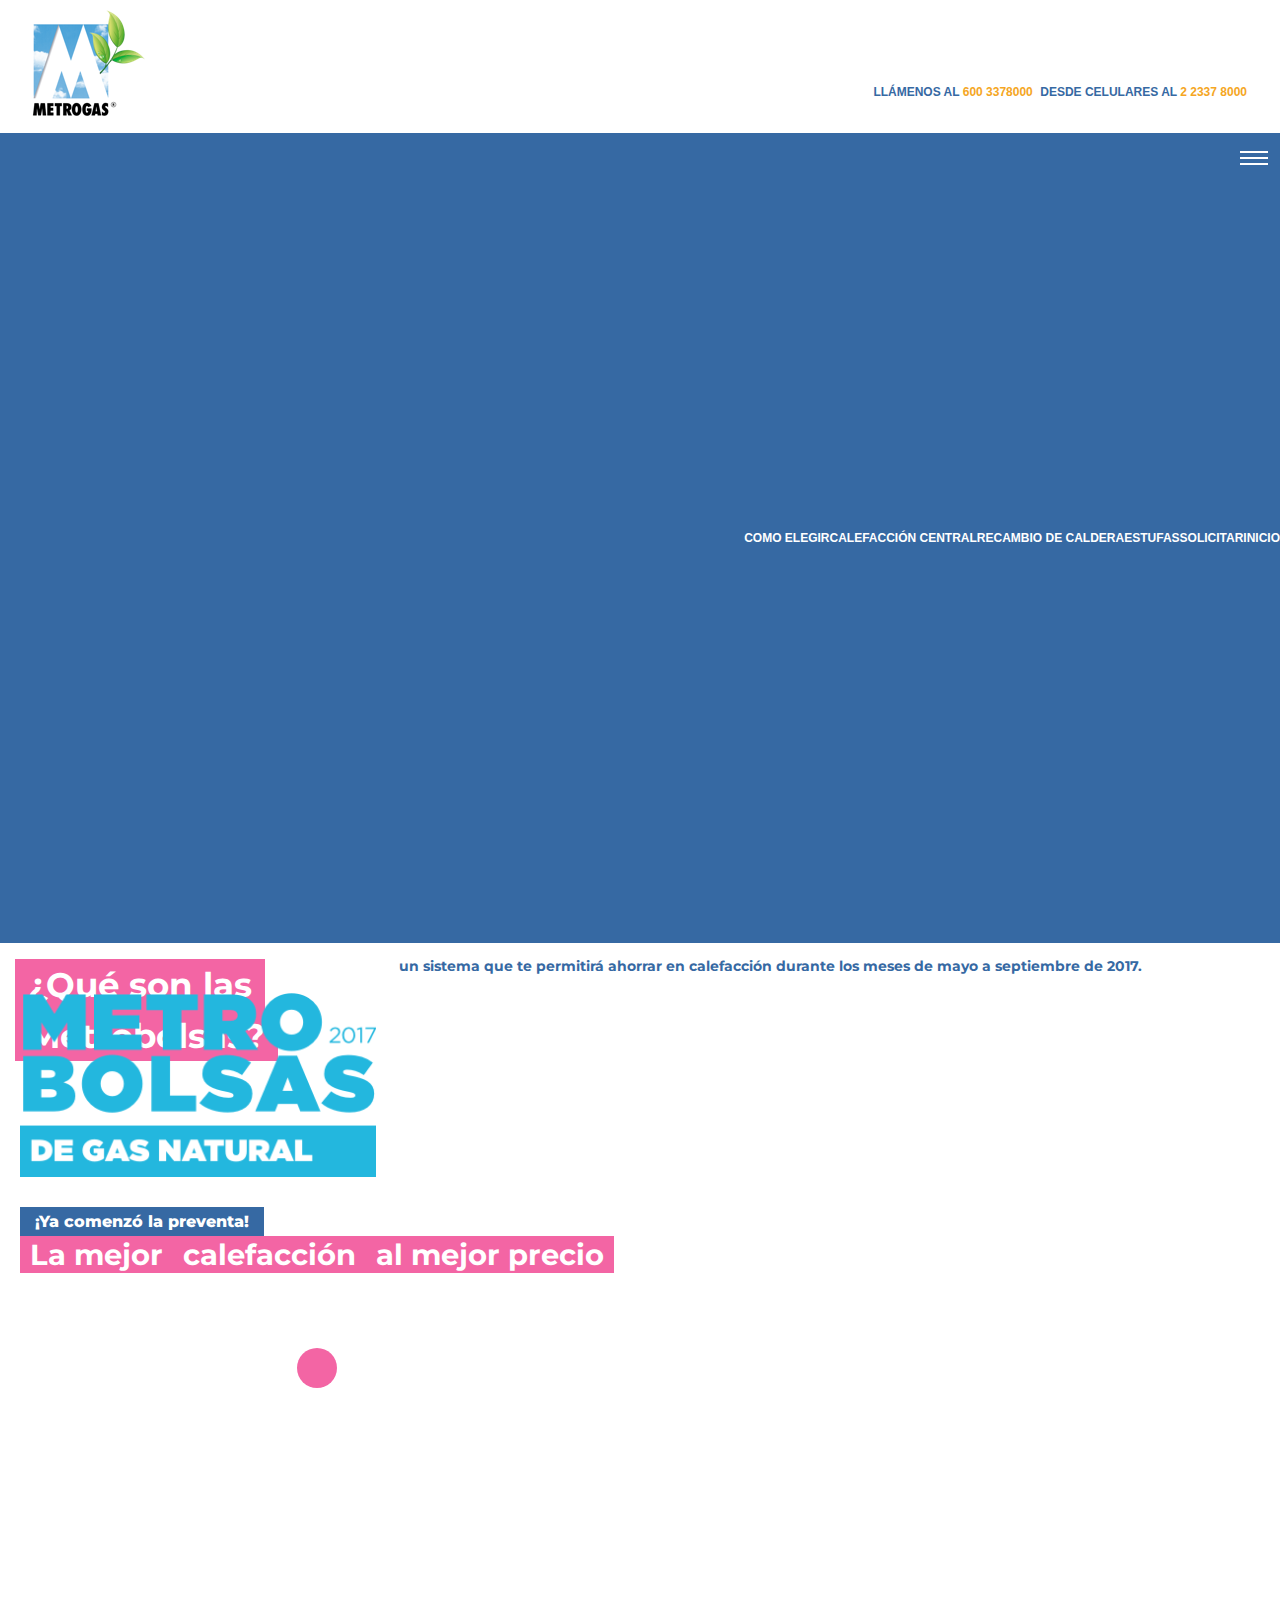
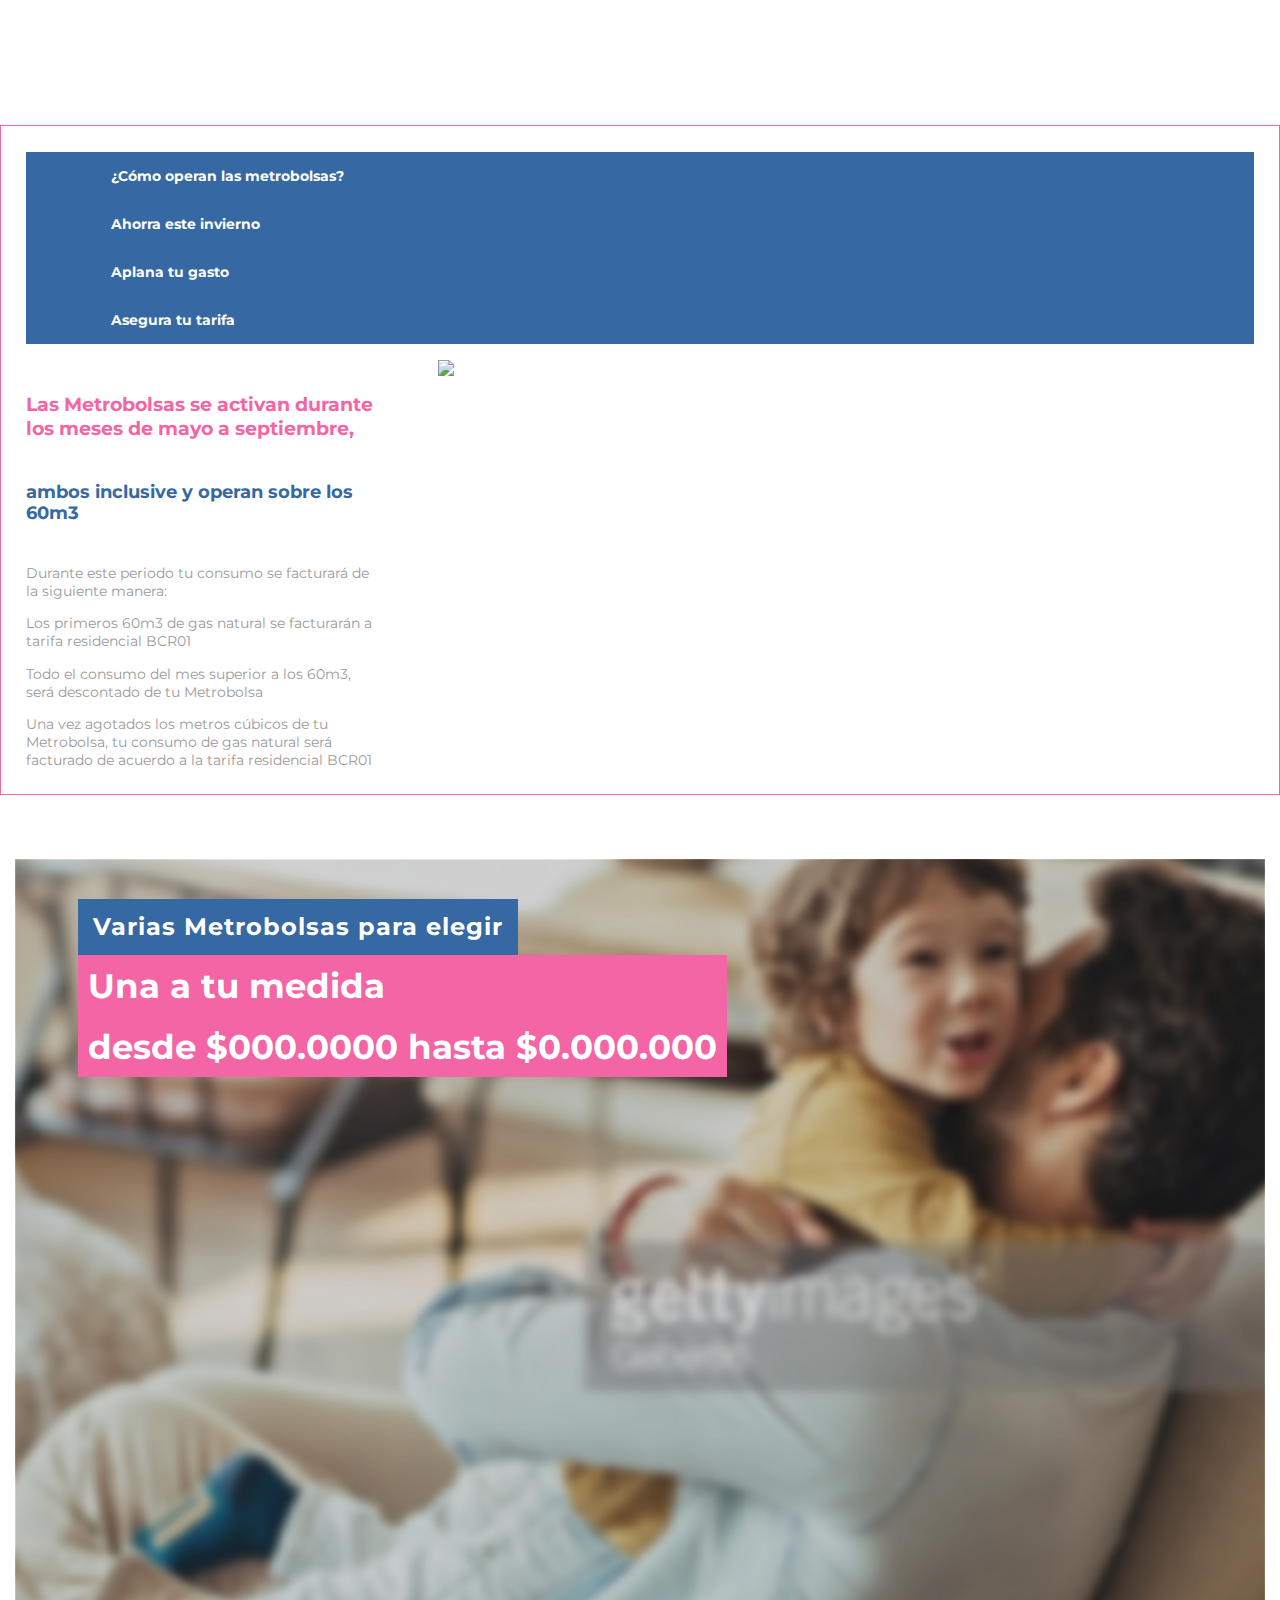
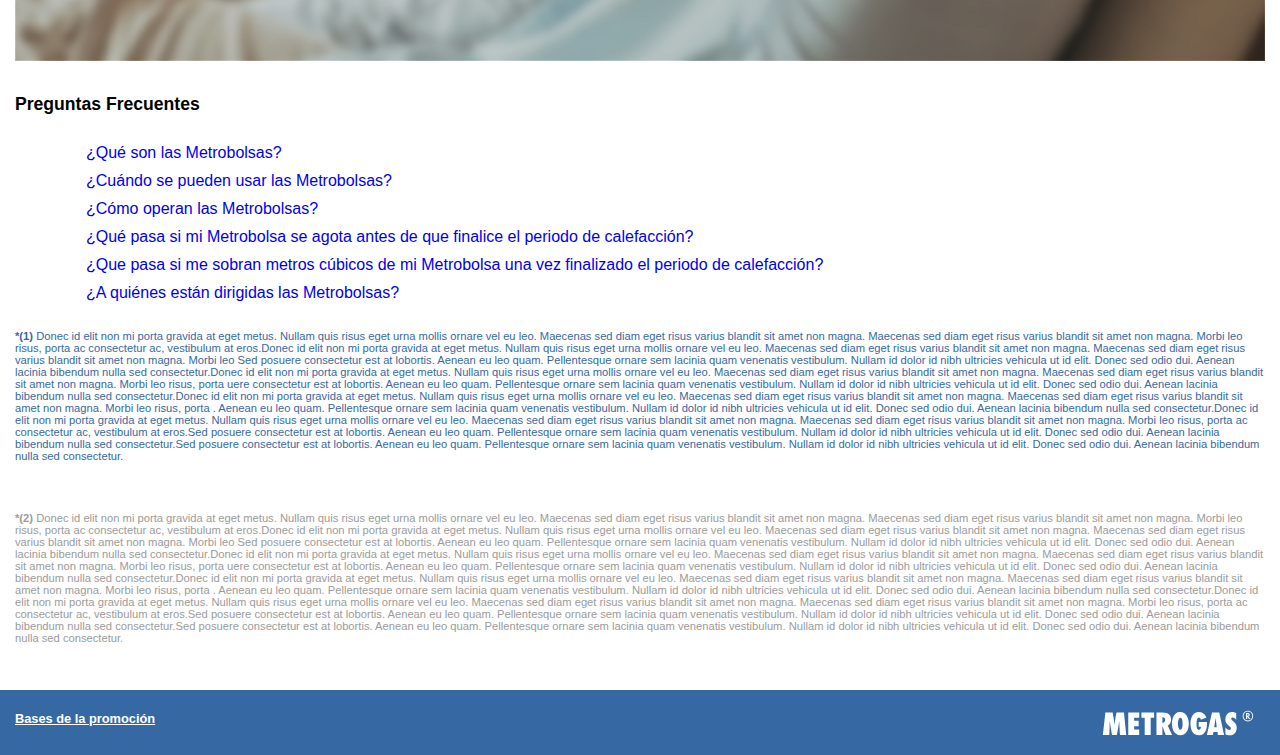
==== commit 6250bd89: "Merge remote-tracking branch 'origin/master'" ====
--- a/index-2.html
+++ b/index-2.html
@@ -131,6 +131,25 @@
         </div>
       </div>
     </section>
+    <section class="preguntas">
+      <div class="ed-container full">
+        <div class="ed-item base-100">
+          <div class="cuadro-preguntas">
+            <h5>Preguntas Frecuentes</h5>
+            <nav>
+              <ul>
+                <li><a href="#">¿Qué son las Metrobolsas?</a></li>
+                <li><a href="#">¿Cuándo se pueden usar las Metrobolsas?</a></li>
+                <li><a href="#">¿Cómo operan las Metrobolsas?</a></li>
+                <li><a href="#">¿Qué pasa si mi Metrobolsa se agota antes de que finalice el periodo de calefacción?</a></li>
+                <li><a href="#">¿Que pasa si  me sobran metros cúbicos de mi Metrobolsa una vez  finalizado el periodo de calefacción?</a></li>
+                <li><a href="#">¿A quiénes están dirigidas las Metrobolsas?</a></li>
+              </ul>
+            </nav>
+          </div>
+        </div>
+      </div>
+    </section>
     <section class="legal">
       <div class="ed-container">
         <div class="ed-item base-100 tablet-100">
--- a/css/styles.css
+++ b/css/styles.css
@@ -28,6 +28,10 @@
   las clases .grupo y .caja pero se desaconseja (en la v2 desaparecerán)
 */
 .ed-container {
+<<<<<<< HEAD
+  display: flex;
+  flex-wrap: wrap;
+=======
   display: -webkit-box;
   display: -webkit-flex;
   display: -ms-flexbox;
@@ -35,6 +39,7 @@
   -webkit-flex-wrap: wrap;
       -ms-flex-wrap: wrap;
           flex-wrap: wrap;
+>>>>>>> origin/master
   max-width: 1200px;
   margin-left: auto;
   margin-right: auto;
@@ -1012,10 +1017,14 @@
 .ed-menu.default, .ed-menu.nav-bar {
   background: #eee; }
   .ed-menu.default li, .ed-menu.nav-bar li {
+<<<<<<< HEAD
+    flex: 1; }
+=======
     -webkit-box-flex: 1;
     -webkit-flex: 1;
         -ms-flex: 1;
             flex: 1; }
+>>>>>>> origin/master
     .ed-menu.default li:hover, .ed-menu.nav-bar li:hover {
       background: rgba(0, 0, 0, 0.1); }
   .ed-menu.default ul, .ed-menu.nav-bar ul {
@@ -1051,6 +1060,11 @@
 
 @media screen and (min-width: 768px) {
   .tablet-horizontal {
+<<<<<<< HEAD
+    display: flex;
+    flex-wrap: wrap;
+    align-items: center; }
+=======
     display: -webkit-box;
     display: -webkit-flex;
     display: -ms-flexbox;
@@ -1062,6 +1076,7 @@
     -webkit-align-items: center;
         -ms-flex-align: center;
             align-items: center; }
+>>>>>>> origin/master
     .tablet-horizontal.nav-bar > li {
       border-right: 1px solid rgba(0, 0, 0, 0.1);
       border-bottom: none; }
@@ -1079,6 +1094,11 @@
 
 @media screen and (min-width: 1024px) {
   .web-horizontal {
+<<<<<<< HEAD
+    display: flex;
+    flex-wrap: wrap;
+    align-items: center; }
+=======
     display: -webkit-box;
     display: -webkit-flex;
     display: -ms-flexbox;
@@ -1090,6 +1110,7 @@
     -webkit-align-items: center;
         -ms-flex-align: center;
             align-items: center; }
+>>>>>>> origin/master
     .web-horizontal.nav-bar > li {
       border-right: 1px solid rgba(0, 0, 0, 0.1);
       border-bottom: none; }
@@ -1112,6 +1133,156 @@
 */
 @media screen and (min-width: 480px) {
   .movil-order-1 {
+<<<<<<< HEAD
+    order: 1; }
+
+  .movil-order-2 {
+    order: 2; }
+
+  .movil-order-3 {
+    order: 3; }
+
+  .movil-order-4 {
+    order: 4; }
+
+  .movil-order-5 {
+    order: 5; }
+
+  .movil-order-6 {
+    order: 6; }
+
+  .movil-order-7 {
+    order: 7; }
+
+  .movil-order-8 {
+    order: 8; }
+
+  .movil-order-9 {
+    order: 9; }
+
+  .movil-order-10 {
+    order: 10; } }
+@media screen and (min-width: 768px) {
+  .tablet-order-1 {
+    order: 1; }
+
+  .tablet-order-2 {
+    order: 2; }
+
+  .tablet-order-3 {
+    order: 3; }
+
+  .tablet-order-4 {
+    order: 4; }
+
+  .tablet-order-5 {
+    order: 5; }
+
+  .tablet-order-6 {
+    order: 6; }
+
+  .tablet-order-7 {
+    order: 7; }
+
+  .tablet-order-8 {
+    order: 8; }
+
+  .tablet-order-9 {
+    order: 9; }
+
+  .tablet-order-10 {
+    order: 10; } }
+@media screen and (min-width: 1024px) {
+  .web-order-1 {
+    order: 1; }
+
+  .web-order-2 {
+    order: 2; }
+
+  .web-order-3 {
+    order: 3; }
+
+  .web-order-4 {
+    order: 4; }
+
+  .web-order-5 {
+    order: 5; }
+
+  .web-order-6 {
+    order: 6; }
+
+  .web-order-7 {
+    order: 7; }
+
+  .web-order-8 {
+    order: 8; }
+
+  .web-order-9 {
+    order: 9; }
+
+  .web-order-10 {
+    order: 10; } }
+@media screen and (min-width: 1400px) {
+  .hd-order-1 {
+    order: 1; }
+
+  .hd-order-2 {
+    order: 2; }
+
+  .hd-order-3 {
+    order: 3; }
+
+  .hd-order-4 {
+    order: 4; }
+
+  .hd-order-5 {
+    order: 5; }
+
+  .hd-order-6 {
+    order: 6; }
+
+  .hd-order-7 {
+    order: 7; }
+
+  .hd-order-8 {
+    order: 8; }
+
+  .hd-order-9 {
+    order: 9; }
+
+  .hd-order-10 {
+    order: 10; } }
+.justify {
+  justify-content: space-between;
+  display: flex;
+  flex-wrap: wrap; }
+
+@media all and (min-width: 480px) {
+  .movil-justify {
+    justify-content: space-between;
+    display: flex;
+    flex-wrap: wrap; } }
+@media all and (min-width: 768px) {
+  .tablet-justify {
+    justify-content: space-between;
+    display: flex;
+    flex-wrap: wrap; } }
+@media all and (min-width: 1024px) {
+  .web-justify {
+    justify-content: space-between;
+    display: flex;
+    flex-wrap: wrap; } }
+@media all and (min-width: 1400px) {
+  .hd-justify {
+    justify-content: space-between;
+    display: flex;
+    flex-wrap: wrap; } }
+.distribute,
+.distributed {
+  justify-content: space-around;
+  display: flex;
+  flex-wrap: wrap; }
+=======
     -webkit-box-ordinal-group: 2;
     -webkit-order: 1;
         -ms-flex-order: 1;
@@ -1427,10 +1598,274 @@
   -webkit-flex-wrap: wrap;
       -ms-flex-wrap: wrap;
           flex-wrap: wrap; }
+>>>>>>> origin/master
 
 @media all and (min-width: 480px) {
   .movil-distribute,
   .movil-distributed {
+<<<<<<< HEAD
+    justify-content: space-around;
+    display: flex;
+    flex-wrap: wrap; } }
+@media all and (min-width: 768px) {
+  .tablet-distribute,
+  .tablet-distributed {
+    justify-content: space-around;
+    display: flex;
+    flex-wrap: wrap; } }
+@media all and (min-width: 1024px) {
+  .web-distribute,
+  .web-distributed {
+    justify-content: space-around;
+    display: flex;
+    flex-wrap: wrap; } }
+@media all and (min-width: 1400px) {
+  .hd-distribute,
+  .hd-distributed {
+    justify-content: space-around;
+    display: flex;
+    flex-wrap: wrap; } }
+.main-center {
+  justify-content: center;
+  display: flex;
+  flex-wrap: wrap; }
+
+@media all and (min-width: 480px) {
+  .movil-main-center {
+    justify-content: center;
+    display: flex;
+    flex-wrap: wrap; } }
+@media all and (min-width: 768px) {
+  .tablet-main-center {
+    justify-content: center;
+    display: flex;
+    flex-wrap: wrap; } }
+@media all and (min-width: 1024px) {
+  .web-main-center {
+    justify-content: center;
+    display: flex;
+    flex-wrap: wrap; } }
+@media all and (min-width: 1400px) {
+  .hd-main-center {
+    justify-content: center;
+    display: flex;
+    flex-wrap: wrap; } }
+.main-start {
+  justify-content: flex-start;
+  display: flex;
+  flex-wrap: wrap; }
+
+@media all and (min-width: 480px) {
+  .movil-main-start {
+    justify-content: flex-start;
+    display: flex;
+    flex-wrap: wrap; } }
+@media all and (min-width: 768px) {
+  .tablet-main-start {
+    justify-content: flex-start;
+    display: flex;
+    flex-wrap: wrap; } }
+@media all and (min-width: 1024px) {
+  .web-main-start {
+    justify-content: flex-start;
+    display: flex;
+    flex-wrap: wrap; } }
+@media all and (min-width: 1400px) {
+  .hd-main-start {
+    justify-content: flex-start;
+    display: flex;
+    flex-wrap: wrap; } }
+.main-end {
+  justify-content: flex-end;
+  display: flex;
+  flex-wrap: wrap; }
+
+@media all and (min-width: 480px) {
+  .movil-main-end {
+    justify-content: flex-end;
+    display: flex;
+    flex-wrap: wrap; } }
+@media all and (min-width: 768px) {
+  .tablet-main-end {
+    justify-content: flex-end;
+    display: flex;
+    flex-wrap: wrap; } }
+@media all and (min-width: 1024px) {
+  .web-main-end {
+    justify-content: flex-end;
+    display: flex;
+    flex-wrap: wrap; } }
+@media all and (min-width: 1400px) {
+  .hd-main-end {
+    justify-content: flex-end;
+    display: flex;
+    flex-wrap: wrap; } }
+.cross-start {
+  align-items: flex-start;
+  align-content: flex-start;
+  display: flex;
+  flex-wrap: wrap; }
+
+@media all and (min-width: 480px) {
+  .movil-cross-start {
+    align-items: flex-start;
+    align-content: flex-start;
+    display: flex;
+    flex-wrap: wrap; } }
+@media all and (min-width: 768px) {
+  .tablet-cross-start {
+    align-items: flex-start;
+    align-content: flex-start;
+    display: flex;
+    flex-wrap: wrap; } }
+@media all and (min-width: 1024px) {
+  .web-cross-start {
+    align-items: flex-start;
+    align-content: flex-start;
+    display: flex;
+    flex-wrap: wrap; } }
+@media all and (min-width: 1400px) {
+  .hd-cross-start {
+    align-items: flex-start;
+    align-content: flex-start;
+    display: flex;
+    flex-wrap: wrap; } }
+.cross-center {
+  align-items: center;
+  align-content: center;
+  display: flex;
+  flex-wrap: wrap; }
+
+@media all and (min-width: 480px) {
+  .movil-cross-center {
+    align-items: center;
+    align-content: center;
+    display: flex;
+    flex-wrap: wrap; } }
+@media all and (min-width: 768px) {
+  .tablet-cross-center {
+    align-items: center;
+    align-content: center;
+    display: flex;
+    flex-wrap: wrap; } }
+@media all and (min-width: 1024px) {
+  .web-cross-center {
+    align-items: center;
+    align-content: center;
+    display: flex;
+    flex-wrap: wrap; } }
+@media all and (min-width: 1400px) {
+  .hd-cross-center {
+    align-items: center;
+    align-content: center;
+    display: flex;
+    flex-wrap: wrap; } }
+.cross-end {
+  align-items: flex-end;
+  align-content: flex-end; }
+
+@media all and (min-width: 480px) {
+  .movil-cross-end {
+    align-items: flex-end;
+    align-content: flex-end;
+    display: flex;
+    flex-wrap: wrap; } }
+@media all and (min-width: 768px) {
+  .tablet-cross-end {
+    align-items: flex-end;
+    align-content: flex-end;
+    display: flex;
+    flex-wrap: wrap; } }
+@media all and (min-width: 1024px) {
+  .web-cross-end {
+    align-items: flex-end;
+    align-content: flex-end;
+    display: flex;
+    flex-wrap: wrap; } }
+@media all and (min-width: 1400px) {
+  .hd-cross-end {
+    align-items: flex-end;
+    align-content: flex-end;
+    display: flex;
+    flex-wrap: wrap; } }
+.reverse {
+  flex-direction: row-reverse;
+  display: flex;
+  flex-wrap: wrap; }
+
+@media all and (min-width: 480px) {
+  .movil-reverse {
+    flex-direction: row-reverse;
+    display: flex;
+    flex-wrap: wrap; } }
+@media all and (min-width: 768px) {
+  .tablet-reverse {
+    flex-direction: row-reverse;
+    display: flex;
+    flex-wrap: wrap; } }
+@media all and (min-width: 1024px) {
+  .web-reverse {
+    flex-direction: row-reverse;
+    display: flex;
+    flex-wrap: wrap; } }
+@media all and (min-width: 1400px) {
+  .hd-reverse {
+    flex-direction: row-reverse;
+    display: flex;
+    flex-wrap: wrap; } }
+.column {
+  flex-direction: column;
+  display: flex;
+  flex-wrap: wrap; }
+
+@media all and (min-width: 480px) {
+  .movil-column {
+    flex-direction: column;
+    display: flex;
+    flex-wrap: wrap; } }
+@media all and (min-width: 768px) {
+  .tablet-column {
+    flex-direction: column;
+    display: flex;
+    flex-wrap: wrap; } }
+@media all and (min-width: 1024px) {
+  .web-column {
+    flex-direction: column;
+    display: flex;
+    flex-wrap: wrap; } }
+@media all and (min-width: 1400px) {
+  .hd-column {
+    flex-direction: column;
+    display: flex;
+    flex-wrap: wrap; } }
+.column-reverse {
+  flex-direction: column-reverse; }
+
+@media all and (min-width: 480px) {
+  .movil-column {
+    flex-direction: column-reverse;
+    display: flex;
+    flex-wrap: wrap; } }
+@media all and (min-width: 768px) {
+  .tablet-column {
+    flex-direction: column-reverse;
+    display: flex;
+    flex-wrap: wrap; } }
+@media all and (min-width: 1024px) {
+  .web-column {
+    flex-direction: column-reverse;
+    display: flex;
+    flex-wrap: wrap; } }
+@media all and (min-width: 1400px) {
+  .hd-column {
+    flex-direction: column-reverse;
+    display: flex;
+    flex-wrap: wrap; } }
+.abcenter {
+  display: flex;
+  justify-content: center;
+  align-items: center;
+=======
     -webkit-justify-content: space-around;
         -ms-flex-pack: distribute;
             justify-content: space-around;
@@ -2124,6 +2559,7 @@
   -webkit-align-items: center;
       -ms-flex-align: center;
           align-items: center;
+>>>>>>> origin/master
   text-align: center; }
 
 @media all and (min-width: 480px) {
@@ -2601,9 +3037,13 @@
   .boton:hover, .button:hover, button:hover {
     background: #d0d0d0; }
   .boton:active, .button:active, button:active {
+<<<<<<< HEAD
+    transform: scale(0.97); }
+=======
     -webkit-transform: scale(0.97);
         -ms-transform: scale(0.97);
             transform: scale(0.97); }
+>>>>>>> origin/master
   .boton.round, .button.round, button.round {
     display: inline-block;
     line-height: 2.5em;
@@ -2616,9 +3056,13 @@
     .boton.round:hover, .button.round:hover, button.round:hover {
       background: #d0d0d0; }
     .boton.round:active, .button.round:active, button.round:active {
+<<<<<<< HEAD
+      transform: scale(0.97); }
+=======
       -webkit-transform: scale(0.97);
           -ms-transform: scale(0.97);
               transform: scale(0.97); }
+>>>>>>> origin/master
   .boton.radius, .button.radius, button.radius {
     display: inline-block;
     line-height: 2.5em;
@@ -2631,9 +3075,13 @@
     .boton.radius:hover, .button.radius:hover, button.radius:hover {
       background: #d0d0d0; }
     .boton.radius:active, .button.radius:active, button.radius:active {
+<<<<<<< HEAD
+      transform: scale(0.97); }
+=======
       -webkit-transform: scale(0.97);
           -ms-transform: scale(0.97);
               transform: scale(0.97); }
+>>>>>>> origin/master
 
 *,
 *:before,
@@ -2726,10 +3174,15 @@
     right: 12px;
     top: 18px;
     cursor: pointer;
+<<<<<<< HEAD
+    transform: rotateY(0);
+    transition: all 0.4s cubic-bezier(0.23, 1, 0.32, 1); }
+=======
     -webkit-transform: rotateY(0);
             transform: rotateY(0);
     -webkit-transition: all 0.4s cubic-bezier(0.23, 1, 0.32, 1);
             transition: all 0.4s cubic-bezier(0.23, 1, 0.32, 1); }
+>>>>>>> origin/master
     @media screen and (min-width: 1024px) {
       header .burger {
         display: none; } }
@@ -2738,6 +3191,19 @@
       height: 2px;
       margin: 0 0 4px 0;
       background: white;
+<<<<<<< HEAD
+      transition: all 0.4s cubic-bezier(0.23, 1, 0.32, 1); }
+      header .burger__patty:last-child {
+        margin-bottom: 0; }
+    header .burger--close {
+      transform: rotate(180deg); }
+      header .burger--close .burger__patty:nth-child(1) {
+        transform: rotate(45deg) translate(4px, 4px); }
+      header .burger--close .burger__patty:nth-child(2) {
+        opacity: 0; }
+      header .burger--close .burger__patty:nth-child(3) {
+        transform: rotate(-45deg) translate(5px, -4px); }
+=======
       -webkit-transition: all 0.4s cubic-bezier(0.23, 1, 0.32, 1);
               transition: all 0.4s cubic-bezier(0.23, 1, 0.32, 1); }
       header .burger__patty:last-child {
@@ -2756,6 +3222,7 @@
         -webkit-transform: rotate(-45deg) translate(5px, -4px);
             -ms-transform: rotate(-45deg) translate(5px, -4px);
                 transform: rotate(-45deg) translate(5px, -4px); }
+>>>>>>> origin/master
   header .menu {
     position: fixed;
     top: 0;
@@ -2810,6 +3277,12 @@
     header .menu--active {
       visibility: visible; }
     header .menu__brand, header .menu__list {
+<<<<<<< HEAD
+      display: flex;
+      flex-flow: column wrap;
+      align-items: center;
+      justify-content: center;
+=======
       display: -webkit-box;
       display: -webkit-flex;
       display: -ms-flexbox;
@@ -2825,12 +3298,17 @@
       -webkit-justify-content: center;
           -ms-flex-pack: center;
               justify-content: center;
+>>>>>>> origin/master
       float: left;
       width: 100%;
       height: 90vh;
       overflow: hidden; }
       @media screen and (min-width: 1024px) {
         header .menu__brand, header .menu__list {
+<<<<<<< HEAD
+          flex-direction: row;
+          justify-content: flex-end;
+=======
           -webkit-box-orient: horizontal;
           -webkit-box-direction: normal;
           -webkit-flex-direction: row;
@@ -2840,6 +3318,7 @@
           -webkit-justify-content: flex-end;
               -ms-flex-pack: end;
                   justify-content: flex-end;
+>>>>>>> origin/master
           height: auto; } }
     header .menu__brand {
       display: none; }
@@ -2848,6 +3327,13 @@
       padding: 0;
       background: #3669A3;
       list-style-type: none;
+<<<<<<< HEAD
+      transform: translate3d(0, -100%, 0);
+      transition: all 0.4s cubic-bezier(0.23, 1, 0.32, 1); }
+      @media screen and (min-width: 1024px) {
+        header .menu__list {
+          transform: none;
+=======
       -webkit-transform: translate3d(0, -100%, 0);
               transform: translate3d(0, -100%, 0);
       -webkit-transition: all 0.4s cubic-bezier(0.23, 1, 0.32, 1);
@@ -2857,38 +3343,37 @@
           -webkit-transform: none;
               -ms-transform: none;
                   transform: none;
+>>>>>>> origin/master
           padding-right: 30px; } }
       @media screen and (min-width: prehd) {
         header .menu__list {
           padding-right: 20px; } }
       header .menu__list--active {
-        -webkit-transform: translate3d(0, 0, 0);
-                transform: translate3d(0, 0, 0); }
+        transform: translate3d(0, 0, 0); }
     header .menu__brand {
       background: #3669A3;
-      -webkit-transform: translate3d(0, 100%, 0);
-              transform: translate3d(0, 100%, 0); }
+      transform: translate3d(0, 100%, 0); }
       header .menu__brand--active {
-        -webkit-transform: translate3d(0, 0, 0);
-                transform: translate3d(0, 0, 0); }
+        transform: translate3d(0, 0, 0); }
     header .menu__item {
-      -webkit-transform: translate3d(500px, 0, 0);
-              transform: translate3d(500px, 0, 0); }
+      transform: translate3d(500px, 0, 0); }
       @media screen and (min-width: 768px) {
         header .menu__item {
-          -webkit-transform: translate3d(600px, 0, 0);
-                  transform: translate3d(600px, 0, 0); } }
+          transform: translate3d(600px, 0, 0); } }
       @media screen and (min-width: 1024px) {
         header .menu__item {
+<<<<<<< HEAD
+          transform: none;
+=======
           -webkit-transform: none;
               -ms-transform: none;
                   transform: none;
+>>>>>>> origin/master
           margin-left: 45px; }
           header .menu__item:last-child {
             margin-left: 0; } }
       header .menu__item--active {
-        -webkit-transform: translate3d(0, 0, 0);
-                transform: translate3d(0, 0, 0); }
+        transform: translate3d(0, 0, 0); }
     header .menu__link {
       display: inline-block;
       position: relative;
@@ -2898,8 +3383,12 @@
       color: white;
       text-decoration: none;
       color: white;
+<<<<<<< HEAD
+      transition: all 0.4s cubic-bezier(0.23, 1, 0.32, 1);
+=======
       -webkit-transition: all 0.4s cubic-bezier(0.23, 1, 0.32, 1);
               transition: all 0.4s cubic-bezier(0.23, 1, 0.32, 1);
+>>>>>>> origin/master
       font-size: 0.9em;
       font-weight: 700; }
       @media screen and (min-width: 768px) {
@@ -2911,35 +3400,25 @@
       header .menu__link:hover:before {
         width: 100%; }
     header .menu .menu__item:nth-child(1) {
-      -webkit-transition-delay: 0s;
-              transition-delay: 0s; }
+      transition-delay: 0s; }
     header .menu .menu__item:nth-child(2) {
-      -webkit-transition-delay: 0s;
-              transition-delay: 0s; }
+      transition-delay: 0s; }
     header .menu .menu__item:nth-child(3) {
-      -webkit-transition-delay: 0s;
-              transition-delay: 0s; }
+      transition-delay: 0s; }
     header .menu .menu__item:nth-child(4) {
-      -webkit-transition-delay: 0s;
-              transition-delay: 0s; }
+      transition-delay: 0s; }
     header .menu .menu__item:nth-child(5) {
-      -webkit-transition-delay: 0s;
-              transition-delay: 0s; }
+      transition-delay: 0s; }
     header .menu .menu__item:nth-child(6) {
-      -webkit-transition-delay: 0s;
-              transition-delay: 0s; }
+      transition-delay: 0s; }
     header .menu .menu__item:nth-child(7) {
-      -webkit-transition-delay: 0s;
-              transition-delay: 0s; }
+      transition-delay: 0s; }
     header .menu .menu__item:nth-child(8) {
-      -webkit-transition-delay: 0s;
-              transition-delay: 0s; }
+      transition-delay: 0s; }
     header .menu .menu__item:nth-child(9) {
-      -webkit-transition-delay: 0s;
-              transition-delay: 0s; }
+      transition-delay: 0s; }
     header .menu .menu__item:nth-child(10) {
-      -webkit-transition-delay: 0s;
-              transition-delay: 0s; }
+      transition-delay: 0s; }
 
 footer {
   background-color: #3669A3;
@@ -3042,6 +3521,15 @@
     section
     .grafico .ed-item nav ul {
       background-color: #3669A3;
+<<<<<<< HEAD
+      flex-direction: row;
+      list-style-type: none;
+      transform: none;
+      padding-right: 30px; }
+      section
+      .grafico .ed-item nav ul li.menu__item {
+        transform: none;
+=======
       -webkit-box-orient: horizontal;
       -webkit-box-direction: normal;
       -webkit-flex-direction: row;
@@ -3057,6 +3545,7 @@
         -webkit-transform: none;
             -ms-transform: none;
                 transform: none;
+>>>>>>> origin/master
         box-direction: normal;
         margin-left: 45px; }
         section
@@ -3194,6 +3683,14 @@
 section.main .bgc-2, section.mainban .bgc-2 {
   background-color: #48C2E0 !important; }
 section.main .vertical-centered, section.mainban .vertical-centered {
+<<<<<<< HEAD
+  -ms-display: flex;
+  display: flex;
+  /* alineacion vertical */
+  align-items: center;
+  /* alineacion horizontal */
+  justify-content: center; }
+=======
   -ms-display: -ms-flexbox;
   display: -webkit-box;
   display: -webkit-flex;
@@ -3208,6 +3705,7 @@
   -webkit-justify-content: center;
       -ms-flex-pack: center;
           justify-content: center; }
+>>>>>>> origin/master
 section.main .destacados, section.mainban .destacados {
   display: none;
   width: 100%;
@@ -3217,6 +3715,10 @@
   @media screen and (min-width: 1024px) {
     section.main .destacados, section.mainban .destacados {
       display: block;
+<<<<<<< HEAD
+      display: flex;
+      flex-wrap: wrap;
+=======
       display: -webkit-box;
       display: -webkit-flex;
       display: -ms-flexbox;
@@ -3224,6 +3726,7 @@
       -webkit-flex-wrap: wrap;
           -ms-flex-wrap: wrap;
               flex-wrap: wrap;
+>>>>>>> origin/master
       margin-left: -0.5em;
       margin-right: -0.5em; }
       section.main .destacados > destacados_prod, section.main .destacados > .destacados_prod, section.mainban .destacados > destacados_prod, section.mainban .destacados > .destacados_prod {
@@ -3282,6 +3785,10 @@
   margin: 0 !important; }
   @media screen and (min-width: 1024px) {
     section.main .prod-single--ban, section.mainban .prod-single--ban {
+<<<<<<< HEAD
+      display: flex;
+      flex-wrap: wrap;
+=======
       display: -webkit-box;
       display: -webkit-flex;
       display: -ms-flexbox;
@@ -3289,6 +3796,7 @@
       -webkit-flex-wrap: wrap;
           -ms-flex-wrap: wrap;
               flex-wrap: wrap;
+>>>>>>> origin/master
       margin-left: -15px;
       margin-right: -15px; }
       section.main .prod-single--ban > box-item-single--ban, section.main .prod-single--ban > .box-item-single--ban, section.mainban .prod-single--ban > box-item-single--ban, section.mainban .prod-single--ban > .box-item-single--ban {
@@ -3304,9 +3812,14 @@
       padding: 73px 20px;
       margin-bottom: 30px;
       display: -webkit-box;
+      display: -moz-box;
       display: -ms-flexbox;
       display: -webkit-flex;
       display: flex;
+<<<<<<< HEAD
+      align-items: center;
+      justify-content: center; }
+=======
       -webkit-box-align: center;
       -webkit-align-items: center;
           -ms-flex-align: center;
@@ -3315,6 +3828,7 @@
       -webkit-justify-content: center;
           -ms-flex-pack: center;
               justify-content: center; }
+>>>>>>> origin/master
       section.main .prod-single--ban .box-item-single--ban .prod-single__img--ban .item-gif-destacados,
       section.main .prod-single--ban .box-item-single--ban .prod-single__img--ban .item-instalacion-destacados, section.mainban .prod-single--ban .box-item-single--ban .prod-single__img--ban .item-gif-destacados,
       section.mainban .prod-single--ban .box-item-single--ban .prod-single__img--ban .item-instalacion-destacados {
@@ -3533,6 +4047,10 @@
   margin: 0 !important; }
   @media screen and (min-width: base) and (max-width: 479px) {
     section.main .prod-single, section.mainban .prod-single {
+<<<<<<< HEAD
+      display: flex;
+      flex-wrap: wrap;
+=======
       display: -webkit-box;
       display: -webkit-flex;
       display: -ms-flexbox;
@@ -3540,6 +4058,7 @@
       -webkit-flex-wrap: wrap;
           -ms-flex-wrap: wrap;
               flex-wrap: wrap;
+>>>>>>> origin/master
       margin-left: -0.5em;
       margin-right: -0.5em; }
       section.main .prod-single > box-item-single, section.main .prod-single > .box-item-single, section.mainban .prod-single > box-item-single, section.mainban .prod-single > .box-item-single {
@@ -3547,6 +4066,10 @@
         margin: 0.5em; } }
   @media screen and (min-width: 480px) {
     section.main .prod-single, section.mainban .prod-single {
+<<<<<<< HEAD
+      display: flex;
+      flex-wrap: wrap;
+=======
       display: -webkit-box;
       display: -webkit-flex;
       display: -ms-flexbox;
@@ -3554,6 +4077,7 @@
       -webkit-flex-wrap: wrap;
           -ms-flex-wrap: wrap;
               flex-wrap: wrap;
+>>>>>>> origin/master
       margin-left: -0.5em;
       margin-right: -0.5em; }
       section.main .prod-single > box-item-single, section.main .prod-single > .box-item-single, section.mainban .prod-single > box-item-single, section.mainban .prod-single > .box-item-single {
@@ -3561,6 +4085,10 @@
         margin: 0.5em; } }
   @media screen and (min-width: 768px) {
     section.main .prod-single, section.mainban .prod-single {
+<<<<<<< HEAD
+      display: flex;
+      flex-wrap: wrap;
+=======
       display: -webkit-box;
       display: -webkit-flex;
       display: -ms-flexbox;
@@ -3568,6 +4096,7 @@
       -webkit-flex-wrap: wrap;
           -ms-flex-wrap: wrap;
               flex-wrap: wrap;
+>>>>>>> origin/master
       margin-left: -0.5em;
       margin-right: -0.5em; }
       section.main .prod-single > box-item-single, section.main .prod-single > .box-item-single, section.mainban .prod-single > box-item-single, section.mainban .prod-single > .box-item-single {
@@ -3575,6 +4104,10 @@
         margin: 0.5em; } }
   @media screen and (min-width: 1024px) {
     section.main .prod-single, section.mainban .prod-single {
+<<<<<<< HEAD
+      display: flex;
+      flex-wrap: wrap;
+=======
       display: -webkit-box;
       display: -webkit-flex;
       display: -ms-flexbox;
@@ -3582,6 +4115,7 @@
       -webkit-flex-wrap: wrap;
           -ms-flex-wrap: wrap;
               flex-wrap: wrap;
+>>>>>>> origin/master
       margin-left: -15px;
       margin-right: -15px; }
       section.main .prod-single > box-item-single, section.main .prod-single > .box-item-single, section.mainban .prod-single > box-item-single, section.mainban .prod-single > .box-item-single {
@@ -3592,9 +4126,14 @@
     padding: 73px 20px 0px 20px;
     margin-bottom: 0px;
     display: -webkit-box;
+    display: -moz-box;
     display: -ms-flexbox;
     display: -webkit-flex;
     display: flex;
+<<<<<<< HEAD
+    align-items: center;
+    justify-content: center; }
+=======
     -webkit-box-align: center;
     -webkit-align-items: center;
         -ms-flex-align: center;
@@ -3603,6 +4142,7 @@
     -webkit-justify-content: center;
         -ms-flex-pack: center;
             justify-content: center; }
+>>>>>>> origin/master
     section.main .prod-single .box-item-single .prod-single__img .item-gif-destacados,
     section.main .prod-single .box-item-single .prod-single__img .item-instalacion-destacados, section.mainban .prod-single .box-item-single .prod-single__img .item-gif-destacados,
     section.mainban .prod-single .box-item-single .prod-single__img .item-instalacion-destacados {
@@ -3926,6 +4466,11 @@
     padding: 0;
     margin: 0;
     list-style: none;
+<<<<<<< HEAD
+    display: flex;
+    justify-content: space-between;
+    align-items: center; }
+=======
     display: -webkit-box;
     display: -webkit-flex;
     display: -ms-flexbox;
@@ -3938,6 +4483,7 @@
     -webkit-align-items: center;
         -ms-flex-align: center;
             align-items: center; }
+>>>>>>> origin/master
     section.main .paginator ul li a, section.mainban .paginator ul li a {
       background-color: #DBDBDB;
       text-align: right;
@@ -3963,6 +4509,11 @@
     padding: 0;
     margin: 0;
     list-style: none;
+<<<<<<< HEAD
+    display: flex;
+    justify-content: space-between;
+    align-items: center; }
+=======
     display: -webkit-box;
     display: -webkit-flex;
     display: -ms-flexbox;
@@ -3975,6 +4526,7 @@
     -webkit-align-items: center;
         -ms-flex-align: center;
             align-items: center; }
+>>>>>>> origin/master
     section.main .paginator-full ul li a, section.mainban .paginator-full ul li a {
       background-color: #f5f5f5;
       text-align: right;
@@ -4075,6 +4627,10 @@
     display: block; }
 
 .valoracion {
+<<<<<<< HEAD
+  display: flex;
+  flex-wrap: wrap;
+=======
   display: -webkit-box;
   display: -webkit-flex;
   display: -ms-flexbox;
@@ -4082,6 +4638,7 @@
   -webkit-flex-wrap: wrap;
       -ms-flex-wrap: wrap;
           flex-wrap: wrap;
+>>>>>>> origin/master
   margin-left: -0.5em;
   margin-right: -0.5em; }
   .valoracion > valoracion-cudricula, .valoracion > .valoracion-cudricula {
@@ -4089,6 +4646,10 @@
     margin: 0.5em; }
   @media screen and (min-width: 768px) {
     .valoracion {
+<<<<<<< HEAD
+      display: flex;
+      flex-wrap: wrap;
+=======
       display: -webkit-box;
       display: -webkit-flex;
       display: -ms-flexbox;
@@ -4096,6 +4657,7 @@
       -webkit-flex-wrap: wrap;
           -ms-flex-wrap: wrap;
               flex-wrap: wrap;
+>>>>>>> origin/master
       margin-left: -0.5em;
       margin-right: -0.5em; }
       .valoracion > valoracion-cudricula, .valoracion > .valoracion-cudricula {
@@ -4219,6 +4781,10 @@
     @media screen and (min-width: 768px) {
       section
       .prod-bttm .item-productos {
+<<<<<<< HEAD
+        display: flex;
+        flex-wrap: wrap;
+=======
         display: -webkit-box;
         display: -webkit-flex;
         display: -ms-flexbox;
@@ -4226,6 +4792,7 @@
         -webkit-flex-wrap: wrap;
             -ms-flex-wrap: wrap;
                 flex-wrap: wrap;
+>>>>>>> origin/master
         margin-left: -0.5em;
         margin-right: -0.5em; }
         section
@@ -4238,6 +4805,10 @@
       .prod-bttm .item-productos {
         width: 100%;
         margin-top: 1em;
+<<<<<<< HEAD
+        display: flex;
+        flex-wrap: wrap;
+=======
         display: -webkit-box;
         display: -webkit-flex;
         display: -ms-flexbox;
@@ -4245,6 +4816,7 @@
         -webkit-flex-wrap: wrap;
             -ms-flex-wrap: wrap;
                 flex-wrap: wrap;
+>>>>>>> origin/master
         margin-left: -0.5em;
         margin-right: -0.5em; }
         section
@@ -4497,6 +5069,11 @@
   text-align: center; }
   @media screen and (min-width: 768px) {
     .item-productos-center {
+<<<<<<< HEAD
+      display: flex;
+      justify-content: center;
+      flex-direction: row; } }
+=======
       display: -webkit-box;
       display: -webkit-flex;
       display: -ms-flexbox;
@@ -4510,6 +5087,7 @@
       -webkit-flex-direction: row;
           -ms-flex-direction: row;
               flex-direction: row; } }
+>>>>>>> origin/master
   .item-productos-center .item-center-center {
     width: 315px;
     position: relative;
@@ -4625,6 +5203,70 @@
       .item-productos-center .item-center-center p span {
         font-weight: 800; }
 
+<<<<<<< HEAD
+section.preguntas {
+  background-color: #3669A3;
+  color: #fff; }
+  section.preguntas h5 {
+    font-weight: 700;
+    font-size: 1.1em; }
+  section.preguntas nav ul li {
+    list-style: none;
+    display: block;
+    margin: 10px 15px; }
+    section.preguntas nav ul li a {
+      padding: 10px 15px;
+      border: 1px solid #fff; }
+
+section.entrar {
+  background-color: #305D91;
+  color: #fff; }
+  section.entrar .entrar-text h2 {
+    font-family: "Montserrat", sans-serif;
+    font-size: 1.1em;
+    font-weight: 700; }
+  section.entrar .entrar-text p {
+    font-family: "Montserrat", sans-serif;
+    font-size: 0.8em;
+    font-weight: 400; }
+  section.entrar form.formulario {
+    border: 1px solid #FFF;
+    padding: 25px 20px;
+    text-align: center;
+    width: 100%; }
+    section.entrar form.formulario input[type="text"] {
+      width: 100%;
+      display: block;
+      margin: 15px auto;
+      padding: 10px 8px; }
+    section.entrar form.formulario input[type="submit"] {
+      font-family: "Montserrat", sans-serif;
+      color: #fff;
+      background-color: #F365A4;
+      padding: 10px 30px;
+      border: 0;
+      box-shadow: 3px 3px 3px rgba(0, 0, 0, 0.2);
+      border-radius: 3px;
+      font-weight: 700; }
+  section.entrar .botones {
+    margin: 30px;
+    text-align: center; }
+    section.entrar .botones a {
+      font-family: "Montserrat", sans-serif;
+      color: #FFF;
+      padding: 15px;
+      background-color: #F365A4;
+      font-weight: 700;
+      font-size: 0.8em;
+      display: block;
+      width: auto;
+      margin: 10px;
+      box-shadow: 3px 3px 3px rgba(0, 0, 0, 0.2); }
+
+section.legal-entrar {
+  background-color: #284F7A;
+  color: #fff; }
+=======
 section .slide {
   width: 100%;
   background-size: cover;
@@ -4750,6 +5392,7 @@
     border-radius: 5px;
     font-family: 'Montserrat',sans-serif;
     font-weight: 700; }
+>>>>>>> origin/master
 
 .boton, .button, button {
   display: inline-block;
@@ -4762,9 +5405,13 @@
   .boton:hover, .button:hover, button:hover {
     background: #d0d0d0; }
   .boton:active, .button:active, button:active {
+<<<<<<< HEAD
+    transform: scale(0.97); }
+=======
     -webkit-transform: scale(0.97);
         -ms-transform: scale(0.97);
             transform: scale(0.97); }
+>>>>>>> origin/master
   .boton.round, .button.round, button.round {
     display: inline-block;
     line-height: 2.5em;
@@ -4777,9 +5424,13 @@
     .boton.round:hover, .button.round:hover, button.round:hover {
       background: #d0d0d0; }
     .boton.round:active, .button.round:active, button.round:active {
+<<<<<<< HEAD
+      transform: scale(0.97); }
+=======
       -webkit-transform: scale(0.97);
           -ms-transform: scale(0.97);
               transform: scale(0.97); }
+>>>>>>> origin/master
   .boton.radius, .button.radius, button.radius {
     display: inline-block;
     line-height: 2.5em;
@@ -4792,6 +5443,10 @@
     .boton.radius:hover, .button.radius:hover, button.radius:hover {
       background: #d0d0d0; }
     .boton.radius:active, .button.radius:active, button.radius:active {
+<<<<<<< HEAD
+      transform: scale(0.97); }
+=======
       -webkit-transform: scale(0.97);
           -ms-transform: scale(0.97);
               transform: scale(0.97); }
+>>>>>>> origin/master
